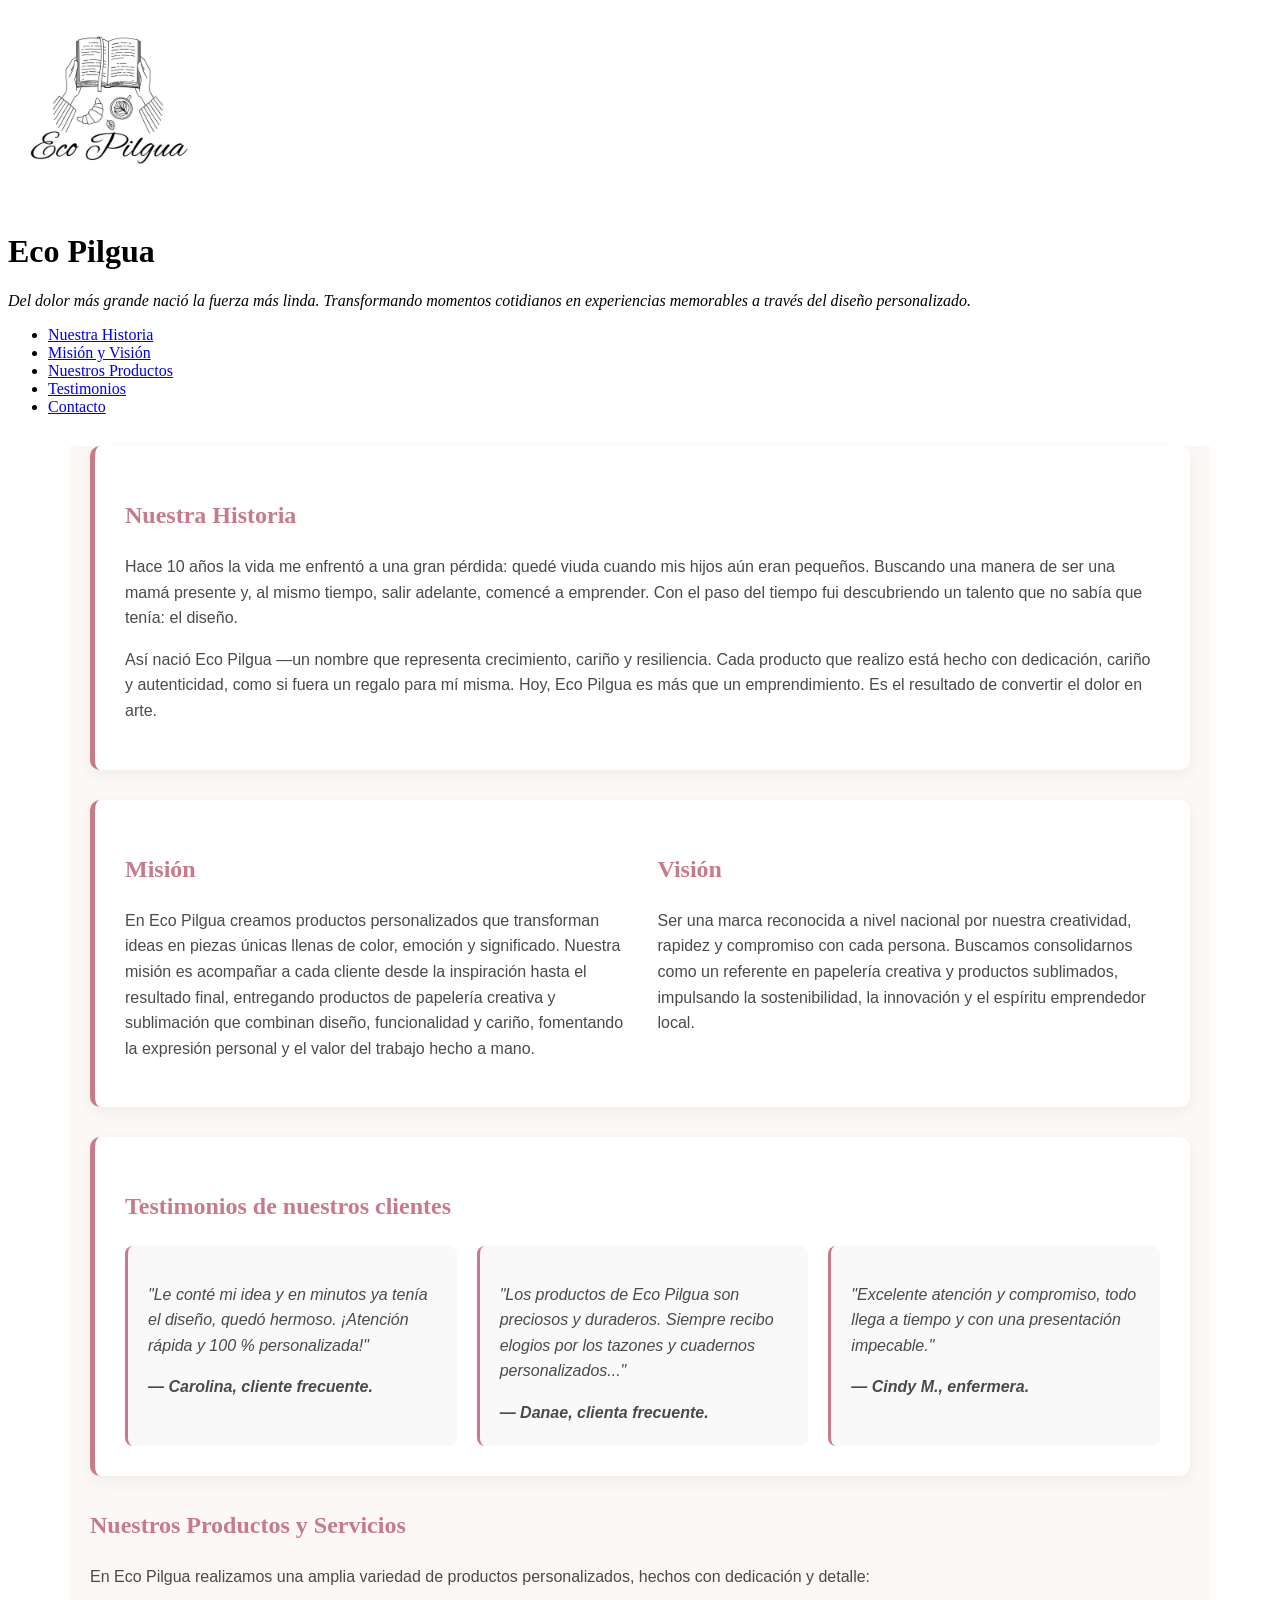
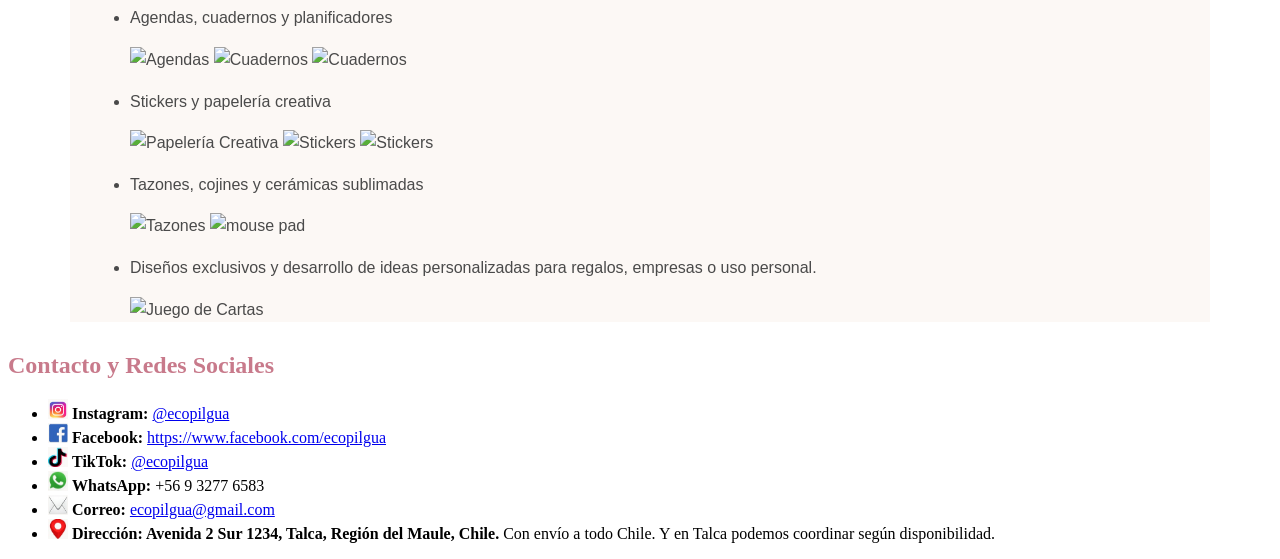
==== ecopilgua/index.html @ d8186669 "cambios en el estilo" ====
﻿<!DOCTYPE html>
<html>

<head>
    <meta charset="UTF-8">
    <meta http-equiv="X-UA-Compatible" content="IE=edge">
    <meta name="viewport" content="width=device-width, initial-scale=1.0">
    <meta name="description" content="Eco Pilgua - Diseño personalizado y papelería creativa">
    <meta name="author" content="Jose Saldivia, Claudio Salvatierra, Marcelo Soto, Priscila Sanchez">
    <title>Eco Pilgua</title>
    <link rel="stylesheet" href="css/mision_vision.css">
</head>

<body>
    <header>
        <img src="imagenes/logo.jpg" alt="Logo oficial de Eco Pilgua" width="200">
        <h1>Eco Pilgua</h1>
        <p><em>Del dolor más grande nació la fuerza más linda. Transformando momentos cotidianos en experiencias
                memorables a través del diseño personalizado.</em></p>
    </header>

    <!-- navegación para el contenido principal -->
    <nav>
        <ul>
            <li><a href="#historia">Nuestra Historia</a></li>
            <li><a href="#mision-vision">Misión y Visión</a></li>
            <li><a href="#productos">Nuestros Productos</a></li>
            <li><a href="#testimonios">Testimonios</a></li>
            <li><a href="#contacto">Contacto</a></li>
        </ul>
    </nav>

    <main class="contenedor">
        <!-- Sección de Historia de la Empresa -->
<section id="historia" class="tarjeta">
    <h2>Nuestra Historia</h2>
    <p>Hace 10 años la vida me enfrentó a una gran pérdida: quedé viuda cuando mis hijos aún eran pequeños. Buscando una manera de ser una mamá presente y, al mismo tiempo, salir adelante, comencé a emprender. Con el paso del tiempo fui descubriendo un talento que no sabía que tenía: el diseño.</p>
    <p>Así nació Eco Pilgua —un nombre que representa crecimiento, cariño y resiliencia. Cada producto que realizo está hecho con dedicación, cariño y autenticidad, como si fuera un regalo para mí misma. Hoy, Eco Pilgua es más que un emprendimiento. Es el resultado de convertir el dolor en arte.</p>
</section>

<!-- Sección de Misión y Visión -->
<section id="mision-vision" class="tarjeta layout-columnas">
    <div class="columna">
        <h2>Misión</h2>
        <p>En Eco Pilgua creamos productos personalizados que transforman ideas en piezas únicas llenas de color, emoción y significado. Nuestra misión es acompañar a cada cliente desde la inspiración hasta el resultado final, entregando productos de papelería creativa y sublimación que combinan diseño, funcionalidad y cariño, fomentando la expresión personal y el valor del trabajo hecho a mano.</p>
    </div>
    <div class="columna">
        <h2>Visión</h2>
        <p>Ser una marca reconocida a nivel nacional por nuestra creatividad, rapidez y compromiso con cada persona. Buscamos consolidarnos como un referente en papelería creativa y productos sublimados, impulsando la sostenibilidad, la innovación y el espíritu emprendedor local.</p>
    </div>
</section>

<!-- Sección de Testimonios -->
<section id="testimonios" class="tarjeta">
    <h2>Testimonios de nuestros clientes</h2>
    <div class="grilla-testimonios">
        <div class="testimonio-item">
            <p>"Le conté mi idea y en minutos ya tenía el diseño, quedó hermoso. ¡Atención rápida y 100 % personalizada!"</p>
            <strong>— Carolina, cliente frecuente.</strong>
        </div>
        <div class="testimonio-item">
            <p>"Los productos de Eco Pilgua son preciosos y duraderos. Siempre recibo elogios por los tazones y cuadernos personalizados..."</p>
            <strong>— Danae, clienta frecuente.</strong>
        </div>
        <div class="testimonio-item">
            <p>"Excelente atención y compromiso, todo llega a tiempo y con una presentación impecable."</p>
            <strong>— Cindy M., enfermera.</strong>
        </div>
    </div>
</section>

        <!-- Sección de Productos -->
        <section id="productos">
            <h2>Nuestros Productos y Servicios</h2>
            <p>En Eco Pilgua realizamos una amplia variedad de productos personalizados, hechos con dedicación y
                detalle:</p>
            <ul>
                <li>
                    <p>Agendas, cuadernos y
                        planificadores</p>
                    <img src="imagenes/productos/agendas1.jpg" alt="Agendas" height="270">
                    <img src="imagenes/productos/cuaderno1.jpg" alt="Cuadernos" height="270">
                    <img src="imagenes/productos/cuaderno2.jpg" alt="Cuadernos" height="270">
                </li>

                <li>
                    <p>Stickers y papelería creativa</p>
                    <img src="imagenes/productos/papeleriaCreativa1.jpg" alt="Papelería Creativa" height="270">
                    <img src="imagenes/productos/stickers1.jpg" alt="Stickers" height="270">
                    <img src="imagenes/productos/stickers2.jpg" alt="Stickers" height="270">
                </li>
                <li>
                    <p>Tazones, cojines y cerámicas
                        sublimadas</p>
                    <img src="imagenes/productos/tazones1.jpg" alt="Tazones" height="270">
                    <img src="imagenes/productos/mousePad1.jpg" alt="mouse pad" height="270">
                </li>
                <li>
                    <p>Diseños exclusivos y desarrollo
                        de ideas personalizadas para regalos, empresas o uso personal.</p>
                    <img src="imagenes/productos/juegoDeCartas1.jpg" alt="Juego de Cartas" height="270">
                </li>
            </ul>
        </section>

        
            <!-- Formulario de Contacto -->
    <!-- <section id="contacto-form" class="tarjeta">
    <h2>Escríbenos</h2>
    <form action="/enviar_datos" method="post" class="formulario">
        <div class="grupo-input">
            <label for="nombre">Nombre:</label>
            <input type="text" id="nombre" name="nombre" required>
        </div>
        <div class="grupo-input">
            <label for="correo">Correo electrónico:</label>
            <input type="email" id="correo" name="correo" required>
        </div>
        <div class="grupo-input">
            <label for="mensaje">Idea o diseño que buscas:</label>
            <textarea id="mensaje" name="mensaje" rows="4" required></textarea>
        </div>
        <button type="submit" class="btn-enviar">Enviar Mensaje</button>
    </form>
</section-->
    <!--el formulario de contacto por el momento lo he dejado comentado ya que contiene un boton que no va a tener funcionamiento
para efectos de este trabajo, sin embargo puede ser útil en el futuro-->
    </main>

    <!-- Footer con Datos de Contacto y Redes Sociales -->
    <footer id="contacto">
        <h2>Contacto y Redes Sociales</h2>
        <ul>
            <li>
                <img src="imagenes/icons/icon-instagram.jpg" alt="Instagram" width="20" height="20">
                <strong>Instagram:</strong> <a href="https://instagram.com/ecopilgua">@ecopilgua</a>
            </li>
            <li>
                <img src="imagenes/icons/icon-facebook.jpg" alt="Facebook" width="20" height="20">
                <strong>Facebook:</strong> <a href=" https://www.facebook.com/ecopilgua">https://www.facebook.com/ecopilgua</a>

            </li>
            <li>
                <img src="imagenes/icons/icon-tiktok.jpg" alt="TikTok" width="20" height="20">
                <strong>TikTok:</strong> <a href="https://www.tiktok.com/@ecopilgua">@ecopilgua</a>
            </li>
            <li>
                <img src="imagenes/icons/icon-whatsapp.jpg" alt="WhatsApp" width="20" height="20">
                <strong>WhatsApp:</strong> +56 9 3277 6583
            </li>
            <li>
                <img src="imagenes/icons/icon-email.jpg" alt="Correo" width="20" height="20">
                <strong>Correo:</strong> <a href="mailto:ecopilgua@gmail.com">ecopilgua@gmail.com</a>
            </li>
            <li>
                <img src="imagenes/icons/icon-ubicacion.jpg" alt="Dirección" width="20" height="20">
                <strong>Dirección: Avenida 2 Sur 1234, Talca, Región del Maule, Chile.</strong> Con envío a todo Chile. Y en Talca podemos coordinar según disponibilidad.
            </li>
        </ul>
    </footer>
</body>

</html>
---- ecopilgua/css/mision_vision.css ----
/* Tipografía, Colores de Fondo y Texto */
main {
    font-family: 'Helvetica Neue', Arial, sans-serif;
    background-color: #fcf8f5;
    color: #4a4a4a;
    margin: 0;
    padding: 0;
    line-height: 1.6;
}

h2, h3 {
    color: #c87a8b;
    font-family: 'Georgia', serif;
}

/* Contenedor y Tarjetas (Box Model y Sombras) */
.contenedor {
    max-width: 1100px;
    margin: 30px auto;
    padding: 0 20px;
}

.tarjeta {
    background-color: #ffffff;
    margin-bottom: 30px;
    padding: 30px;
    border-radius: 10px;
    border-left: 5px solid #c87a8b;
    box-shadow: 0 5px 15px rgba(0,0,0,0.05);
}

/* Columnas para Misión y Visión usando Flexbox */
.layout-columnas {
    display: flex;
    gap: 30px;
}

.columna {
    flex: 1;
}
/* Layouts: CSS Grid (Grilla para Testimonios) */
.grilla-testimonios {
    display: grid;
    grid-template-columns: repeat(auto-fit, minmax(250px, 1fr));
    gap: 20px;
}

.testimonio-item {
    background-color: #f9f9f9;
    padding: 20px;
    border-radius: 8px;
    font-style: italic;
    border-left: 3px solid #c87a8b;
}

/*  Estilización de Formularios */
.formulario {
    max-width: 600px;
    margin: 0 auto;
}

.grupo-input {
    margin-bottom: 15px;
}

    .grupo-input label {
        display: block;
        font-weight: bold;
        margin-bottom: 5px;
        color: #333;
    }

    .grupo-input input,
    .grupo-input textarea {
        width: 100%;
        padding: 10px;
        border: 1px solid #ccc;
        border-radius: 5px;
        box-sizing: border-box;
        font-family: Arial, sans-serif;
    }

.btn-enviar {
    background-color: #c87a8b;
    color: #ffffff;
    padding: 12px 25px;
    border: none;
    border-radius: 5px;
    font-size: 1em;
    font-weight: bold;
    cursor: pointer;
    box-shadow: 0 4px 6px rgba(0,0,0,0.1);
    width: 100%;
}

    .btn-enviar:hover {
        background-color: #a65c6c;
    }
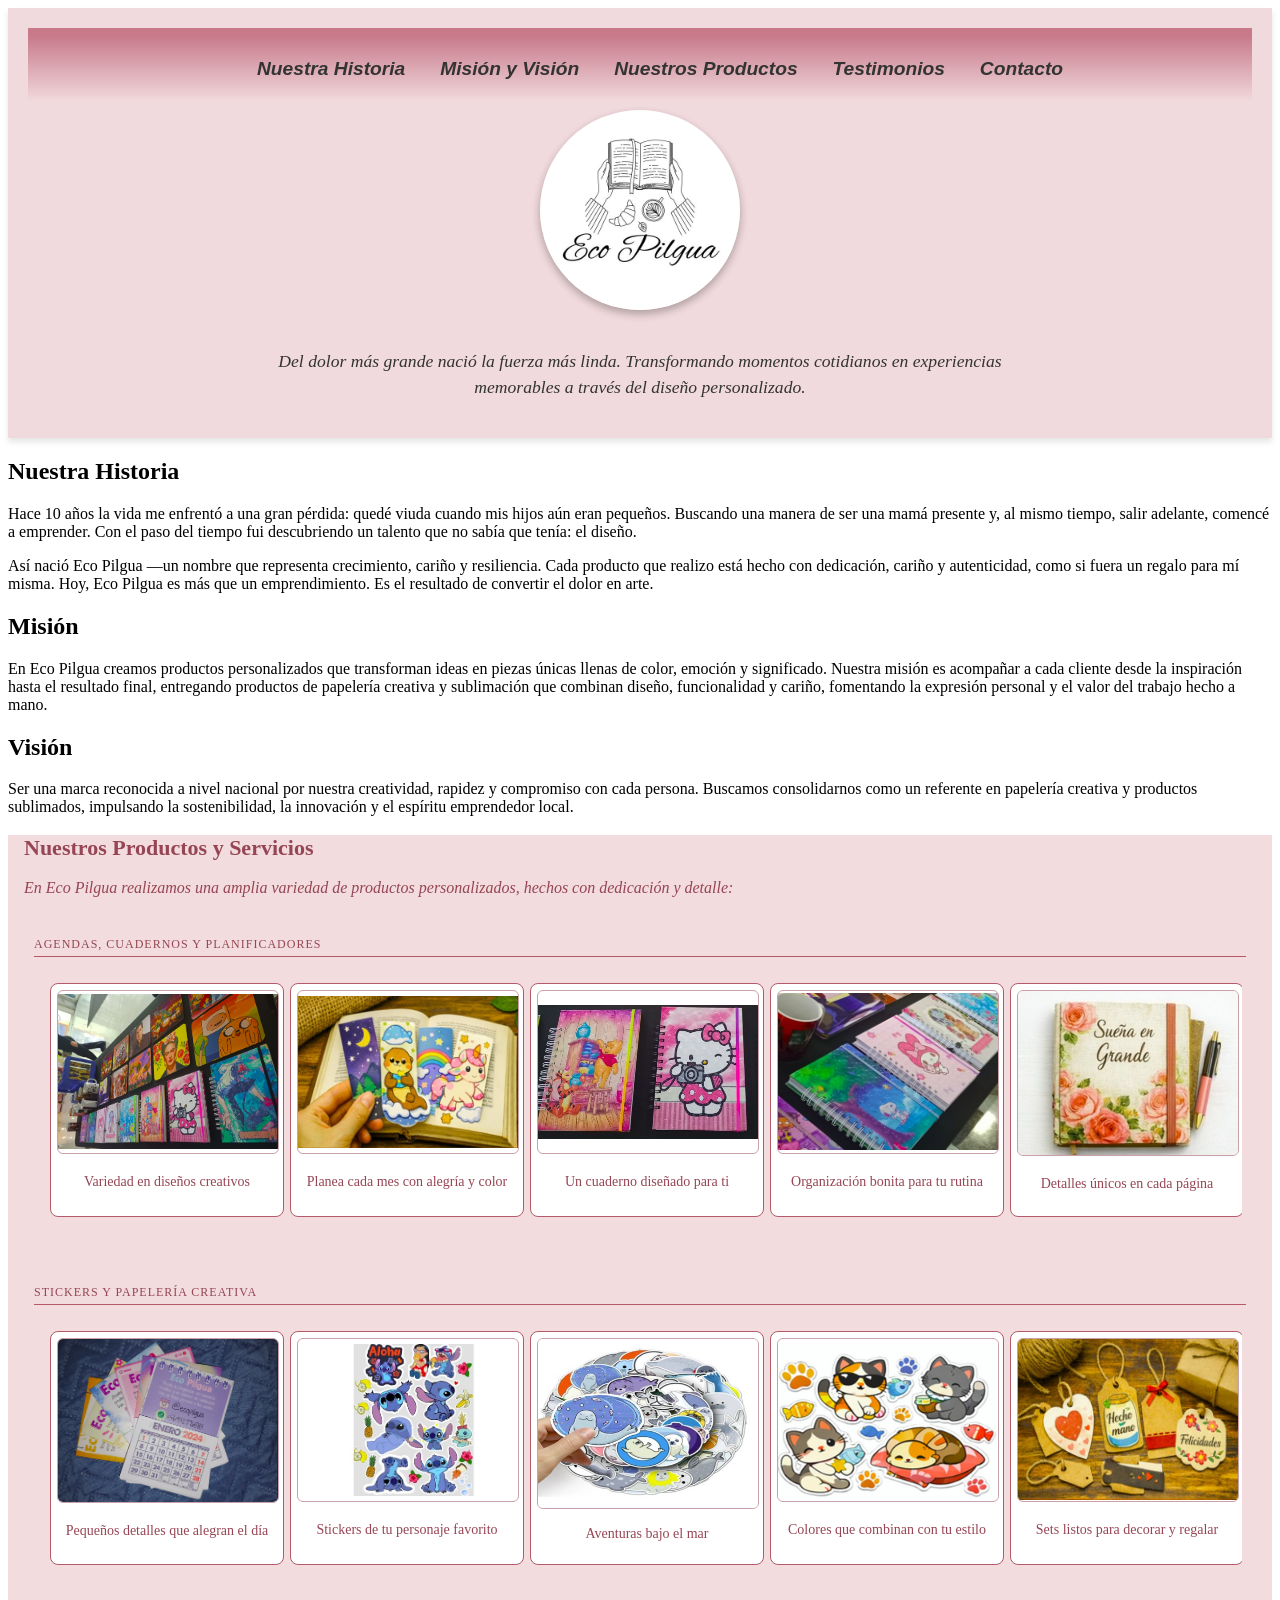
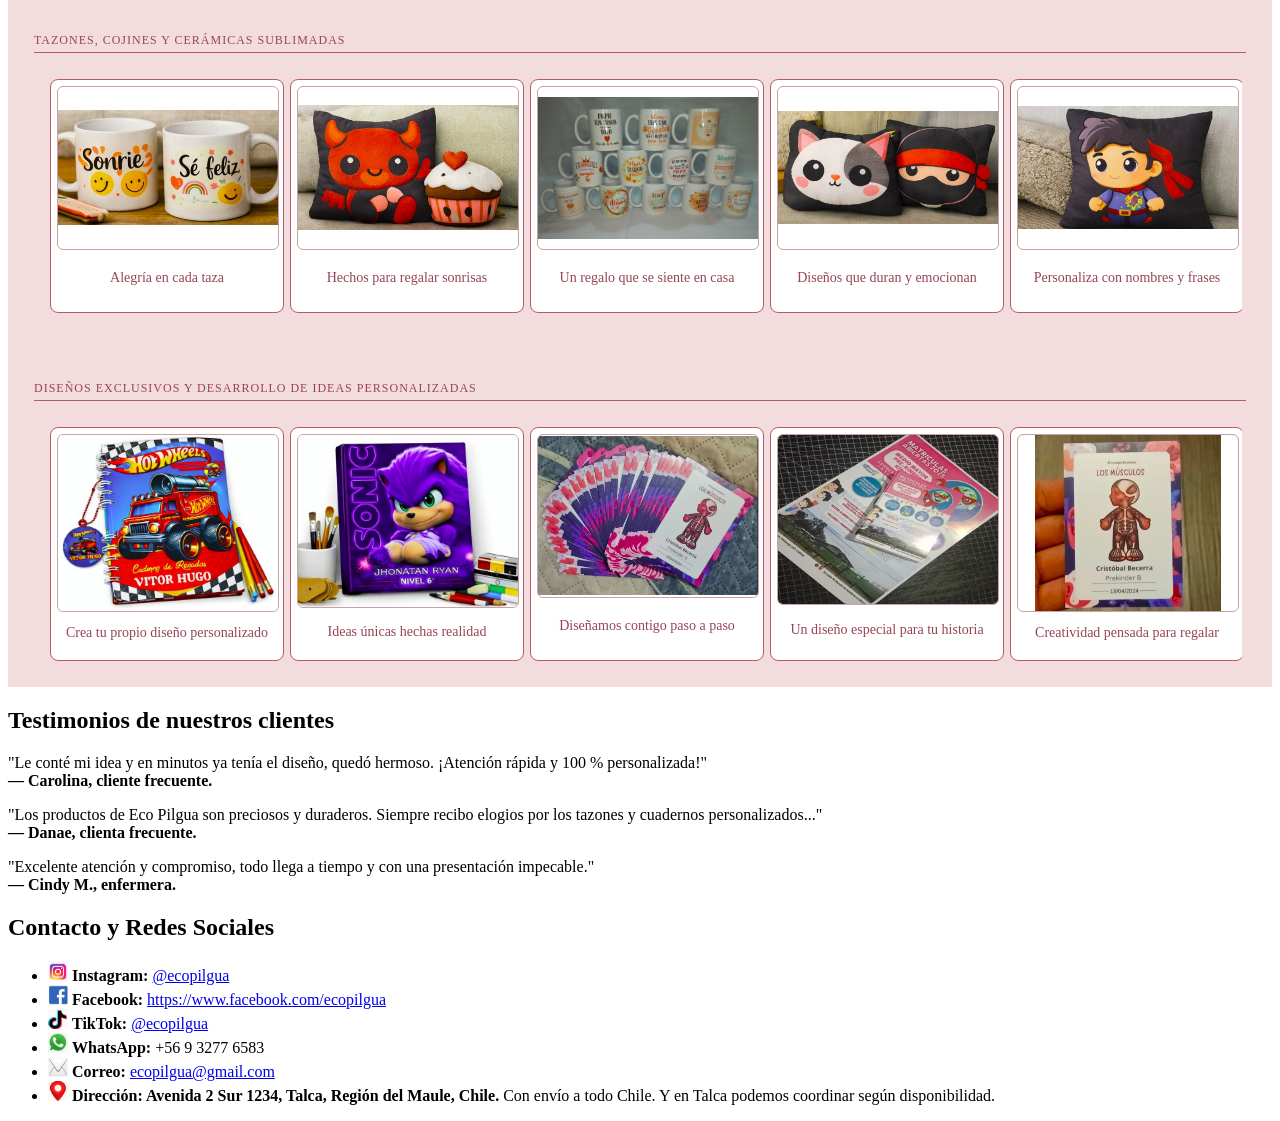
==== commit a2d03a02: "finalizando integracion del header de Pri" ====
--- a/ecopilgua/index.html
+++ b/ecopilgua/index.html
@@ -7,124 +7,308 @@
     <meta name="viewport" content="width=device-width, initial-scale=1.0">
     <meta name="description" content="Eco Pilgua - Diseño personalizado y papelería creativa">
     <meta name="author" content="Jose Saldivia, Claudio Salvatierra, Marcelo Soto, Priscila Sanchez">
+         <!--  VINCULACIÓN DEL ARCHIVO CSS EXTERNO -->
+    <link rel="stylesheet" href="css/estilo_header.css">
+    <link rel="stylesheet" href="css/style.css">
+    <link rel="stylesheet" href="css/productos.css">
+    
     <title>Eco Pilgua</title>
-    <link rel="stylesheet" href="css/mision_vision.css">
 </head>
 
 <body>
-    <header>
-        <img src="imagenes/logo.jpg" alt="Logo oficial de Eco Pilgua" width="200">
-        <h1>Eco Pilgua</h1>
-        <p><em>Del dolor más grande nació la fuerza más linda. Transformando momentos cotidianos en experiencias
-                memorables a través del diseño personalizado.</em></p>
+
+    <header class="header-container">
+
+        <!-- Menú con formato horizontal -->
+        <div class="menu-container">
+            <nav class="nav">
+                <ul>
+                    <li><a href="#historia">Nuestra Historia</a></li>
+                    <li><a href="#mision-vision">Misión y Visión</a></li>
+                    <li><a href="#productos">Nuestros Productos</a></li>
+                    <li><a href="#testimonios">Testimonios</a></li>
+                    <li><a href="#contacto">Contacto</a></li>
+                </ul>
+            </nav>
+
+        </div>
+        <div class="logo">
+            <img src="imagenes/logo.jpg" alt="Eco Pilgua">
+
+        </div>
+
+        <div class="texto-principal">
+            <p><em>Del dolor más grande nació la fuerza más linda. Transformando momentos cotidianos en experiencias
+                    memorables a través del diseño personalizado.</em></p>
+        </div>
     </header>
 
+
+
+
     <!-- navegación para el contenido principal -->
-    <nav>
-        <ul>
-            <li><a href="#historia">Nuestra Historia</a></li>
-            <li><a href="#mision-vision">Misión y Visión</a></li>
-            <li><a href="#productos">Nuestros Productos</a></li>
-            <li><a href="#testimonios">Testimonios</a></li>
-            <li><a href="#contacto">Contacto</a></li>
-        </ul>
-    </nav>
-
-    <main class="contenedor">
+
+    <main>
+
         <!-- Sección de Historia de la Empresa -->
-<section id="historia" class="tarjeta">
-    <h2>Nuestra Historia</h2>
-    <p>Hace 10 años la vida me enfrentó a una gran pérdida: quedé viuda cuando mis hijos aún eran pequeños. Buscando una manera de ser una mamá presente y, al mismo tiempo, salir adelante, comencé a emprender. Con el paso del tiempo fui descubriendo un talento que no sabía que tenía: el diseño.</p>
-    <p>Así nació Eco Pilgua —un nombre que representa crecimiento, cariño y resiliencia. Cada producto que realizo está hecho con dedicación, cariño y autenticidad, como si fuera un regalo para mí misma. Hoy, Eco Pilgua es más que un emprendimiento. Es el resultado de convertir el dolor en arte.</p>
-</section>
-
-<!-- Sección de Misión y Visión -->
-<section id="mision-vision" class="tarjeta layout-columnas">
-    <div class="columna">
-        <h2>Misión</h2>
-        <p>En Eco Pilgua creamos productos personalizados que transforman ideas en piezas únicas llenas de color, emoción y significado. Nuestra misión es acompañar a cada cliente desde la inspiración hasta el resultado final, entregando productos de papelería creativa y sublimación que combinan diseño, funcionalidad y cariño, fomentando la expresión personal y el valor del trabajo hecho a mano.</p>
-    </div>
-    <div class="columna">
-        <h2>Visión</h2>
-        <p>Ser una marca reconocida a nivel nacional por nuestra creatividad, rapidez y compromiso con cada persona. Buscamos consolidarnos como un referente en papelería creativa y productos sublimados, impulsando la sostenibilidad, la innovación y el espíritu emprendedor local.</p>
-    </div>
-</section>
-
-<!-- Sección de Testimonios -->
-<section id="testimonios" class="tarjeta">
-    <h2>Testimonios de nuestros clientes</h2>
-    <div class="grilla-testimonios">
-        <div class="testimonio-item">
-            <p>"Le conté mi idea y en minutos ya tenía el diseño, quedó hermoso. ¡Atención rápida y 100 % personalizada!"</p>
-            <strong>— Carolina, cliente frecuente.</strong>
-        </div>
-        <div class="testimonio-item">
-            <p>"Los productos de Eco Pilgua son preciosos y duraderos. Siempre recibo elogios por los tazones y cuadernos personalizados..."</p>
-            <strong>— Danae, clienta frecuente.</strong>
-        </div>
-        <div class="testimonio-item">
-            <p>"Excelente atención y compromiso, todo llega a tiempo y con una presentación impecable."</p>
-            <strong>— Cindy M., enfermera.</strong>
-        </div>
-    </div>
-</section>
+        <section id="historia">
+            <h2>Nuestra Historia</h2>
+            <p>Hace 10 años la vida me enfrentó a una gran pérdida: quedé viuda cuando mis hijos aún eran pequeños.
+                Buscando una manera de ser una mamá presente y, al mismo tiempo, salir adelante, comencé a emprender.
+                Con el paso del tiempo fui descubriendo un talento que no sabía que tenía: el diseño.</p>
+            <p>Así nació Eco Pilgua —un nombre que representa crecimiento, cariño y resiliencia. Cada producto que
+                realizo está hecho con dedicación, cariño y autenticidad, como si fuera un regalo para mí misma. Hoy,
+                Eco Pilgua es más que un emprendimiento. Es el resultado de convertir el dolor en arte.</p>
+        </section>
+
+        <!-- Sección de Misión y Visión -->
+        <section id="mision-vision">
+            <h2>Misión</h2>
+            <p>En Eco Pilgua creamos productos personalizados que transforman ideas en piezas únicas llenas de color,
+                emoción y significado. Nuestra misión es acompañar a cada cliente desde la inspiración hasta el
+                resultado final, entregando productos de papelería creativa y sublimación que combinan diseño,
+                funcionalidad y cariño, fomentando la expresión personal y el valor del trabajo hecho a mano.</p>
+
+            <h2>Visión</h2>
+            <p>Ser una marca reconocida a nivel nacional por nuestra creatividad, rapidez y compromiso con cada persona.
+                Buscamos consolidarnos como un referente en papelería creativa y productos sublimados, impulsando la
+                sostenibilidad, la innovación y el espíritu emprendedor local.</p>
+        </section>
 
         <!-- Sección de Productos -->
         <section id="productos">
             <h2>Nuestros Productos y Servicios</h2>
             <p>En Eco Pilgua realizamos una amplia variedad de productos personalizados, hechos con dedicación y
                 detalle:</p>
-            <ul>
-                <li>
-                    <p>Agendas, cuadernos y
-                        planificadores</p>
-                    <img src="imagenes/productos/agendas1.jpg" alt="Agendas" height="270">
-                    <img src="imagenes/productos/cuaderno1.jpg" alt="Cuadernos" height="270">
-                    <img src="imagenes/productos/cuaderno2.jpg" alt="Cuadernos" height="270">
-                </li>
-
-                <li>
-                    <p>Stickers y papelería creativa</p>
-                    <img src="imagenes/productos/papeleriaCreativa1.jpg" alt="Papelería Creativa" height="270">
-                    <img src="imagenes/productos/stickers1.jpg" alt="Stickers" height="270">
-                    <img src="imagenes/productos/stickers2.jpg" alt="Stickers" height="270">
-                </li>
-                <li>
-                    <p>Tazones, cojines y cerámicas
-                        sublimadas</p>
-                    <img src="imagenes/productos/tazones1.jpg" alt="Tazones" height="270">
-                    <img src="imagenes/productos/mousePad1.jpg" alt="mouse pad" height="270">
-                </li>
-                <li>
-                    <p>Diseños exclusivos y desarrollo
-                        de ideas personalizadas para regalos, empresas o uso personal.</p>
-                    <img src="imagenes/productos/juegoDeCartas1.jpg" alt="Juego de Cartas" height="270">
-                </li>
-            </ul>
+         <ul>
+            <!-- CATEGORIA 1 -->
+            <li>
+               <p>Agendas, cuadernos y planificadores</p>
+
+                <div class="carrusel">
+                 <div class="carrusel-track productos-track">
+
+                   <figure class="producto-card">
+                      <img src="imagenes/productos/img_categoria1_1.jpg" alt="Agenda personalizada">
+                      <figcaption>Variedad en diseños creativos</figcaption>
+                   </figure>
+
+                   <figure class="producto-card">
+                      <img src="imagenes/productos/img_categoria1_2.jpg" alt="Cuaderno personalizado">
+                     <figcaption>Planea cada mes con alegría y color</figcaption>
+                   </figure>
+
+                   <figure class="producto-card">
+                      <img src="imagenes/productos/img_categoria1_3.jpg" alt="Cuaderno creativo">
+                      <figcaption>Un cuaderno diseñado para ti</figcaption>
+                   </figure>
+
+                    <figure class="producto-card">
+                       <img src="imagenes/productos/img_categoria1_4.jpg" alt="Planner personalizado">
+                       <figcaption>Organización bonita para tu rutina</figcaption>
+                   </figure>
+
+                   <figure class="producto-card">
+                      <img src="imagenes/productos/img_categoria1_5.jpg" alt="Agenda creativa">
+                      <figcaption>Detalles únicos en cada página</figcaption>
+                   </figure>
+
+                   <figure class="producto-card">
+                      <img src="imagenes/productos/img_categoria1_6.jpg" alt="Planificador mensual">
+                      <figcaption>Diseños pensados para inspirarte</figcaption>
+                   </figure>
+
+                  </div>
+                </div>
+            </li>
+
+            <!-- CATEGORIA 2 -->
+            <li>
+                <p>Stickers y papelería creativa</p>
+
+                <div class="carrusel">
+                 <div class="carrusel-track productos-track">
+
+                   <figure class="producto-card">
+                       <img src="imagenes/productos/img_categoria2_1.jpg" alt="Papelería creativa">
+                       <figcaption>Pequeños detalles que alegran el día</figcaption>
+                   </figure>
+
+                   <figure class="producto-card">
+                      <img src="imagenes/productos/img_categoria2_2.jpg" alt="Stickers personalizados">
+                      <figcaption>Stickers de tu personaje favorito</figcaption>
+                   </figure>
+
+                   <figure class="producto-card">
+                      <img src="imagenes/productos/img_categoria2_3.jpg" alt="Stickers creativos">
+                      <figcaption>Aventuras bajo el mar</figcaption>
+                   </figure>
+
+                   <figure class="producto-card">
+                      <img src="imagenes/productos/img_categoria2_4.jpg" alt="Stickers decorativos">
+                      <figcaption>Colores que combinan con tu estilo</figcaption>
+                   </figure>
+
+                   <figure class="producto-card">
+                      <img src="imagenes/productos/img_categoria2_5.jpg" alt="Set de papelería">
+                      <figcaption>Sets listos para decorar y regalar</figcaption>
+                   </figure>
+
+                   <figure class="producto-card">
+                      <img src="imagenes/productos/img_categoria2_6.jpg" alt="Etiquetas creativas">
+                       <figcaption>Etiquetas bonitas para tus detalles</figcaption>
+                   </figure>
+
+                   <figure class="producto-card">
+                       <img src="imagenes/productos/img_categoria2_7.jpg" alt="Papelería personalizada">
+                       <figcaption>Papelería hecha a tu medida</figcaption>
+                   </figure>
+
+                   <figure class="producto-card">
+                      <img src="imagenes/productos/img_categoria2_8.jpg" alt="Stickers temáticos">
+                      <figcaption>Toques creativos para cada ocasión</figcaption>
+                   </figure>
+
+                  </div>
+                </div>
+            </li>
+
+            <!-- CATEGORIA 3 -->
+            <li>
+               <p>Tazones, cojines y cerámicas sublimadas</p>
+
+                <div class="carrusel">
+                 <div class="carrusel-track productos-track">
+
+                    <figure class="producto-card">
+                      <img src="imagenes/productos/img_categoria3_1.jpg" alt="Tazón sublimado">
+                      <figcaption>Alegría en cada taza</figcaption>
+                   </figure>
+
+                   <figure class="producto-card">
+                      <img src="imagenes/productos/img_categoria3_2.jpg" alt="Mousepad sublimado">
+                      <figcaption>Hechos para regalar sonrisas</figcaption>
+                   </figure>
+
+                   <figure class="producto-card">
+                      <img src="imagenes/productos/img_categoria3_3.jpg" alt="Tazón personalizado">
+                      <figcaption>Un regalo que se siente en casa</figcaption>
+                   </figure>
+
+                   <figure class="producto-card">
+                      <img src="imagenes/productos/img_categoria3_4.jpg" alt="Cojín sublimado">
+                      <figcaption>Diseños que duran y emocionan</figcaption>
+                   </figure>
+
+                   <figure class="producto-card">
+                      <img src="imagenes/productos/img_categoria3_5.jpg" alt="Cerámica personalizada">
+                      <figcaption>Personaliza con nombres y frases</figcaption>
+                   </figure>
+
+                   <figure class="producto-card">
+                      <img src="imagenes/productos/img_categoria3_6.jpg" alt="Cojín decorativo">
+                      <figcaption>Detalles suaves, recuerdos bonitos</figcaption>
+                   </figure>
+
+                   <figure class="producto-card">
+                      <img src="imagenes/productos/img_categoria3_7.jpg" alt="Producto sublimado">
+                      <figcaption>Tu idea convertida en diseño</figcaption>
+                   </figure>
+
+                   <figure class="producto-card">
+                      <img src="imagenes/productos/img_categoria3_8.jpg" alt="Regalo personalizado">
+                      <figcaption>Colores vivos en cada impresión</figcaption>
+                    </figure>
+
+                    <figure class="producto-card">
+                      <img src="imagenes/productos/img_categoria3_9.jpg" alt="Detalle sublimado">
+                      <figcaption>Perfectos para sorprender</figcaption>
+                    </figure>
+
+                    <figure class="producto-card">
+                      <img src="imagenes/productos/img_categoria3_10.jpg" alt="Producto creativo">
+                      <figcaption>Diseños únicos para ocasiones especiales</figcaption>
+                    </figure>
+
+                    <figure class="producto-card">
+                      <img src="imagenes/productos/img_categoria3_11.jpg" alt="Sublimación creativa">
+                      <figcaption>Hecho con cariño, pensado para ti</figcaption>
+                    </figure>
+
+                 </div>
+                </div>
+            </li>
+
+            <!-- CATEGORIA 4 -->
+             <li>
+                <p>Diseños exclusivos y desarrollo de ideas personalizadas</p>
+
+                <div class="carrusel">
+                 <div class="carrusel-track productos-track">
+
+                    <figure class="producto-card">
+                      <img src="imagenes/productos/img_categoria4_1.jpg" alt="Diseño personalizado">
+                      <figcaption>Crea tu propio diseño personalizado</figcaption>
+                   </figure>
+
+                   <figure class="producto-card">
+                      <img src="imagenes/productos/img_categoria4_2.jpg" alt="Idea creativa">
+                      <figcaption>Ideas únicas hechas realidad</figcaption>
+                   </figure>
+
+                   <figure class="producto-card">
+                      <img src="imagenes/productos/img_categoria4_3.jpg" alt="Diseño exclusivo">
+                      <figcaption>Diseñamos contigo paso a paso</figcaption>
+                   </figure>
+
+                   <figure class="producto-card">
+                      <img src="imagenes/productos/img_categoria4_4.jpg" alt="Regalo personalizado">
+                      <figcaption>Un diseño especial para tu historia</figcaption>
+                   </figure>
+
+                   <figure class="producto-card">
+                      <img src="imagenes/productos/img_categoria4_5.jpg" alt="Creatividad a medida">
+                      <figcaption>Creatividad pensada para regalar</figcaption>
+                   </figure>
+
+                 </div>
+                </div>
+           </li>
+         </ul>
         </section>
 
-        
-            <!-- Formulario de Contacto -->
-    <!-- <section id="contacto-form" class="tarjeta">
-    <h2>Escríbenos</h2>
-    <form action="/enviar_datos" method="post" class="formulario">
-        <div class="grupo-input">
-            <label for="nombre">Nombre:</label>
-            <input type="text" id="nombre" name="nombre" required>
-        </div>
-        <div class="grupo-input">
-            <label for="correo">Correo electrónico:</label>
-            <input type="email" id="correo" name="correo" required>
-        </div>
-        <div class="grupo-input">
-            <label for="mensaje">Idea o diseño que buscas:</label>
-            <textarea id="mensaje" name="mensaje" rows="4" required></textarea>
-        </div>
-        <button type="submit" class="btn-enviar">Enviar Mensaje</button>
-    </form>
-</section-->
-    <!--el formulario de contacto por el momento lo he dejado comentado ya que contiene un boton que no va a tener funcionamiento
-para efectos de este trabajo, sin embargo puede ser útil en el futuro-->
+        <!-- Sección de Testimonios -->
+        <section id="testimonios">
+            <h2>Testimonios de nuestros clientes</h2>
+            <div>
+                <p>"Le conté mi idea y en minutos ya tenía el diseño, quedó hermoso. ¡Atención rápida y 100 %
+                    personalizada!"<br> <strong>— Carolina, cliente frecuente.</strong></p>
+                <p>"Los productos de Eco Pilgua son preciosos y duraderos. Siempre recibo elogios por los tazones y
+                    cuadernos personalizados..."<br> <strong>— Danae, clienta frecuente.</strong></p>
+                <p>"Excelente atención y compromiso, todo llega a tiempo y con una presentación impecable."<br>
+                    <strong>— Cindy M., enfermera.</strong>
+                </p>
+            </div>
+        </section>
+
+        <!-- Formulario de Contacto Básico 
+        <section id="contacto">
+            <h2>Escríbenos</h2>
+            <form action="/enviar_datos" method="post">
+                <label for="nombre">Nombre:</label><br>
+                <input type="text" id="nombre" name="nombre" required><br><br>
+
+                <label for="correo">Correo electrónico:</label><br>
+                <input type="email" id="correo" name="correo" required><br><br>
+
+                <label for="mensaje">Idea o diseño que buscas:</label><br>
+                <textarea id="mensaje" name="mensaje" required></textarea><br><br>
+
+                <button type="submit">Enviar</button>
+            </form>
+        </section>-->
+        <!--el formulario de contacto por el momento lo he dejado comentado ya que contiene un boton que no va a tener funcionamiento
+        para efectos de este trabajo, sin embargo puede ser útil en el futuro-->
     </main>
 
     <!-- Footer con Datos de Contacto y Redes Sociales -->
@@ -137,7 +321,8 @@
             </li>
             <li>
                 <img src="imagenes/icons/icon-facebook.jpg" alt="Facebook" width="20" height="20">
-                <strong>Facebook:</strong> <a href=" https://www.facebook.com/ecopilgua">https://www.facebook.com/ecopilgua</a>
+                <strong>Facebook:</strong> <a
+                    href=" https://www.facebook.com/ecopilgua">https://www.facebook.com/ecopilgua</a>
 
             </li>
             <li>
@@ -154,10 +339,11 @@
             </li>
             <li>
                 <img src="imagenes/icons/icon-ubicacion.jpg" alt="Dirección" width="20" height="20">
-                <strong>Dirección: Avenida 2 Sur 1234, Talca, Región del Maule, Chile.</strong> Con envío a todo Chile. Y en Talca podemos coordinar según disponibilidad.
+                <strong>Dirección: Avenida 2 Sur 1234, Talca, Región del Maule, Chile.</strong> Con envío a todo Chile.
+                Y en Talca podemos coordinar según disponibilidad.
             </li>
         </ul>
     </footer>
 </body>
 
-</html>
+</html>
--- a/ecopilgua/css/estilo_header.css
+++ b/ecopilgua/css/estilo_header.css
@@ -0,0 +1,102 @@
+/* Selector CSS para Header */
+.header-container {
+    display: flex;
+    flex-direction: column;
+     align-items: center;
+    padding: 20px 20px;
+    background: #f1dadd;
+    box-shadow: 0 4px 6px rgba(0, 0, 0, 0.1);
+ }
+
+/* Selector CSS para Logo principal */
+.logo {
+    display: flex;
+    align-items: center;
+    gap: 20px;
+    margin-bottom: 15px;
+    border-radius: 50%;
+    /* Borde redondeado */
+    box-shadow: 0 4px 8px rgba(0, 0, 0, 0.15);
+    /* Sombras */
+}
+
+.logo img {
+    height: 200px;
+    transition: transform 0.3s ease;
+    border-radius: 50%;
+    /* Borde redondeado */
+    box-shadow: 0 4px 8px rgba(0, 0, 0, 0.15);
+    /* Sombras */
+}
+
+.logo img:hover {
+    transform: scale(1.05);
+}
+
+.logo h1 {
+    font-size: 1.8em;
+    font-weight: bold;
+    color: #333;
+}
+
+/* Contenedor del menú principal con efecto gradiente de fondo */
+.menu-container {
+    width: 100%;
+    background-color: #fcf8f5;
+    /* Fondo suave y cálido */
+
+    background: linear-gradient(180deg, #c87a8b 10%, #f1dadd 90%);
+    /* degradado solo en el bloque del menú */
+
+    padding: 30px 0;
+}
+
+/* Selector para menu de navegación */
+.nav ul {
+    list-style: none;
+    display: flex;
+    justify-content: center;
+    gap: 35px;
+    margin: 0;
+}
+
+.nav a {
+    text-decoration: none;
+    font-weight: 600;
+    font-size: 1.2em;
+    font-family: "Segoe UI", Arial, sans-serif;
+    font-style: italic;
+    color: #333;
+    transition: color 0.3s ease, border-bottom 0.3s ease;
+}
+
+.nav a:hover {
+    color: #eeeded;
+}
+
+/* Selector para texto inspirador debajo del logo menú */
+.texto-principal {
+    text-align: center;
+    max-width: 800px;
+    margin-top: 5px;
+}
+
+.texto-principal p {
+    font-size: 1.1em;
+    font-style: italic;
+    color: #333;
+    line-height: 1.5;
+}
+
+ 
+/* Efecto responsivo para el menu principal */
+@media (max-width: 768px) {
+    .nav ul {
+        flex-direction: column;
+        gap: 15px;
+    }
+
+    .nav a {
+        font-size: 1em;
+    }
+}
--- a/ecopilgua/css/productos.css
+++ b/ecopilgua/css/productos.css
@@ -0,0 +1,151 @@
+/* CSS para la sección PRODUCTOS
+   -------------------------------  */
+
+/* Variables de color (EcoPilgua)  */
+:root{
+  --bg: #f2dcdd;
+  --panel: #ffffff;
+  --line: #b45a69;
+  --bar: #e6c3c6;
+  --text: #964554;
+  --muted: #6b6b6b;
+
+  --white: #ffffff;
+  --scrollTrack: #f2dcdd;
+  --scrollThumb: #b45a69;
+  --scrollThumbHover: #964554;
+
+  /* Tokens para carrusel responsive */
+  --cardW: 220px;   /* escritorio */
+  --cardH: 220px;   /* escritorio */
+  --cardW-md: 180px;/* tablet */
+  --cardH-md: 240px;/* tablet */
+  --cardW-sm: 150px;/* móvil */
+  --cardH-sm: 200px;/* móvil */
+  --gap: 20px;
+}
+
+#productos{
+  background: var(--bg);
+  padding-inline: 16px;
+}
+
+/* TÍTULO "Nuestros productos y servicios" */
+#productos h2{
+  font-size: 22px;
+  color: var(--text);
+}
+#productos h2 + p{
+  color: var(--text);
+  font-style: italic;
+  font-size: 16px;
+}
+
+/* Lista */
+#productos ul{
+  list-style: none;
+  padding: 0;
+  margin: 14px 0;
+  display: grid;
+  gap: 18px;
+}
+#productos li{
+  padding: 10px;
+  background: var(--bg);
+}
+#productos li > p{
+  font-size: 12px;
+  letter-spacing: 1px;
+  text-transform: uppercase;
+  margin: 14px 0 10px;
+  padding-bottom: 4px;
+  border-bottom: 1px solid var(--line);
+  color: var(--text);
+}
+
+/* CARRUSEL (BASE) */
+.carrusel{
+  margin-top: 6px;
+}
+.carrusel-track{
+  display: grid;
+  grid-auto-flow: column;
+  gap: var(--gap);
+  overflow-x: auto;
+  scroll-snap-type: x mandatory;
+  scroll-behavior: smooth;
+  -webkit-overflow-scrolling: touch;
+}
+
+/* CARRUSEL PRODUCTOS */
+#productos .carrusel-track.productos-track{
+  grid-auto-columns: var(--cardW);
+  max-width: calc(5 * var(--cardW) + 4 * var(--gap)); /* 5 productos visibles en escritorio */
+  margin-inline: auto;
+  padding-inline: 12px;
+  scroll-padding-inline: 12px;
+  gap: var(--gap);
+}
+
+/* TARJETA DE PRODUCTO */
+.producto-card{
+  width: var(--cardW);
+  height: var(--cardH);
+  display: flex;
+  flex-direction: column;
+  scroll-snap-align: start;
+  background: var(--white);
+  border: 1px solid var(--line);
+  border-radius: 8px;
+  padding: 6px;
+}
+
+/* Recuadro de imagen uniforme */
+.producto-card img{
+  width: 100%;
+  height: 80%;                     /* recuadro fijo para la imagen */
+  object-fit: contain;              /* la figura se adapta sin recortarse */
+  border: 1px solid #c9a1a8;
+  background: var(--white);
+  border-radius: 6px;
+}
+
+/* Leyenda */
+.producto-card figcaption{
+  height: 20%;                      /* ocupa el resto de la tarjeta */
+  display: flex;
+  align-items: center;
+  justify-content: center;
+  font-size: 14px;                  /* tipografía uniforme y legible */
+  text-align: center;
+  color: var(--text);
+  line-height: 1.5;
+  padding: 8px;
+}
+
+/* SCROLLBAR */
+.carrusel-track::-webkit-scrollbar{ height: 6px; }
+.carrusel-track::-webkit-scrollbar-track{ background: var(--scrollTrack); }
+.carrusel-track::-webkit-scrollbar-thumb{ background: var(--scrollThumb); }
+.carrusel-track::-webkit-scrollbar-thumb:hover{ background: var(--scrollThumbHover); }
+.carrusel-track{ scrollbar-width: thin; scrollbar-color: var(--scrollThumb) var(--scrollTrack); }
+
+/* RESPONSIVE */
+@media (max-width: 900px){
+  :root{ --cardW: var(--cardW-md); --cardH: var(--cardH-md); }
+  #productos .carrusel-track.productos-track{
+    max-width: calc(4 * var(--cardW) + 3 * var(--gap));
+  }
+}
+@media (max-width: 720px){
+  #productos .carrusel-track.productos-track{
+    max-width: calc(3 * var(--cardW) + 2 * var(--gap));
+  }
+}
+@media (max-width: 540px){
+  :root{ --cardW: var(--cardW-sm); --cardH: var(--cardH-sm); }
+  #productos .carrusel-track.productos-track{
+    max-width: calc(2 * var(--cardW) + 1 * var(--gap));
+    gap: 16px;
+  }
+}
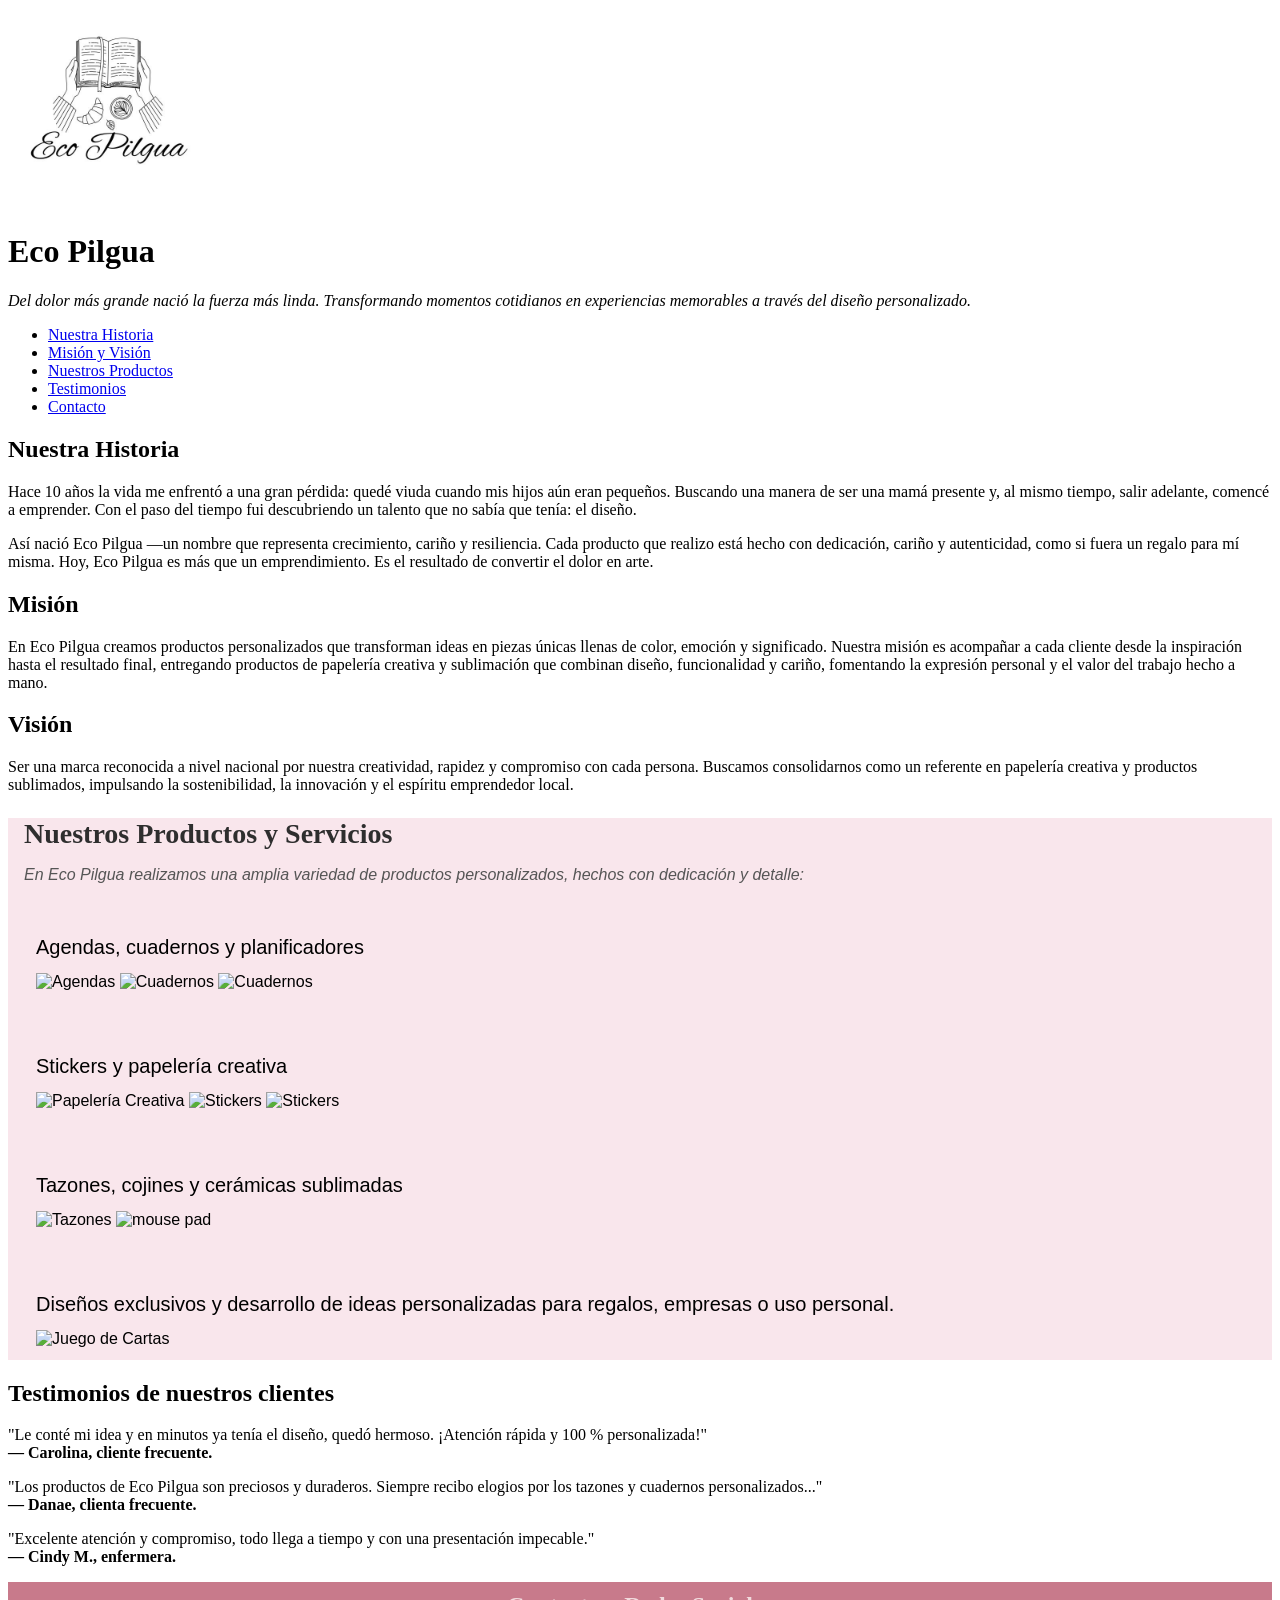
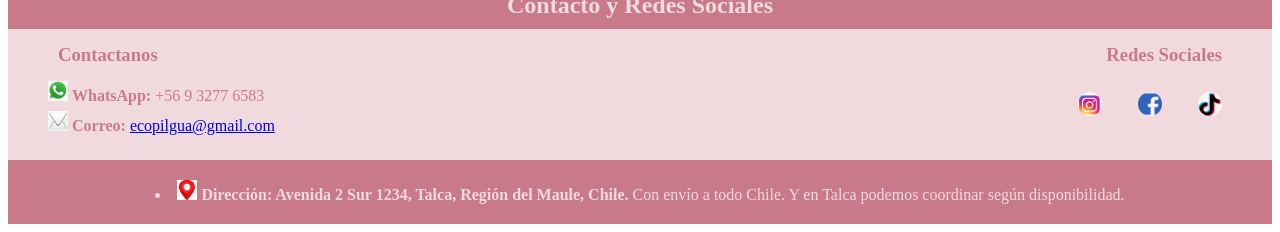
==== commit 4866b539: "mejora estructura htm para iconos en el footer y css para estilos footer" ====
--- a/ecopilgua/index.html
+++ b/ecopilgua/index.html
@@ -7,49 +7,39 @@
     <meta name="viewport" content="width=device-width, initial-scale=1.0">
     <meta name="description" content="Eco Pilgua - Diseño personalizado y papelería creativa">
     <meta name="author" content="Jose Saldivia, Claudio Salvatierra, Marcelo Soto, Priscila Sanchez">
+
          <!--  VINCULACIÓN DEL ARCHIVO CSS EXTERNO -->
     <link rel="stylesheet" href="css/estilo_header.css">
     <link rel="stylesheet" href="css/style.css">
     <link rel="stylesheet" href="css/productos.css">
-    
+    <link rel="stylesheet" href="css/style.footer.css">
+
     <title>Eco Pilgua</title>
+
+
+
 </head>
 
 <body>
-
-    <header class="header-container">
-
-        <!-- Menú con formato horizontal -->
-        <div class="menu-container">
-            <nav class="nav">
-                <ul>
-                    <li><a href="#historia">Nuestra Historia</a></li>
-                    <li><a href="#mision-vision">Misión y Visión</a></li>
-                    <li><a href="#productos">Nuestros Productos</a></li>
-                    <li><a href="#testimonios">Testimonios</a></li>
-                    <li><a href="#contacto">Contacto</a></li>
-                </ul>
-            </nav>
-
-        </div>
-        <div class="logo">
-            <img src="imagenes/logo.jpg" alt="Eco Pilgua">
-
-        </div>
-
-        <div class="texto-principal">
-            <p><em>Del dolor más grande nació la fuerza más linda. Transformando momentos cotidianos en experiencias
-                    memorables a través del diseño personalizado.</em></p>
-        </div>
+    <header>
+        <img src="imagenes/logo.jpg" alt="Logo oficial de Eco Pilgua" width="200">
+        <h1>Eco Pilgua</h1>
+        <p><em>Del dolor más grande nació la fuerza más linda. Transformando momentos cotidianos en experiencias
+                memorables a través del diseño personalizado.</em></p>
     </header>
 
-
-
-
     <!-- navegación para el contenido principal -->
+    <nav>
+        <ul>
+            <li><a href="#historia">Nuestra Historia</a></li>
+            <li><a href="#mision-vision">Misión y Visión</a></li>
+            <li><a href="#productos">Nuestros Productos</a></li>
+            <li><a href="#testimonios">Testimonios</a></li>
+            <li><a href="#contacto">Contacto</a></li>
+        </ul>
+    </nav>
 
     <main>
-
         <!-- Sección de Historia de la Empresa -->
         <section id="historia">
             <h2>Nuestra Historia</h2>
@@ -80,201 +70,33 @@
             <h2>Nuestros Productos y Servicios</h2>
             <p>En Eco Pilgua realizamos una amplia variedad de productos personalizados, hechos con dedicación y
                 detalle:</p>
-         <ul>
-            <!-- CATEGORIA 1 -->
-            <li>
-               <p>Agendas, cuadernos y planificadores</p>
+            <ul>
+                <li>
+                    <p>Agendas, cuadernos y
+                        planificadores</p>
+                    <img src="imagenes/productos/agendas1.jpg" alt="Agendas" height="270">
+                    <img src="imagenes/productos/cuaderno1.jpg" alt="Cuadernos" height="270">
+                    <img src="imagenes/productos/cuaderno2.jpg" alt="Cuadernos" height="270">
+                </li>
 
-                <div class="carrusel">
-                 <div class="carrusel-track productos-track">
-
-                   <figure class="producto-card">
-                      <img src="imagenes/productos/img_categoria1_1.jpg" alt="Agenda personalizada">
-                      <figcaption>Variedad en diseños creativos</figcaption>
-                   </figure>
-
-                   <figure class="producto-card">
-                      <img src="imagenes/productos/img_categoria1_2.jpg" alt="Cuaderno personalizado">
-                     <figcaption>Planea cada mes con alegría y color</figcaption>
-                   </figure>
-
-                   <figure class="producto-card">
-                      <img src="imagenes/productos/img_categoria1_3.jpg" alt="Cuaderno creativo">
-                      <figcaption>Un cuaderno diseñado para ti</figcaption>
-                   </figure>
-
-                    <figure class="producto-card">
-                       <img src="imagenes/productos/img_categoria1_4.jpg" alt="Planner personalizado">
-                       <figcaption>Organización bonita para tu rutina</figcaption>
-                   </figure>
-
-                   <figure class="producto-card">
-                      <img src="imagenes/productos/img_categoria1_5.jpg" alt="Agenda creativa">
-                      <figcaption>Detalles únicos en cada página</figcaption>
-                   </figure>
-
-                   <figure class="producto-card">
-                      <img src="imagenes/productos/img_categoria1_6.jpg" alt="Planificador mensual">
-                      <figcaption>Diseños pensados para inspirarte</figcaption>
-                   </figure>
-
-                  </div>
-                </div>
-            </li>
-
-            <!-- CATEGORIA 2 -->
-            <li>
-                <p>Stickers y papelería creativa</p>
-
-                <div class="carrusel">
-                 <div class="carrusel-track productos-track">
-
-                   <figure class="producto-card">
-                       <img src="imagenes/productos/img_categoria2_1.jpg" alt="Papelería creativa">
-                       <figcaption>Pequeños detalles que alegran el día</figcaption>
-                   </figure>
-
-                   <figure class="producto-card">
-                      <img src="imagenes/productos/img_categoria2_2.jpg" alt="Stickers personalizados">
-                      <figcaption>Stickers de tu personaje favorito</figcaption>
-                   </figure>
-
-                   <figure class="producto-card">
-                      <img src="imagenes/productos/img_categoria2_3.jpg" alt="Stickers creativos">
-                      <figcaption>Aventuras bajo el mar</figcaption>
-                   </figure>
-
-                   <figure class="producto-card">
-                      <img src="imagenes/productos/img_categoria2_4.jpg" alt="Stickers decorativos">
-                      <figcaption>Colores que combinan con tu estilo</figcaption>
-                   </figure>
-
-                   <figure class="producto-card">
-                      <img src="imagenes/productos/img_categoria2_5.jpg" alt="Set de papelería">
-                      <figcaption>Sets listos para decorar y regalar</figcaption>
-                   </figure>
-
-                   <figure class="producto-card">
-                      <img src="imagenes/productos/img_categoria2_6.jpg" alt="Etiquetas creativas">
-                       <figcaption>Etiquetas bonitas para tus detalles</figcaption>
-                   </figure>
-
-                   <figure class="producto-card">
-                       <img src="imagenes/productos/img_categoria2_7.jpg" alt="Papelería personalizada">
-                       <figcaption>Papelería hecha a tu medida</figcaption>
-                   </figure>
-
-                   <figure class="producto-card">
-                      <img src="imagenes/productos/img_categoria2_8.jpg" alt="Stickers temáticos">
-                      <figcaption>Toques creativos para cada ocasión</figcaption>
-                   </figure>
-
-                  </div>
-                </div>
-            </li>
-
-            <!-- CATEGORIA 3 -->
-            <li>
-               <p>Tazones, cojines y cerámicas sublimadas</p>
-
-                <div class="carrusel">
-                 <div class="carrusel-track productos-track">
-
-                    <figure class="producto-card">
-                      <img src="imagenes/productos/img_categoria3_1.jpg" alt="Tazón sublimado">
-                      <figcaption>Alegría en cada taza</figcaption>
-                   </figure>
-
-                   <figure class="producto-card">
-                      <img src="imagenes/productos/img_categoria3_2.jpg" alt="Mousepad sublimado">
-                      <figcaption>Hechos para regalar sonrisas</figcaption>
-                   </figure>
-
-                   <figure class="producto-card">
-                      <img src="imagenes/productos/img_categoria3_3.jpg" alt="Tazón personalizado">
-                      <figcaption>Un regalo que se siente en casa</figcaption>
-                   </figure>
-
-                   <figure class="producto-card">
-                      <img src="imagenes/productos/img_categoria3_4.jpg" alt="Cojín sublimado">
-                      <figcaption>Diseños que duran y emocionan</figcaption>
-                   </figure>
-
-                   <figure class="producto-card">
-                      <img src="imagenes/productos/img_categoria3_5.jpg" alt="Cerámica personalizada">
-                      <figcaption>Personaliza con nombres y frases</figcaption>
-                   </figure>
-
-                   <figure class="producto-card">
-                      <img src="imagenes/productos/img_categoria3_6.jpg" alt="Cojín decorativo">
-                      <figcaption>Detalles suaves, recuerdos bonitos</figcaption>
-                   </figure>
-
-                   <figure class="producto-card">
-                      <img src="imagenes/productos/img_categoria3_7.jpg" alt="Producto sublimado">
-                      <figcaption>Tu idea convertida en diseño</figcaption>
-                   </figure>
-
-                   <figure class="producto-card">
-                      <img src="imagenes/productos/img_categoria3_8.jpg" alt="Regalo personalizado">
-                      <figcaption>Colores vivos en cada impresión</figcaption>
-                    </figure>
-
-                    <figure class="producto-card">
-                      <img src="imagenes/productos/img_categoria3_9.jpg" alt="Detalle sublimado">
-                      <figcaption>Perfectos para sorprender</figcaption>
-                    </figure>
-
-                    <figure class="producto-card">
-                      <img src="imagenes/productos/img_categoria3_10.jpg" alt="Producto creativo">
-                      <figcaption>Diseños únicos para ocasiones especiales</figcaption>
-                    </figure>
-
-                    <figure class="producto-card">
-                      <img src="imagenes/productos/img_categoria3_11.jpg" alt="Sublimación creativa">
-                      <figcaption>Hecho con cariño, pensado para ti</figcaption>
-                    </figure>
-
-                 </div>
-                </div>
-            </li>
-
-            <!-- CATEGORIA 4 -->
-             <li>
-                <p>Diseños exclusivos y desarrollo de ideas personalizadas</p>
-
-                <div class="carrusel">
-                 <div class="carrusel-track productos-track">
-
-                    <figure class="producto-card">
-                      <img src="imagenes/productos/img_categoria4_1.jpg" alt="Diseño personalizado">
-                      <figcaption>Crea tu propio diseño personalizado</figcaption>
-                   </figure>
-
-                   <figure class="producto-card">
-                      <img src="imagenes/productos/img_categoria4_2.jpg" alt="Idea creativa">
-                      <figcaption>Ideas únicas hechas realidad</figcaption>
-                   </figure>
-
-                   <figure class="producto-card">
-                      <img src="imagenes/productos/img_categoria4_3.jpg" alt="Diseño exclusivo">
-                      <figcaption>Diseñamos contigo paso a paso</figcaption>
-                   </figure>
-
-                   <figure class="producto-card">
-                      <img src="imagenes/productos/img_categoria4_4.jpg" alt="Regalo personalizado">
-                      <figcaption>Un diseño especial para tu historia</figcaption>
-                   </figure>
-
-                   <figure class="producto-card">
-                      <img src="imagenes/productos/img_categoria4_5.jpg" alt="Creatividad a medida">
-                      <figcaption>Creatividad pensada para regalar</figcaption>
-                   </figure>
-
-                 </div>
-                </div>
-           </li>
-         </ul>
+                <li>
+                    <p>Stickers y papelería creativa</p>
+                    <img src="imagenes/productos/papeleriaCreativa1.jpg" alt="Papelería Creativa" height="270">
+                    <img src="imagenes/productos/stickers1.jpg" alt="Stickers" height="270">
+                    <img src="imagenes/productos/stickers2.jpg" alt="Stickers" height="270">
+                </li>
+                <li>
+                    <p>Tazones, cojines y cerámicas
+                        sublimadas</p>
+                    <img src="imagenes/productos/tazones1.jpg" alt="Tazones" height="270">
+                    <img src="imagenes/productos/mousePad1.jpg" alt="mouse pad" height="270">
+                </li>
+                <li>
+                    <p>Diseños exclusivos y desarrollo
+                        de ideas personalizadas para regalos, empresas o uso personal.</p>
+                    <img src="imagenes/productos/juegoDeCartas1.jpg" alt="Juego de Cartas" height="270">
+                </li>
+            </ul>
         </section>
 
         <!-- Sección de Testimonios -->
@@ -286,8 +108,7 @@
                 <p>"Los productos de Eco Pilgua son preciosos y duraderos. Siempre recibo elogios por los tazones y
                     cuadernos personalizados..."<br> <strong>— Danae, clienta frecuente.</strong></p>
                 <p>"Excelente atención y compromiso, todo llega a tiempo y con una presentación impecable."<br>
-                    <strong>— Cindy M., enfermera.</strong>
-                </p>
+                    <strong>— Cindy M., enfermera.</strong></p>
             </div>
         </section>
 
@@ -313,22 +134,34 @@
 
     <!-- Footer con Datos de Contacto y Redes Sociales -->
     <footer id="contacto">
-        <h2>Contacto y Redes Sociales</h2>
-        <ul>
+        <h2>Contacto y Redes Sociales</h2> 
+        
+         <div class="redes-sociales">
+            <h3>Redes Sociales</h3>
+            <ul>
             <li>
-                <img src="imagenes/icons/icon-instagram.jpg" alt="Instagram" width="20" height="20">
-                <strong>Instagram:</strong> <a href="https://instagram.com/ecopilgua">@ecopilgua</a>
+                
+                 <a href="https://instagram.com/ecopilgua" target="_blank">
+                    <img src="imagenes/icons/icon-instagram.jpg" alt="Instagram" width="20" height="20">
+                </a>
             </li>
-            <li>
-                <img src="imagenes/icons/icon-facebook.jpg" alt="Facebook" width="20" height="20">
-                <strong>Facebook:</strong> <a
-                    href=" https://www.facebook.com/ecopilgua">https://www.facebook.com/ecopilgua</a>
+
+            <li>                
+                 <a href=" https://www.facebook.com/ecopilgua" target="_blank">
+                    <img src="imagenes/icons/icon-facebook.jpg" alt="Facebook" width="20" height="20">
+                 </a>
 
             </li>
-            <li>
-                <img src="imagenes/icons/icon-tiktok.jpg" alt="TikTok" width="20" height="20">
-                <strong>TikTok:</strong> <a href="https://www.tiktok.com/@ecopilgua">@ecopilgua</a>
+            <li>                
+                 <a href="https://www.tiktok.com/@ecopilgua" target="_blank">
+                    <img src="imagenes/icons/icon-tiktok.jpg" alt="TikTok" width="20" height="20">
+                </a>
             </li>
+            </ul>
+        </div>
+        <div class="info-contacto">
+            <h3>Contactanos</h3>
+            <ul>
             <li>
                 <img src="imagenes/icons/icon-whatsapp.jpg" alt="WhatsApp" width="20" height="20">
                 <strong>WhatsApp:</strong> +56 9 3277 6583
@@ -337,13 +170,21 @@
                 <img src="imagenes/icons/icon-email.jpg" alt="Correo" width="20" height="20">
                 <strong>Correo:</strong> <a href="mailto:ecopilgua@gmail.com">ecopilgua@gmail.com</a>
             </li>
+            </ul>
+        </div>          
+
+
+        </section>
+
+        <section class="ubicacion">
             <li>
                 <img src="imagenes/icons/icon-ubicacion.jpg" alt="Dirección" width="20" height="20">
-                <strong>Dirección: Avenida 2 Sur 1234, Talca, Región del Maule, Chile.</strong> Con envío a todo Chile.
-                Y en Talca podemos coordinar según disponibilidad.
+                <strong>Dirección: Avenida 2 Sur 1234, Talca, Región del Maule, Chile.</strong> Con envío a todo Chile. Y en Talca podemos coordinar según disponibilidad.
             </li>
-        </ul>
+        </section>
+             
+        
     </footer>
 </body>
 
-</html>+</html>
--- a/ecopilgua/css/productos.css
+++ b/ecopilgua/css/productos.css
@@ -3,16 +3,16 @@
 
 /* Variables de color (EcoPilgua)  */
 :root{
-  --bg: #f2dcdd;
+  --bg: #F9E6EC;       /* rosa suave */
   --panel: #ffffff;
-  --line: #b45a69;
+  --line: #D4AF37;     /* dorado suave */
   --bar: #e6c3c6;
-  --text: #964554;
-  --muted: #6b6b6b;
+  --text: #2E2E2E;     /* gris oscuro elegante */
+  --muted: #555555;    /* gris medio */
 
   --white: #ffffff;
-  --scrollTrack: #f2dcdd;
-  --scrollThumb: #b45a69;
+  --scrollTrack: #F9E6EC;
+  --scrollThumb: #E63946;   /* coral */
   --scrollThumbHover: #964554;
 
   /* Tokens para carrusel responsive */
@@ -25,18 +25,24 @@
   --gap: 20px;
 }
 
+/*Se Importan tipografías Playfair+Display y Montserrat */
+@import url('https://fonts.googleapis.com/css2?family=Playfair+Display:wght@600&family=Montserrat:wght@400;600&display=swap');
+
 #productos{
   background: var(--bg);
   padding-inline: 16px;
+  font-family: 'Montserrat', sans-serif;
 }
 
 /* TÍTULO "Nuestros productos y servicios" */
 #productos h2{
-  font-size: 22px;
+  font-family: 'Playfair Display', serif;
+  font-size: 28px;
   color: var(--text);
+  margin-bottom: 8px;
 }
 #productos h2 + p{
-  color: var(--text);
+  color: var(--muted);
   font-style: italic;
   font-size: 16px;
 }
@@ -45,28 +51,34 @@
 #productos ul{
   list-style: none;
   padding: 0;
-  margin: 14px 0;
+  margin: 20px 0;
   display: grid;
-  gap: 18px;
-}
+  gap: 20px;
+}
+
 #productos li{
-  padding: 10px;
-  background: var(--bg);
-}
-#productos li > p{
-  font-size: 12px;
-  letter-spacing: 1px;
-  text-transform: uppercase;
-  margin: 14px 0 10px;
-  padding-bottom: 4px;
-  border-bottom: 1px solid var(--line);
-  color: var(--text);
+  padding: 12px;
 }
 
 /* CARRUSEL (BASE) */
 .carrusel{
   margin-top: 6px;
-}
+
+  /* Fondo para separar las categorías de productos */
+  background-image: url("../imagenes/ColorFondo/fondo_categorias.png");
+  background-repeat: repeat;
+  background-size: auto;
+
+  padding: 12px;
+  border-radius: 10px;
+
+  /* Marco en categorías de productos */
+  box-shadow:
+    0 8px 18px rgba(0,0,0,0.08),
+    inset 0 0 0 1px rgba(255,255,255,0.65),
+    inset 0 0 0 2px rgba(212,175,55,0.12);
+}
+
 .carrusel-track{
   display: grid;
   grid-auto-flow: column;
@@ -75,6 +87,7 @@
   scroll-snap-type: x mandatory;
   scroll-behavior: smooth;
   -webkit-overflow-scrolling: touch;
+  background: transparent;
 }
 
 /* CARRUSEL PRODUCTOS */
@@ -96,31 +109,37 @@
   scroll-snap-align: start;
   background: var(--white);
   border: 1px solid var(--line);
-  border-radius: 8px;
-  padding: 6px;
+  border-radius: 12px;
+  padding: 8px;
+  transition: transform 0.3s ease, box-shadow 0.3s ease;
+}
+.producto-card:hover{
+  transform: translateY(-4px);
+  box-shadow: 0 6px 12px rgba(0,0,0,0.12);
 }
 
 /* Recuadro de imagen uniforme */
 .producto-card img{
   width: 100%;
-  height: 80%;                     /* recuadro fijo para la imagen */
-  object-fit: contain;              /* la figura se adapta sin recortarse */
-  border: 1px solid #c9a1a8;
+  height: 75%;                     /* recuadro fijo para la imagen */
+  object-fit: cover;               /* para adaptar la imagen al recuadro */
+  border-radius: 8px;
+  border: none;
   background: var(--white);
-  border-radius: 6px;
 }
 
 /* Leyenda */
 .producto-card figcaption{
-  height: 20%;                      /* ocupa el resto de la tarjeta */
+  height: 25%;                      /* ocupa el resto de la tarjeta después de la imagen */
   display: flex;
   align-items: center;
   justify-content: center;
-  font-size: 14px;                  /* tipografía uniforme y legible */
+  font-size: 15px;
   text-align: center;
-  color: var(--text);
-  line-height: 1.5;
+  color: var(--muted);
+  line-height: 1.4;
   padding: 8px;
+  font-family: 'Montserrat', sans-serif;
 }
 
 /* SCROLLBAR */
@@ -137,15 +156,68 @@
     max-width: calc(4 * var(--cardW) + 3 * var(--gap));
   }
 }
+
 @media (max-width: 720px){
   #productos .carrusel-track.productos-track{
     max-width: calc(3 * var(--cardW) + 2 * var(--gap));
   }
 }
+
 @media (max-width: 540px){
-  :root{ --cardW: var(--cardW-sm); --cardH: var(--cardH-sm); }
+  #productos{
+    padding-inline: 0;
+  }
+
+    .carrusel{
+    margin-inline: -16px;
+    border-radius: 0;
+    box-shadow:
+      0 4px 10px rgba(0,0,0,0.06),
+      inset 0 0 0 1px rgba(255,255,255,0.6);
+  }
+
+    :root{
+    --cardW: 140px;
+    --cardH: var(--cardH-sm);
+    --gap: 24px;
+  }
+
   #productos .carrusel-track.productos-track{
     max-width: calc(2 * var(--cardW) + 1 * var(--gap));
-    gap: 16px;
-  }
-}
+    gap: var(--gap);
+  }
+}
+
+/* Ajuste de escala en el navegador */
+@media (min-width: 901px){
+  :root{
+    --cardW: 280px;
+    --cardH: 280px;
+    --gap: 28px;
+  }
+
+  .producto-card img{
+    height: 72%;
+  }
+
+  .producto-card figcaption{
+    height: 28%;
+    font-size: 17px;
+    line-height: 1.45;
+    font-style: italic;
+    padding: 10px;
+  }
+
+  .producto-card figcaption::before{
+    content: "“";
+  }
+
+  .producto-card figcaption::after{
+    content: "”";
+  }
+  
+#productos li > p{
+    font-size: 20px;
+    margin-bottom: 14px;
+  }
+}
--- a/ecopilgua/css/style.footer.css
+++ b/ecopilgua/css/style.footer.css
@@ -0,0 +1,164 @@
+footer,
+footer * {
+    box-sizing: border-box;
+}
+
+footer { 
+    display: flex;
+    flex-wrap: wrap;
+    justify-content: space-between;   /* separa izquierda/derecha */
+    align-items: flex-start;          /* alinea arriba */
+    background-color: #f1dadd;
+    margin-top: auto;
+    width: 100%;
+}
+
+footer h2 {
+    order: 0;
+    width: 100%;
+    text-align: center;
+    font-size: 1.5em;
+    background-color: #c87a8b;
+    color: #f1dadd;
+    margin: 0;
+    padding: 10px 0;
+   
+}
+
+footer ul {
+    list-style: none;
+    padding: 0;
+    margin: 0;
+}
+
+
+/*contacto*/
+footer .info-contacto {
+    order: 1;
+    background-color: #f1dadd;
+    color: #c87a8b;
+    padding: 5px 40px 20px 40px;
+    text-align: left;
+    align-items: flex-start;
+}
+
+footer .info-contacto h3 {
+    
+    margin: 0 0 5px 0;
+    color: #c87a8b;
+    padding: 10px;
+}
+footer .info-contacto ul {
+    display: block;
+    margin-top: 0;                  
+}
+
+footer .info-contacto li {
+    margin-bottom: 5px;             
+    line-height: 1.2;               
+}
+
+/*redes sociales*/
+footer .redes-sociales {
+    order: 2;
+    text-align: right;
+    padding: 5px 40px 20px 40px;
+
+}
+
+footer .redes-sociales h3 {
+
+    margin: 0 0 5px 0;
+    color: #c87a8b;
+    padding: 10px;
+    
+}
+footer .redes-sociales ul {
+    display: flex;
+    justify-content: flex-end;
+    gap: 15px;
+    margin-top: 0;  
+}
+
+footer .redes-sociales li {
+    display: flex;
+}
+footer .redes-sociales a {
+    display: flex;
+    align-items: center;
+    justify-content: center;
+    width: 45px;
+    height: 45px;
+    background-color: #f1dadd;
+    border-radius: 50%;
+    transition: transform 0.2s, background-color 0.2s;
+    overflow: hidden;
+    position: relative;
+    text-decoration: none;
+}
+
+footer .redes-sociales a:hover {
+    transform: scale(1.1);
+    background-color: #c87a8b;
+}
+
+footer .redes-sociales a img {
+    width: 24px;
+    height: 24px;
+    object-fit: cover;
+    border-radius: 50%;
+    display: block;          
+    margin: 0;              
+    padding: 0;              
+}
+
+
+    /*ubicacion*/
+ footer .ubicacion {
+    order: 3;
+    width: 100%;
+    text-align: center;
+    background-color: #c87a8b;
+    padding: 20px 0;
+    color: #f1dadd;
+}
+
+@media (max-width: 600px) {
+    footer {
+        flex-direction: column;
+        align-items: stretch;
+        text-align: center; /*para centrar el texto en móviles */
+    }
+
+
+    footer .info-contacto, footer .redes-sociales, footer .ubicacion {
+        flex:1;
+        width: 100%;
+        text-align: center;
+        padding: 15px 20px;
+    }
+
+    footer .info-contacto ul, footer .redes-sociales ul {
+        display: flex;
+        flex-direction: column;
+        align-items: center;
+        justify-content: center;
+    }
+
+    footer .redes-sociales ul {
+        display: flex;
+        align-items: center;
+        justify-content: center;
+        gap: 15px;
+        flex-direction: row;
+
+    }
+
+    footer .ubicacion{
+        
+        text-align: center;
+        padding: 15px 20px;
+    }
+
+}
+
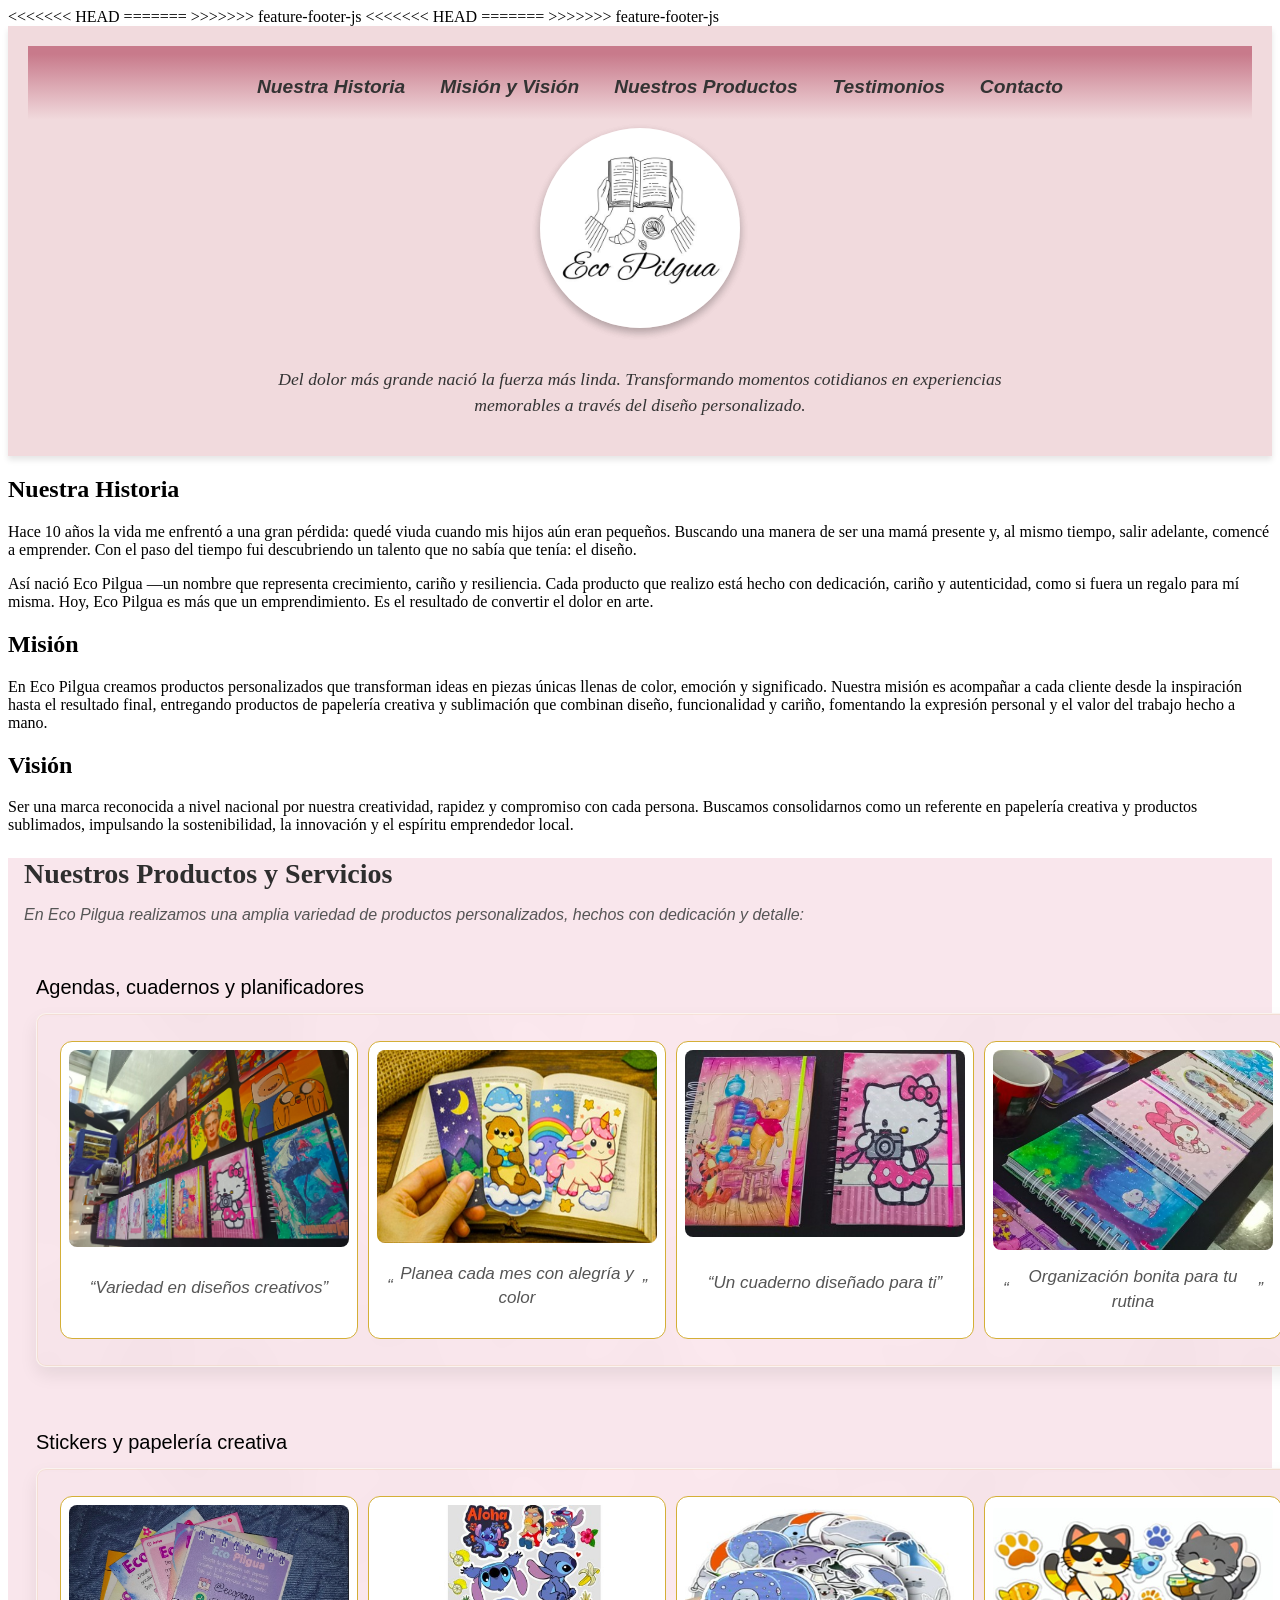
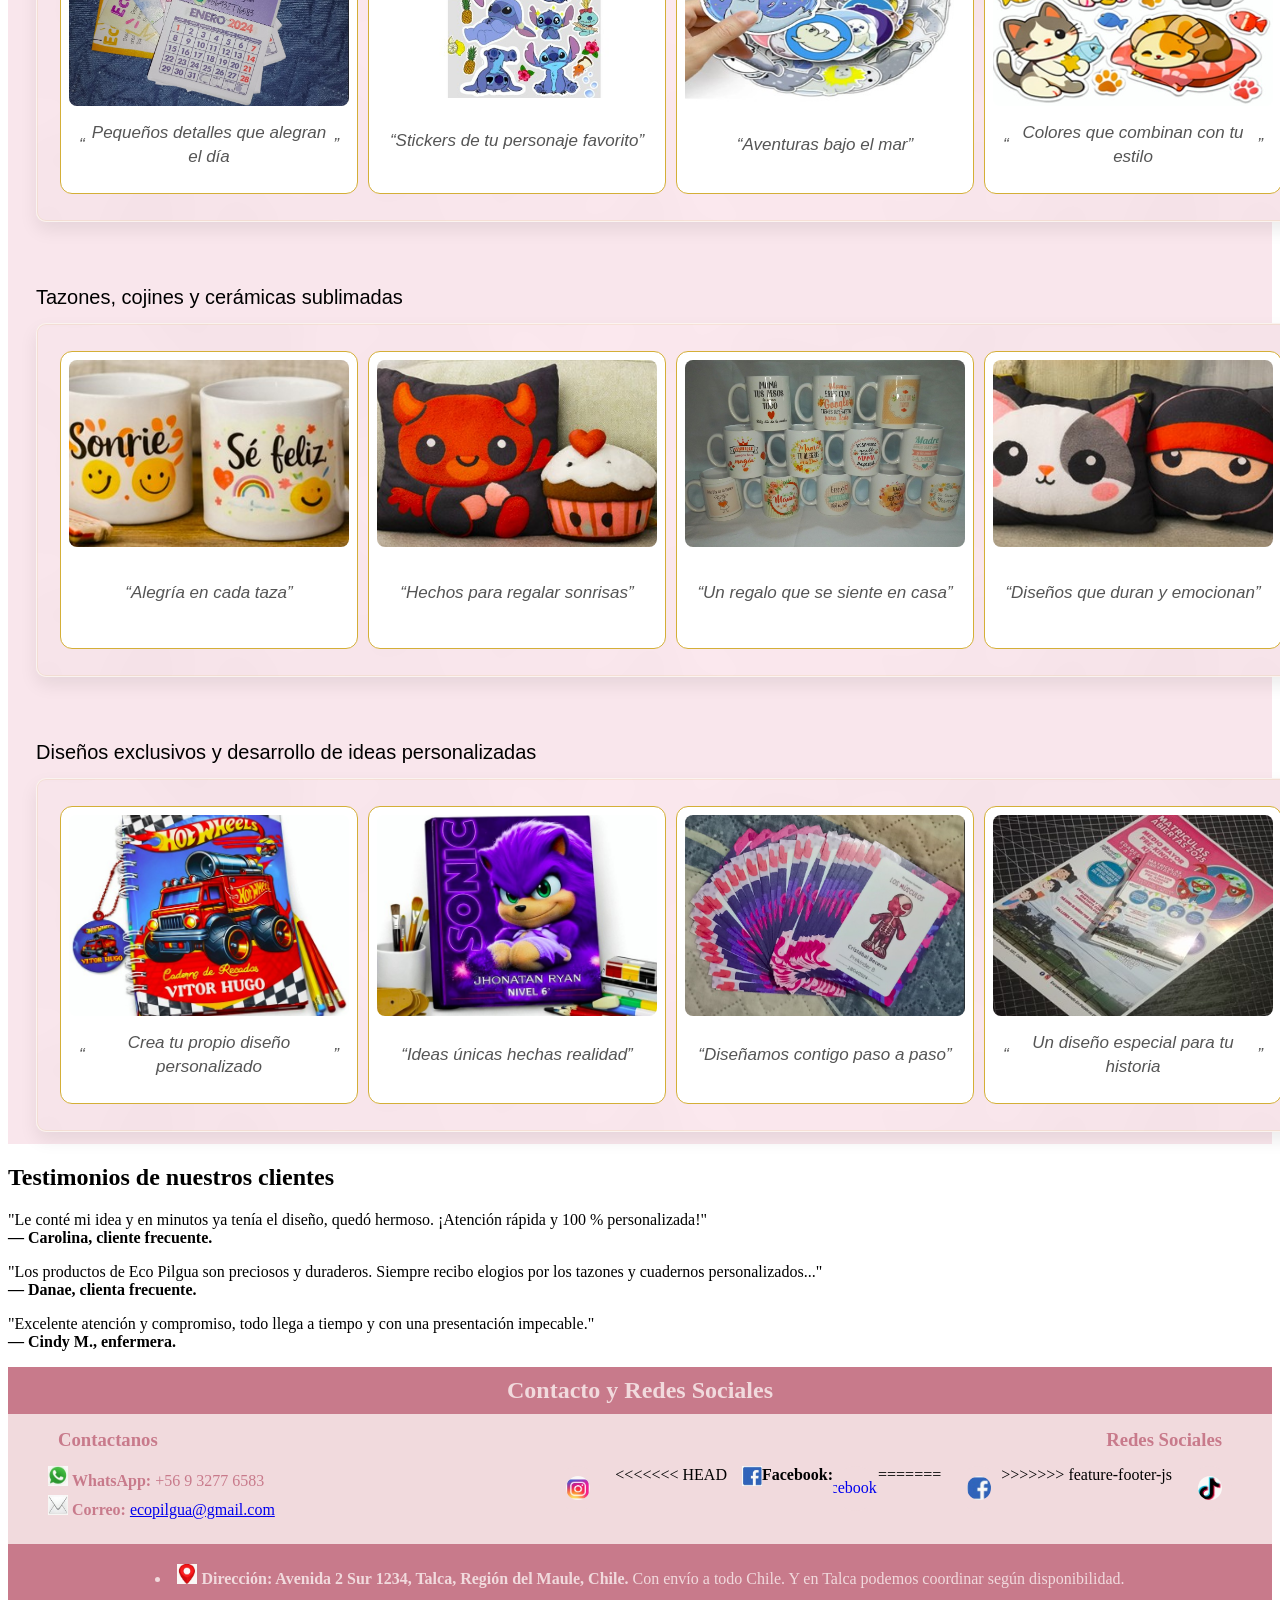
==== commit 007214bc: "Merge final: Integración de footer con cambios de compañeros" ====
--- a/ecopilgua/index.html
+++ b/ecopilgua/index.html
@@ -7,13 +7,20 @@
     <meta name="viewport" content="width=device-width, initial-scale=1.0">
     <meta name="description" content="Eco Pilgua - Diseño personalizado y papelería creativa">
     <meta name="author" content="Jose Saldivia, Claudio Salvatierra, Marcelo Soto, Priscila Sanchez">
-
+<<<<<<< HEAD
+=======
+
+>>>>>>> feature-footer-js
          <!--  VINCULACIÓN DEL ARCHIVO CSS EXTERNO -->
     <link rel="stylesheet" href="css/estilo_header.css">
     <link rel="stylesheet" href="css/style.css">
     <link rel="stylesheet" href="css/productos.css">
+<<<<<<< HEAD
+    
+=======
     <link rel="stylesheet" href="css/style.footer.css">
 
+>>>>>>> feature-footer-js
     <title>Eco Pilgua</title>
 
 
@@ -21,25 +28,40 @@
 </head>
 
 <body>
-    <header>
-        <img src="imagenes/logo.jpg" alt="Logo oficial de Eco Pilgua" width="200">
-        <h1>Eco Pilgua</h1>
-        <p><em>Del dolor más grande nació la fuerza más linda. Transformando momentos cotidianos en experiencias
-                memorables a través del diseño personalizado.</em></p>
+
+    <header class="header-container">
+
+        <!-- Menú con formato horizontal -->
+        <div class="menu-container">
+            <nav class="nav">
+                <ul>
+                    <li><a href="#historia">Nuestra Historia</a></li>
+                    <li><a href="#mision-vision">Misión y Visión</a></li>
+                    <li><a href="#productos">Nuestros Productos</a></li>
+                    <li><a href="#testimonios">Testimonios</a></li>
+                    <li><a href="#contacto">Contacto</a></li>
+                </ul>
+            </nav>
+
+        </div>
+        <div class="logo">
+            <img src="imagenes/logo.jpg" alt="Eco Pilgua">
+
+        </div>
+
+        <div class="texto-principal">
+            <p><em>Del dolor más grande nació la fuerza más linda. Transformando momentos cotidianos en experiencias
+                    memorables a través del diseño personalizado.</em></p>
+        </div>
     </header>
 
+
+
+
     <!-- navegación para el contenido principal -->
-    <nav>
-        <ul>
-            <li><a href="#historia">Nuestra Historia</a></li>
-            <li><a href="#mision-vision">Misión y Visión</a></li>
-            <li><a href="#productos">Nuestros Productos</a></li>
-            <li><a href="#testimonios">Testimonios</a></li>
-            <li><a href="#contacto">Contacto</a></li>
-        </ul>
-    </nav>
 
     <main>
+
         <!-- Sección de Historia de la Empresa -->
         <section id="historia">
             <h2>Nuestra Historia</h2>
@@ -70,33 +92,201 @@
             <h2>Nuestros Productos y Servicios</h2>
             <p>En Eco Pilgua realizamos una amplia variedad de productos personalizados, hechos con dedicación y
                 detalle:</p>
-            <ul>
-                <li>
-                    <p>Agendas, cuadernos y
-                        planificadores</p>
-                    <img src="imagenes/productos/agendas1.jpg" alt="Agendas" height="270">
-                    <img src="imagenes/productos/cuaderno1.jpg" alt="Cuadernos" height="270">
-                    <img src="imagenes/productos/cuaderno2.jpg" alt="Cuadernos" height="270">
-                </li>
-
-                <li>
-                    <p>Stickers y papelería creativa</p>
-                    <img src="imagenes/productos/papeleriaCreativa1.jpg" alt="Papelería Creativa" height="270">
-                    <img src="imagenes/productos/stickers1.jpg" alt="Stickers" height="270">
-                    <img src="imagenes/productos/stickers2.jpg" alt="Stickers" height="270">
-                </li>
-                <li>
-                    <p>Tazones, cojines y cerámicas
-                        sublimadas</p>
-                    <img src="imagenes/productos/tazones1.jpg" alt="Tazones" height="270">
-                    <img src="imagenes/productos/mousePad1.jpg" alt="mouse pad" height="270">
-                </li>
-                <li>
-                    <p>Diseños exclusivos y desarrollo
-                        de ideas personalizadas para regalos, empresas o uso personal.</p>
-                    <img src="imagenes/productos/juegoDeCartas1.jpg" alt="Juego de Cartas" height="270">
-                </li>
-            </ul>
+         <ul>
+            <!-- CATEGORIA 1 -->
+            <li>
+               <p>Agendas, cuadernos y planificadores</p>
+
+                <div class="carrusel">
+                 <div class="carrusel-track productos-track">
+
+                   <figure class="producto-card">
+                      <img src="imagenes/productos/img_categoria1_1.jpg" alt="Agenda personalizada">
+                      <figcaption>Variedad en diseños creativos</figcaption>
+                   </figure>
+
+                   <figure class="producto-card">
+                      <img src="imagenes/productos/img_categoria1_2.jpg" alt="Cuaderno personalizado">
+                     <figcaption>Planea cada mes con alegría y color</figcaption>
+                   </figure>
+
+                   <figure class="producto-card">
+                      <img src="imagenes/productos/img_categoria1_3.jpg" alt="Cuaderno creativo">
+                      <figcaption>Un cuaderno diseñado para ti</figcaption>
+                   </figure>
+
+                    <figure class="producto-card">
+                       <img src="imagenes/productos/img_categoria1_4.jpg" alt="Planner personalizado">
+                       <figcaption>Organización bonita para tu rutina</figcaption>
+                   </figure>
+
+                   <figure class="producto-card">
+                      <img src="imagenes/productos/img_categoria1_5.jpg" alt="Agenda creativa">
+                      <figcaption>Detalles únicos en cada página</figcaption>
+                   </figure>
+
+                   <figure class="producto-card">
+                      <img src="imagenes/productos/img_categoria1_6.jpg" alt="Planificador mensual">
+                      <figcaption>Diseños pensados para inspirarte</figcaption>
+                   </figure>
+
+                  </div>
+                </div>
+            </li>
+
+            <!-- CATEGORIA 2 -->
+            <li>
+                <p>Stickers y papelería creativa</p>
+
+                <div class="carrusel">
+                 <div class="carrusel-track productos-track">
+
+                   <figure class="producto-card">
+                       <img src="imagenes/productos/img_categoria2_1.jpg" alt="Papelería creativa">
+                       <figcaption>Pequeños detalles que alegran el día</figcaption>
+                   </figure>
+
+                   <figure class="producto-card">
+                      <img src="imagenes/productos/img_categoria2_2.jpg" alt="Stickers personalizados">
+                      <figcaption>Stickers de tu personaje favorito</figcaption>
+                   </figure>
+
+                   <figure class="producto-card">
+                      <img src="imagenes/productos/img_categoria2_3.jpg" alt="Stickers creativos">
+                      <figcaption>Aventuras bajo el mar</figcaption>
+                   </figure>
+
+                   <figure class="producto-card">
+                      <img src="imagenes/productos/img_categoria2_4.jpg" alt="Stickers decorativos">
+                      <figcaption>Colores que combinan con tu estilo</figcaption>
+                   </figure>
+
+                   <figure class="producto-card">
+                      <img src="imagenes/productos/img_categoria2_5.jpg" alt="Set de papelería">
+                      <figcaption>Sets listos para decorar y regalar</figcaption>
+                   </figure>
+
+                   <figure class="producto-card">
+                      <img src="imagenes/productos/img_categoria2_6.jpg" alt="Etiquetas creativas">
+                       <figcaption>Etiquetas bonitas para tus detalles</figcaption>
+                   </figure>
+
+                   <figure class="producto-card">
+                       <img src="imagenes/productos/img_categoria2_7.jpg" alt="Papelería personalizada">
+                       <figcaption>Papelería hecha a tu medida</figcaption>
+                   </figure>
+
+                   <figure class="producto-card">
+                      <img src="imagenes/productos/img_categoria2_8.jpg" alt="Stickers temáticos">
+                      <figcaption>Toques creativos para cada ocasión</figcaption>
+                   </figure>
+
+                  </div>
+                </div>
+            </li>
+
+            <!-- CATEGORIA 3 -->
+            <li>
+               <p>Tazones, cojines y cerámicas sublimadas</p>
+
+                <div class="carrusel">
+                 <div class="carrusel-track productos-track">
+
+                    <figure class="producto-card">
+                      <img src="imagenes/productos/img_categoria3_1.jpg" alt="Tazón sublimado">
+                      <figcaption>Alegría en cada taza</figcaption>
+                   </figure>
+
+                   <figure class="producto-card">
+                      <img src="imagenes/productos/img_categoria3_2.jpg" alt="Mousepad sublimado">
+                      <figcaption>Hechos para regalar sonrisas</figcaption>
+                   </figure>
+
+                   <figure class="producto-card">
+                      <img src="imagenes/productos/img_categoria3_3.jpg" alt="Tazón personalizado">
+                      <figcaption>Un regalo que se siente en casa</figcaption>
+                   </figure>
+
+                   <figure class="producto-card">
+                      <img src="imagenes/productos/img_categoria3_4.jpg" alt="Cojín sublimado">
+                      <figcaption>Diseños que duran y emocionan</figcaption>
+                   </figure>
+
+                   <figure class="producto-card">
+                      <img src="imagenes/productos/img_categoria3_5.jpg" alt="Cerámica personalizada">
+                      <figcaption>Personaliza con nombres y frases</figcaption>
+                   </figure>
+
+                   <figure class="producto-card">
+                      <img src="imagenes/productos/img_categoria3_6.jpg" alt="Cojín decorativo">
+                      <figcaption>Detalles suaves, recuerdos bonitos</figcaption>
+                   </figure>
+
+                   <figure class="producto-card">
+                      <img src="imagenes/productos/img_categoria3_7.jpg" alt="Producto sublimado">
+                      <figcaption>Tu idea convertida en diseño</figcaption>
+                   </figure>
+
+                   <figure class="producto-card">
+                      <img src="imagenes/productos/img_categoria3_8.jpg" alt="Regalo personalizado">
+                      <figcaption>Colores vivos en cada impresión</figcaption>
+                    </figure>
+
+                    <figure class="producto-card">
+                      <img src="imagenes/productos/img_categoria3_9.jpg" alt="Detalle sublimado">
+                      <figcaption>Perfectos para sorprender</figcaption>
+                    </figure>
+
+                    <figure class="producto-card">
+                      <img src="imagenes/productos/img_categoria3_10.jpg" alt="Producto creativo">
+                      <figcaption>Diseños únicos para ocasiones especiales</figcaption>
+                    </figure>
+
+                    <figure class="producto-card">
+                      <img src="imagenes/productos/img_categoria3_11.jpg" alt="Sublimación creativa">
+                      <figcaption>Hecho con cariño, pensado para ti</figcaption>
+                    </figure>
+
+                 </div>
+                </div>
+            </li>
+
+            <!-- CATEGORIA 4 -->
+             <li>
+                <p>Diseños exclusivos y desarrollo de ideas personalizadas</p>
+
+                <div class="carrusel">
+                 <div class="carrusel-track productos-track">
+
+                    <figure class="producto-card">
+                      <img src="imagenes/productos/img_categoria4_1.jpg" alt="Diseño personalizado">
+                      <figcaption>Crea tu propio diseño personalizado</figcaption>
+                   </figure>
+
+                   <figure class="producto-card">
+                      <img src="imagenes/productos/img_categoria4_2.jpg" alt="Idea creativa">
+                      <figcaption>Ideas únicas hechas realidad</figcaption>
+                   </figure>
+
+                   <figure class="producto-card">
+                      <img src="imagenes/productos/img_categoria4_3.jpg" alt="Diseño exclusivo">
+                      <figcaption>Diseñamos contigo paso a paso</figcaption>
+                   </figure>
+
+                   <figure class="producto-card">
+                      <img src="imagenes/productos/img_categoria4_4.jpg" alt="Regalo personalizado">
+                      <figcaption>Un diseño especial para tu historia</figcaption>
+                   </figure>
+
+                   <figure class="producto-card">
+                      <img src="imagenes/productos/img_categoria4_5.jpg" alt="Creatividad a medida">
+                      <figcaption>Creatividad pensada para regalar</figcaption>
+                   </figure>
+
+                 </div>
+                </div>
+           </li>
+         </ul>
         </section>
 
         <!-- Sección de Testimonios -->
@@ -108,7 +298,8 @@
                 <p>"Los productos de Eco Pilgua son preciosos y duraderos. Siempre recibo elogios por los tazones y
                     cuadernos personalizados..."<br> <strong>— Danae, clienta frecuente.</strong></p>
                 <p>"Excelente atención y compromiso, todo llega a tiempo y con una presentación impecable."<br>
-                    <strong>— Cindy M., enfermera.</strong></p>
+                    <strong>— Cindy M., enfermera.</strong>
+                </p>
             </div>
         </section>
 
@@ -145,11 +336,18 @@
                     <img src="imagenes/icons/icon-instagram.jpg" alt="Instagram" width="20" height="20">
                 </a>
             </li>
+<<<<<<< HEAD
+            <li>
+                <img src="imagenes/icons/icon-facebook.jpg" alt="Facebook" width="20" height="20">
+                <strong>Facebook:</strong> <a
+                    href=" https://www.facebook.com/ecopilgua">https://www.facebook.com/ecopilgua</a>
+=======
 
             <li>                
                  <a href=" https://www.facebook.com/ecopilgua" target="_blank">
                     <img src="imagenes/icons/icon-facebook.jpg" alt="Facebook" width="20" height="20">
                  </a>
+>>>>>>> feature-footer-js
 
             </li>
             <li>                
@@ -179,7 +377,8 @@
         <section class="ubicacion">
             <li>
                 <img src="imagenes/icons/icon-ubicacion.jpg" alt="Dirección" width="20" height="20">
-                <strong>Dirección: Avenida 2 Sur 1234, Talca, Región del Maule, Chile.</strong> Con envío a todo Chile. Y en Talca podemos coordinar según disponibilidad.
+                <strong>Dirección: Avenida 2 Sur 1234, Talca, Región del Maule, Chile.</strong> Con envío a todo Chile.
+                Y en Talca podemos coordinar según disponibilidad.
             </li>
         </section>
              
@@ -187,4 +386,4 @@
     </footer>
 </body>
 
-</html>
+</html>
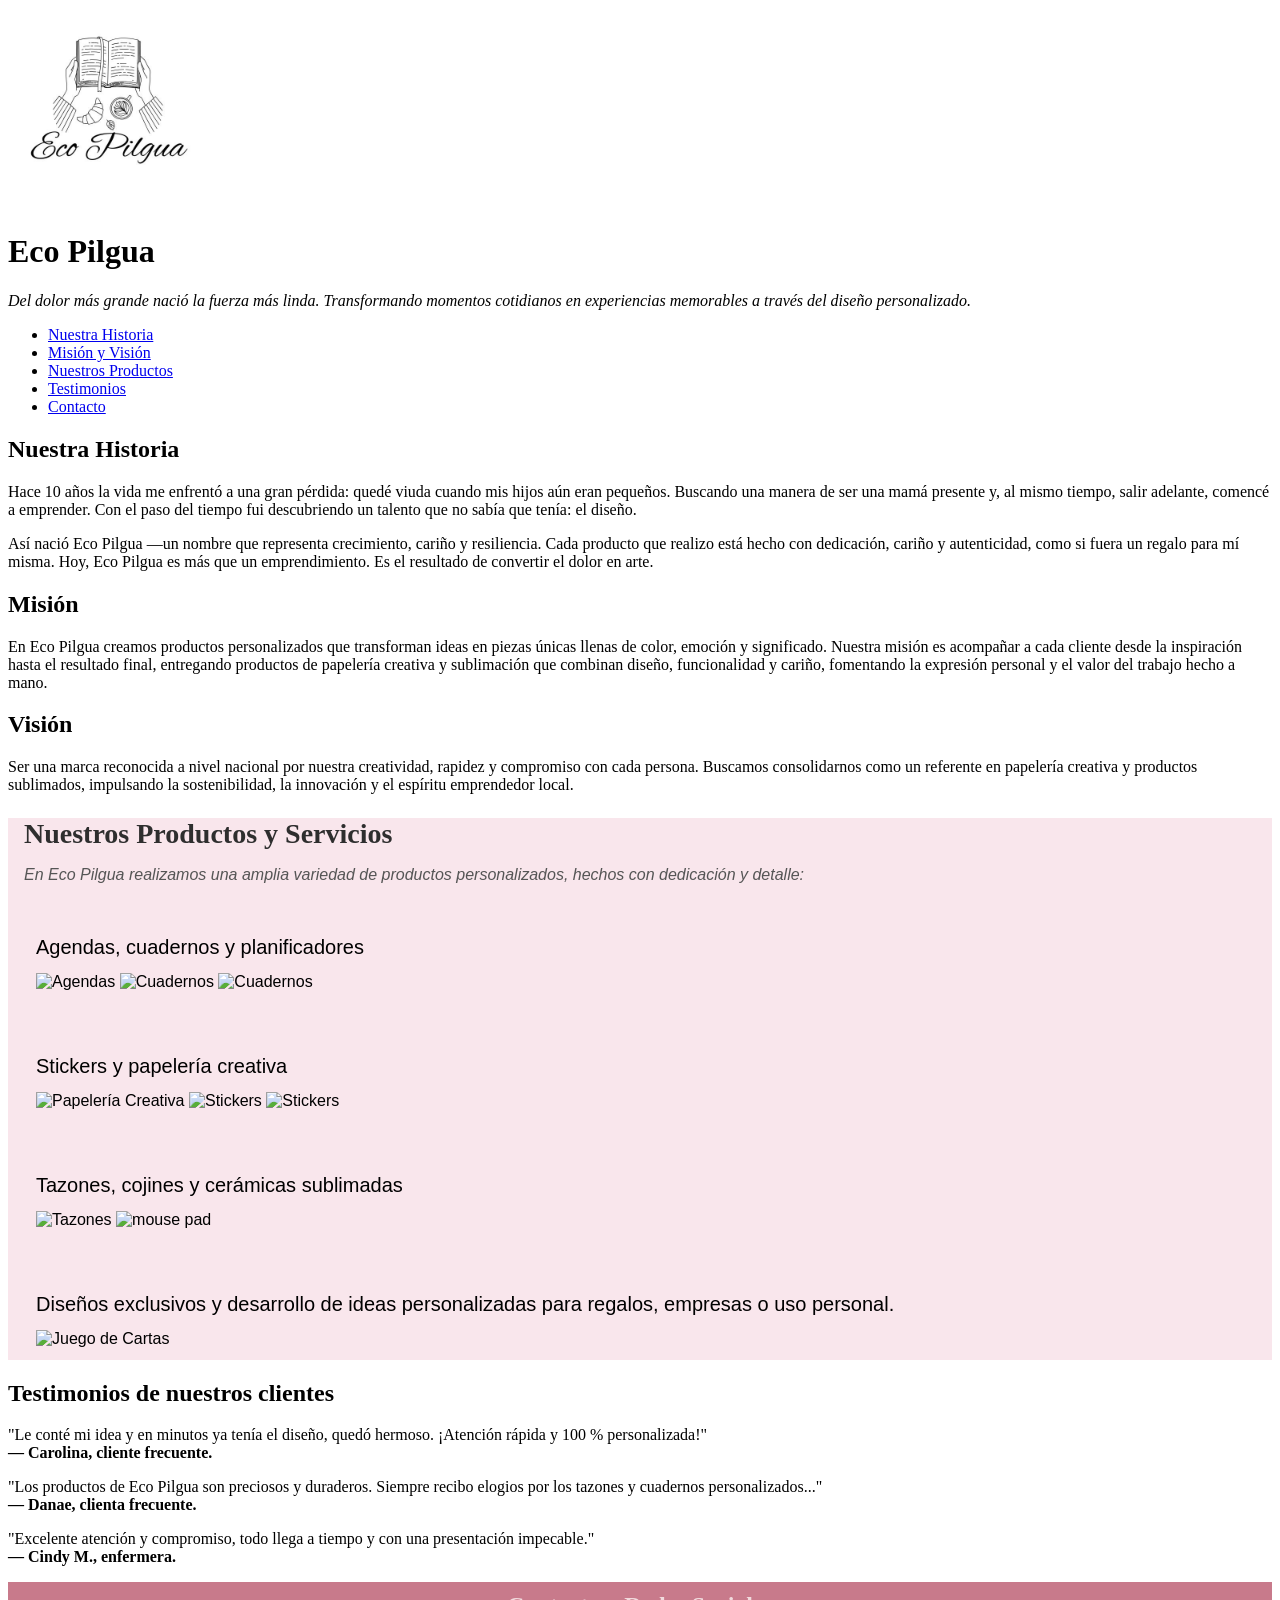
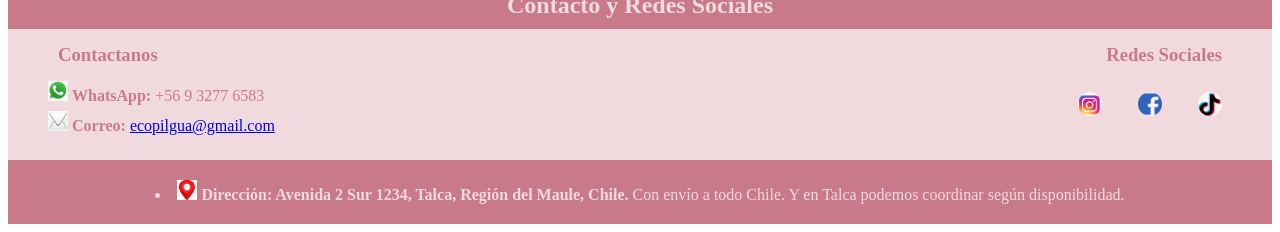
==== commit d2ebb041: "Merge final: Código unificado y limpio" ====
--- a/ecopilgua/index.html
+++ b/ecopilgua/index.html
@@ -7,20 +7,13 @@
     <meta name="viewport" content="width=device-width, initial-scale=1.0">
     <meta name="description" content="Eco Pilgua - Diseño personalizado y papelería creativa">
     <meta name="author" content="Jose Saldivia, Claudio Salvatierra, Marcelo Soto, Priscila Sanchez">
-<<<<<<< HEAD
-=======
 
->>>>>>> feature-footer-js
          <!--  VINCULACIÓN DEL ARCHIVO CSS EXTERNO -->
     <link rel="stylesheet" href="css/estilo_header.css">
     <link rel="stylesheet" href="css/style.css">
     <link rel="stylesheet" href="css/productos.css">
-<<<<<<< HEAD
-    
-=======
     <link rel="stylesheet" href="css/style.footer.css">
 
->>>>>>> feature-footer-js
     <title>Eco Pilgua</title>
 
 
@@ -28,40 +21,25 @@
 </head>
 
 <body>
-
-    <header class="header-container">
-
-        <!-- Menú con formato horizontal -->
-        <div class="menu-container">
-            <nav class="nav">
-                <ul>
-                    <li><a href="#historia">Nuestra Historia</a></li>
-                    <li><a href="#mision-vision">Misión y Visión</a></li>
-                    <li><a href="#productos">Nuestros Productos</a></li>
-                    <li><a href="#testimonios">Testimonios</a></li>
-                    <li><a href="#contacto">Contacto</a></li>
-                </ul>
-            </nav>
-
-        </div>
-        <div class="logo">
-            <img src="imagenes/logo.jpg" alt="Eco Pilgua">
-
-        </div>
-
-        <div class="texto-principal">
-            <p><em>Del dolor más grande nació la fuerza más linda. Transformando momentos cotidianos en experiencias
-                    memorables a través del diseño personalizado.</em></p>
-        </div>
+    <header>
+        <img src="imagenes/logo.jpg" alt="Logo oficial de Eco Pilgua" width="200">
+        <h1>Eco Pilgua</h1>
+        <p><em>Del dolor más grande nació la fuerza más linda. Transformando momentos cotidianos en experiencias
+                memorables a través del diseño personalizado.</em></p>
     </header>
 
-
-
-
     <!-- navegación para el contenido principal -->
+    <nav>
+        <ul>
+            <li><a href="#historia">Nuestra Historia</a></li>
+            <li><a href="#mision-vision">Misión y Visión</a></li>
+            <li><a href="#productos">Nuestros Productos</a></li>
+            <li><a href="#testimonios">Testimonios</a></li>
+            <li><a href="#contacto">Contacto</a></li>
+        </ul>
+    </nav>
 
     <main>
-
         <!-- Sección de Historia de la Empresa -->
         <section id="historia">
             <h2>Nuestra Historia</h2>
@@ -92,201 +70,33 @@
             <h2>Nuestros Productos y Servicios</h2>
             <p>En Eco Pilgua realizamos una amplia variedad de productos personalizados, hechos con dedicación y
                 detalle:</p>
-         <ul>
-            <!-- CATEGORIA 1 -->
-            <li>
-               <p>Agendas, cuadernos y planificadores</p>
+            <ul>
+                <li>
+                    <p>Agendas, cuadernos y
+                        planificadores</p>
+                    <img src="imagenes/productos/agendas1.jpg" alt="Agendas" height="270">
+                    <img src="imagenes/productos/cuaderno1.jpg" alt="Cuadernos" height="270">
+                    <img src="imagenes/productos/cuaderno2.jpg" alt="Cuadernos" height="270">
+                </li>
 
-                <div class="carrusel">
-                 <div class="carrusel-track productos-track">
-
-                   <figure class="producto-card">
-                      <img src="imagenes/productos/img_categoria1_1.jpg" alt="Agenda personalizada">
-                      <figcaption>Variedad en diseños creativos</figcaption>
-                   </figure>
-
-                   <figure class="producto-card">
-                      <img src="imagenes/productos/img_categoria1_2.jpg" alt="Cuaderno personalizado">
-                     <figcaption>Planea cada mes con alegría y color</figcaption>
-                   </figure>
-
-                   <figure class="producto-card">
-                      <img src="imagenes/productos/img_categoria1_3.jpg" alt="Cuaderno creativo">
-                      <figcaption>Un cuaderno diseñado para ti</figcaption>
-                   </figure>
-
-                    <figure class="producto-card">
-                       <img src="imagenes/productos/img_categoria1_4.jpg" alt="Planner personalizado">
-                       <figcaption>Organización bonita para tu rutina</figcaption>
-                   </figure>
-
-                   <figure class="producto-card">
-                      <img src="imagenes/productos/img_categoria1_5.jpg" alt="Agenda creativa">
-                      <figcaption>Detalles únicos en cada página</figcaption>
-                   </figure>
-
-                   <figure class="producto-card">
-                      <img src="imagenes/productos/img_categoria1_6.jpg" alt="Planificador mensual">
-                      <figcaption>Diseños pensados para inspirarte</figcaption>
-                   </figure>
-
-                  </div>
-                </div>
-            </li>
-
-            <!-- CATEGORIA 2 -->
-            <li>
-                <p>Stickers y papelería creativa</p>
-
-                <div class="carrusel">
-                 <div class="carrusel-track productos-track">
-
-                   <figure class="producto-card">
-                       <img src="imagenes/productos/img_categoria2_1.jpg" alt="Papelería creativa">
-                       <figcaption>Pequeños detalles que alegran el día</figcaption>
-                   </figure>
-
-                   <figure class="producto-card">
-                      <img src="imagenes/productos/img_categoria2_2.jpg" alt="Stickers personalizados">
-                      <figcaption>Stickers de tu personaje favorito</figcaption>
-                   </figure>
-
-                   <figure class="producto-card">
-                      <img src="imagenes/productos/img_categoria2_3.jpg" alt="Stickers creativos">
-                      <figcaption>Aventuras bajo el mar</figcaption>
-                   </figure>
-
-                   <figure class="producto-card">
-                      <img src="imagenes/productos/img_categoria2_4.jpg" alt="Stickers decorativos">
-                      <figcaption>Colores que combinan con tu estilo</figcaption>
-                   </figure>
-
-                   <figure class="producto-card">
-                      <img src="imagenes/productos/img_categoria2_5.jpg" alt="Set de papelería">
-                      <figcaption>Sets listos para decorar y regalar</figcaption>
-                   </figure>
-
-                   <figure class="producto-card">
-                      <img src="imagenes/productos/img_categoria2_6.jpg" alt="Etiquetas creativas">
-                       <figcaption>Etiquetas bonitas para tus detalles</figcaption>
-                   </figure>
-
-                   <figure class="producto-card">
-                       <img src="imagenes/productos/img_categoria2_7.jpg" alt="Papelería personalizada">
-                       <figcaption>Papelería hecha a tu medida</figcaption>
-                   </figure>
-
-                   <figure class="producto-card">
-                      <img src="imagenes/productos/img_categoria2_8.jpg" alt="Stickers temáticos">
-                      <figcaption>Toques creativos para cada ocasión</figcaption>
-                   </figure>
-
-                  </div>
-                </div>
-            </li>
-
-            <!-- CATEGORIA 3 -->
-            <li>
-               <p>Tazones, cojines y cerámicas sublimadas</p>
-
-                <div class="carrusel">
-                 <div class="carrusel-track productos-track">
-
-                    <figure class="producto-card">
-                      <img src="imagenes/productos/img_categoria3_1.jpg" alt="Tazón sublimado">
-                      <figcaption>Alegría en cada taza</figcaption>
-                   </figure>
-
-                   <figure class="producto-card">
-                      <img src="imagenes/productos/img_categoria3_2.jpg" alt="Mousepad sublimado">
-                      <figcaption>Hechos para regalar sonrisas</figcaption>
-                   </figure>
-
-                   <figure class="producto-card">
-                      <img src="imagenes/productos/img_categoria3_3.jpg" alt="Tazón personalizado">
-                      <figcaption>Un regalo que se siente en casa</figcaption>
-                   </figure>
-
-                   <figure class="producto-card">
-                      <img src="imagenes/productos/img_categoria3_4.jpg" alt="Cojín sublimado">
-                      <figcaption>Diseños que duran y emocionan</figcaption>
-                   </figure>
-
-                   <figure class="producto-card">
-                      <img src="imagenes/productos/img_categoria3_5.jpg" alt="Cerámica personalizada">
-                      <figcaption>Personaliza con nombres y frases</figcaption>
-                   </figure>
-
-                   <figure class="producto-card">
-                      <img src="imagenes/productos/img_categoria3_6.jpg" alt="Cojín decorativo">
-                      <figcaption>Detalles suaves, recuerdos bonitos</figcaption>
-                   </figure>
-
-                   <figure class="producto-card">
-                      <img src="imagenes/productos/img_categoria3_7.jpg" alt="Producto sublimado">
-                      <figcaption>Tu idea convertida en diseño</figcaption>
-                   </figure>
-
-                   <figure class="producto-card">
-                      <img src="imagenes/productos/img_categoria3_8.jpg" alt="Regalo personalizado">
-                      <figcaption>Colores vivos en cada impresión</figcaption>
-                    </figure>
-
-                    <figure class="producto-card">
-                      <img src="imagenes/productos/img_categoria3_9.jpg" alt="Detalle sublimado">
-                      <figcaption>Perfectos para sorprender</figcaption>
-                    </figure>
-
-                    <figure class="producto-card">
-                      <img src="imagenes/productos/img_categoria3_10.jpg" alt="Producto creativo">
-                      <figcaption>Diseños únicos para ocasiones especiales</figcaption>
-                    </figure>
-
-                    <figure class="producto-card">
-                      <img src="imagenes/productos/img_categoria3_11.jpg" alt="Sublimación creativa">
-                      <figcaption>Hecho con cariño, pensado para ti</figcaption>
-                    </figure>
-
-                 </div>
-                </div>
-            </li>
-
-            <!-- CATEGORIA 4 -->
-             <li>
-                <p>Diseños exclusivos y desarrollo de ideas personalizadas</p>
-
-                <div class="carrusel">
-                 <div class="carrusel-track productos-track">
-
-                    <figure class="producto-card">
-                      <img src="imagenes/productos/img_categoria4_1.jpg" alt="Diseño personalizado">
-                      <figcaption>Crea tu propio diseño personalizado</figcaption>
-                   </figure>
-
-                   <figure class="producto-card">
-                      <img src="imagenes/productos/img_categoria4_2.jpg" alt="Idea creativa">
-                      <figcaption>Ideas únicas hechas realidad</figcaption>
-                   </figure>
-
-                   <figure class="producto-card">
-                      <img src="imagenes/productos/img_categoria4_3.jpg" alt="Diseño exclusivo">
-                      <figcaption>Diseñamos contigo paso a paso</figcaption>
-                   </figure>
-
-                   <figure class="producto-card">
-                      <img src="imagenes/productos/img_categoria4_4.jpg" alt="Regalo personalizado">
-                      <figcaption>Un diseño especial para tu historia</figcaption>
-                   </figure>
-
-                   <figure class="producto-card">
-                      <img src="imagenes/productos/img_categoria4_5.jpg" alt="Creatividad a medida">
-                      <figcaption>Creatividad pensada para regalar</figcaption>
-                   </figure>
-
-                 </div>
-                </div>
-           </li>
-         </ul>
+                <li>
+                    <p>Stickers y papelería creativa</p>
+                    <img src="imagenes/productos/papeleriaCreativa1.jpg" alt="Papelería Creativa" height="270">
+                    <img src="imagenes/productos/stickers1.jpg" alt="Stickers" height="270">
+                    <img src="imagenes/productos/stickers2.jpg" alt="Stickers" height="270">
+                </li>
+                <li>
+                    <p>Tazones, cojines y cerámicas
+                        sublimadas</p>
+                    <img src="imagenes/productos/tazones1.jpg" alt="Tazones" height="270">
+                    <img src="imagenes/productos/mousePad1.jpg" alt="mouse pad" height="270">
+                </li>
+                <li>
+                    <p>Diseños exclusivos y desarrollo
+                        de ideas personalizadas para regalos, empresas o uso personal.</p>
+                    <img src="imagenes/productos/juegoDeCartas1.jpg" alt="Juego de Cartas" height="270">
+                </li>
+            </ul>
         </section>
 
         <!-- Sección de Testimonios -->
@@ -298,8 +108,7 @@
                 <p>"Los productos de Eco Pilgua son preciosos y duraderos. Siempre recibo elogios por los tazones y
                     cuadernos personalizados..."<br> <strong>— Danae, clienta frecuente.</strong></p>
                 <p>"Excelente atención y compromiso, todo llega a tiempo y con una presentación impecable."<br>
-                    <strong>— Cindy M., enfermera.</strong>
-                </p>
+                    <strong>— Cindy M., enfermera.</strong></p>
             </div>
         </section>
 
@@ -332,22 +141,15 @@
             <ul>
             <li>
                 
-                 <a href="https://instagram.com/ecopilgua" target="_blank">
+                 <a href="https://instagram.com/ecopilgua">
                     <img src="imagenes/icons/icon-instagram.jpg" alt="Instagram" width="20" height="20">
                 </a>
             </li>
-<<<<<<< HEAD
-            <li>
-                <img src="imagenes/icons/icon-facebook.jpg" alt="Facebook" width="20" height="20">
-                <strong>Facebook:</strong> <a
-                    href=" https://www.facebook.com/ecopilgua">https://www.facebook.com/ecopilgua</a>
-=======
 
             <li>                
                  <a href=" https://www.facebook.com/ecopilgua" target="_blank">
                     <img src="imagenes/icons/icon-facebook.jpg" alt="Facebook" width="20" height="20">
                  </a>
->>>>>>> feature-footer-js
 
             </li>
             <li>                
@@ -377,8 +179,7 @@
         <section class="ubicacion">
             <li>
                 <img src="imagenes/icons/icon-ubicacion.jpg" alt="Dirección" width="20" height="20">
-                <strong>Dirección: Avenida 2 Sur 1234, Talca, Región del Maule, Chile.</strong> Con envío a todo Chile.
-                Y en Talca podemos coordinar según disponibilidad.
+                <strong>Dirección: Avenida 2 Sur 1234, Talca, Región del Maule, Chile.</strong> Con envío a todo Chile. Y en Talca podemos coordinar según disponibilidad.
             </li>
         </section>
              
@@ -386,4 +187,4 @@
     </footer>
 </body>
 
-</html>+</html>
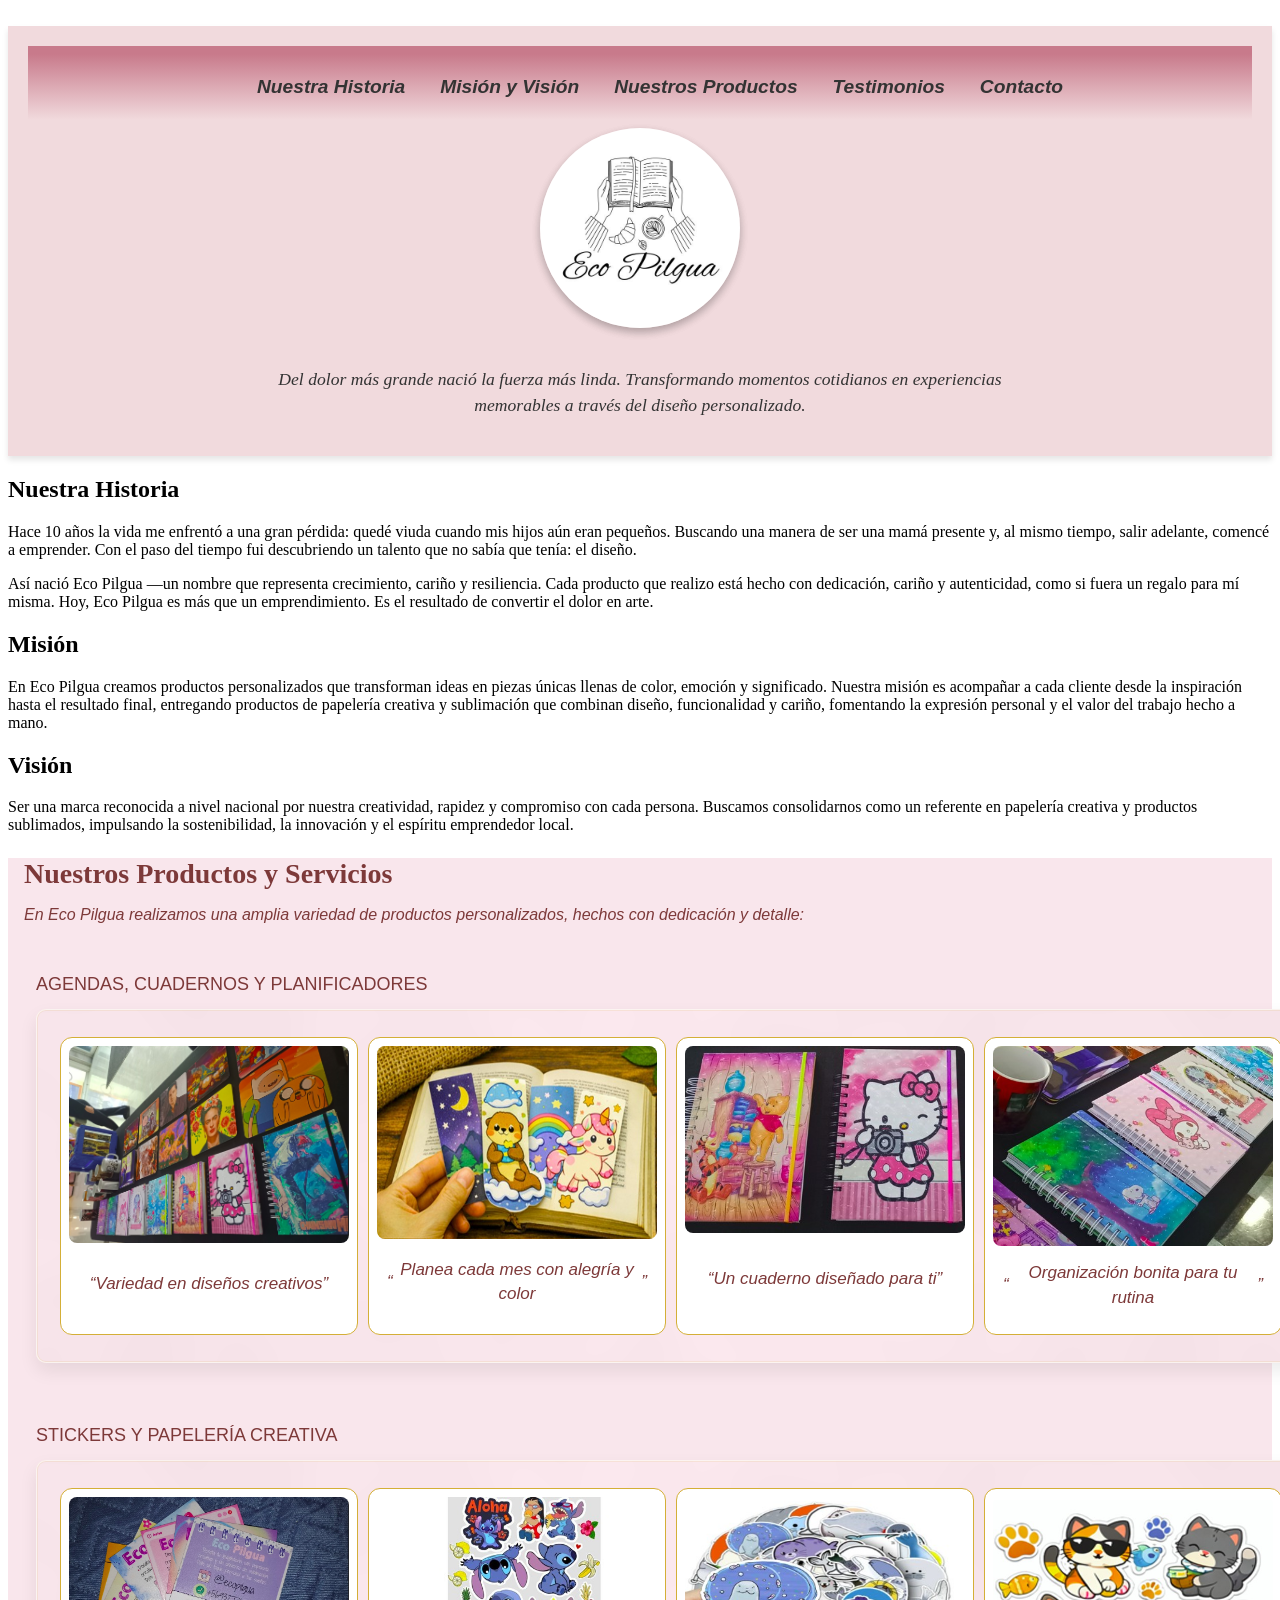
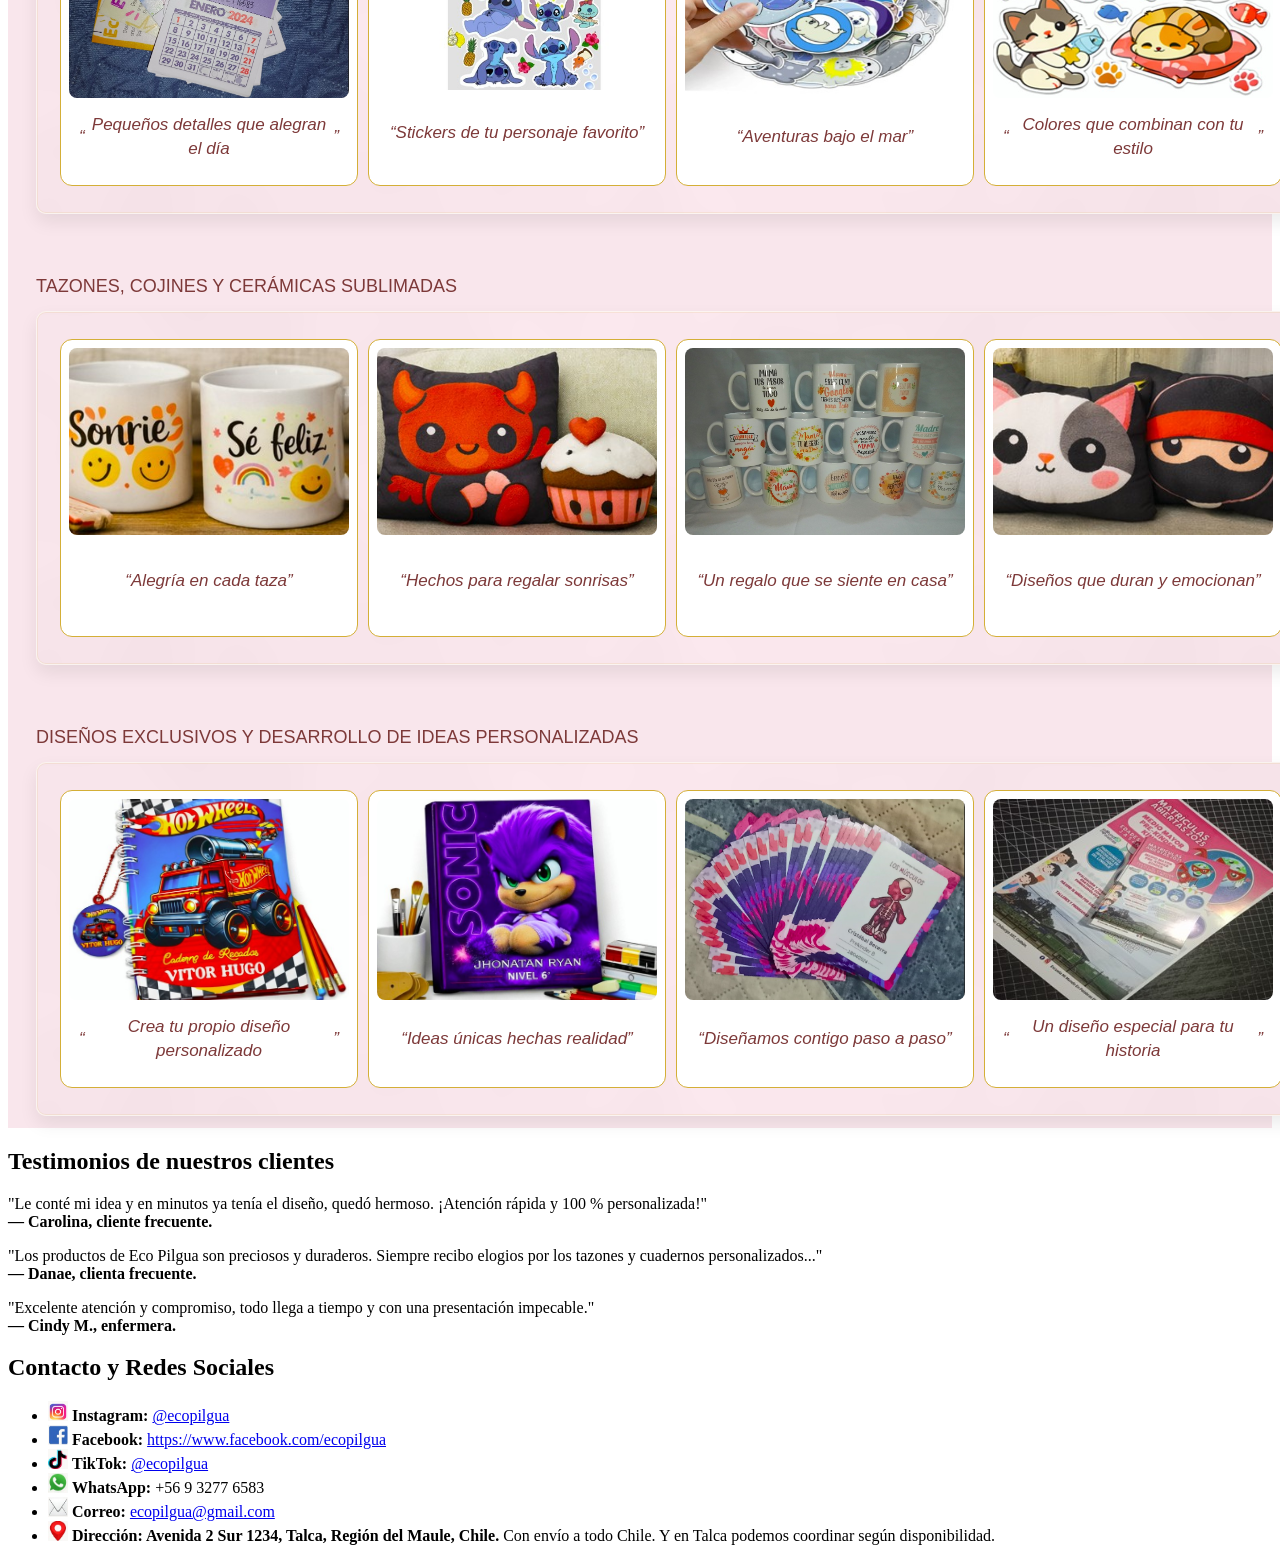
==== commit 9dcfd0d8: "recuperando codigo" ====
--- a/ecopilgua/index.html
+++ b/ecopilgua/index.html
@@ -1,4 +1,4 @@
-﻿<!DOCTYPE html>
+﻿﻿<!DOCTYPE html>
 <html>
 
 <head>
@@ -7,39 +7,49 @@
     <meta name="viewport" content="width=device-width, initial-scale=1.0">
     <meta name="description" content="Eco Pilgua - Diseño personalizado y papelería creativa">
     <meta name="author" content="Jose Saldivia, Claudio Salvatierra, Marcelo Soto, Priscila Sanchez">
-
          <!--  VINCULACIÓN DEL ARCHIVO CSS EXTERNO -->
     <link rel="stylesheet" href="css/estilo_header.css">
     <link rel="stylesheet" href="css/style.css">
     <link rel="stylesheet" href="css/productos.css">
-    <link rel="stylesheet" href="css/style.footer.css">
-
+    
     <title>Eco Pilgua</title>
-
-
-
 </head>
 
 <body>
-    <header>
-        <img src="imagenes/logo.jpg" alt="Logo oficial de Eco Pilgua" width="200">
-        <h1>Eco Pilgua</h1>
-        <p><em>Del dolor más grande nació la fuerza más linda. Transformando momentos cotidianos en experiencias
-                memorables a través del diseño personalizado.</em></p>
+
+    <header class="header-container">
+
+        <!-- Menú con formato horizontal -->
+        <div class="menu-container">
+            <nav class="nav">
+                <ul>
+                    <li><a href="#historia">Nuestra Historia</a></li>
+                    <li><a href="#mision-vision">Misión y Visión</a></li>
+                    <li><a href="#productos">Nuestros Productos</a></li>
+                    <li><a href="#testimonios">Testimonios</a></li>
+                    <li><a href="#contacto">Contacto</a></li>
+                </ul>
+            </nav>
+
+        </div>
+        <div class="logo">
+            <img src="imagenes/logo.jpg" alt="Eco Pilgua">
+
+        </div>
+
+        <div class="texto-principal">
+            <p><em>Del dolor más grande nació la fuerza más linda. Transformando momentos cotidianos en experiencias
+                    memorables a través del diseño personalizado.</em></p>
+        </div>
     </header>
 
+
+
+
     <!-- navegación para el contenido principal -->
-    <nav>
-        <ul>
-            <li><a href="#historia">Nuestra Historia</a></li>
-            <li><a href="#mision-vision">Misión y Visión</a></li>
-            <li><a href="#productos">Nuestros Productos</a></li>
-            <li><a href="#testimonios">Testimonios</a></li>
-            <li><a href="#contacto">Contacto</a></li>
-        </ul>
-    </nav>
 
     <main>
+
         <!-- Sección de Historia de la Empresa -->
         <section id="historia">
             <h2>Nuestra Historia</h2>
@@ -70,33 +80,201 @@
             <h2>Nuestros Productos y Servicios</h2>
             <p>En Eco Pilgua realizamos una amplia variedad de productos personalizados, hechos con dedicación y
                 detalle:</p>
-            <ul>
-                <li>
-                    <p>Agendas, cuadernos y
-                        planificadores</p>
-                    <img src="imagenes/productos/agendas1.jpg" alt="Agendas" height="270">
-                    <img src="imagenes/productos/cuaderno1.jpg" alt="Cuadernos" height="270">
-                    <img src="imagenes/productos/cuaderno2.jpg" alt="Cuadernos" height="270">
-                </li>
-
-                <li>
-                    <p>Stickers y papelería creativa</p>
-                    <img src="imagenes/productos/papeleriaCreativa1.jpg" alt="Papelería Creativa" height="270">
-                    <img src="imagenes/productos/stickers1.jpg" alt="Stickers" height="270">
-                    <img src="imagenes/productos/stickers2.jpg" alt="Stickers" height="270">
-                </li>
-                <li>
-                    <p>Tazones, cojines y cerámicas
-                        sublimadas</p>
-                    <img src="imagenes/productos/tazones1.jpg" alt="Tazones" height="270">
-                    <img src="imagenes/productos/mousePad1.jpg" alt="mouse pad" height="270">
-                </li>
-                <li>
-                    <p>Diseños exclusivos y desarrollo
-                        de ideas personalizadas para regalos, empresas o uso personal.</p>
-                    <img src="imagenes/productos/juegoDeCartas1.jpg" alt="Juego de Cartas" height="270">
-                </li>
-            </ul>
+         <ul>
+            <!-- CATEGORIA 1 -->
+            <li>
+               <p>Agendas, cuadernos y planificadores</p>
+
+                <div class="carrusel">
+                 <div class="carrusel-track productos-track">
+
+                   <figure class="producto-card">
+                      <img src="imagenes/productos/img_categoria1_1.jpg" alt="Agenda personalizada">
+                      <figcaption>Variedad en diseños creativos</figcaption>
+                   </figure>
+
+                   <figure class="producto-card">
+                      <img src="imagenes/productos/img_categoria1_2.jpg" alt="Cuaderno personalizado">
+                     <figcaption>Planea cada mes con alegría y color</figcaption>
+                   </figure>
+
+                   <figure class="producto-card">
+                      <img src="imagenes/productos/img_categoria1_3.jpg" alt="Cuaderno creativo">
+                      <figcaption>Un cuaderno diseñado para ti</figcaption>
+                   </figure>
+
+                    <figure class="producto-card">
+                       <img src="imagenes/productos/img_categoria1_4.jpg" alt="Planner personalizado">
+                       <figcaption>Organización bonita para tu rutina</figcaption>
+                   </figure>
+
+                   <figure class="producto-card">
+                      <img src="imagenes/productos/img_categoria1_5.jpg" alt="Agenda creativa">
+                      <figcaption>Detalles únicos en cada página</figcaption>
+                   </figure>
+
+                   <figure class="producto-card">
+                      <img src="imagenes/productos/img_categoria1_6.jpg" alt="Planificador mensual">
+                      <figcaption>Diseños pensados para inspirarte</figcaption>
+                   </figure>
+
+                  </div>
+                </div>
+            </li>
+
+            <!-- CATEGORIA 2 -->
+            <li>
+                <p>Stickers y papelería creativa</p>
+
+                <div class="carrusel">
+                 <div class="carrusel-track productos-track">
+
+                   <figure class="producto-card">
+                       <img src="imagenes/productos/img_categoria2_1.jpg" alt="Papelería creativa">
+                       <figcaption>Pequeños detalles que alegran el día</figcaption>
+                   </figure>
+
+                   <figure class="producto-card">
+                      <img src="imagenes/productos/img_categoria2_2.jpg" alt="Stickers personalizados">
+                      <figcaption>Stickers de tu personaje favorito</figcaption>
+                   </figure>
+
+                   <figure class="producto-card">
+                      <img src="imagenes/productos/img_categoria2_3.jpg" alt="Stickers creativos">
+                      <figcaption>Aventuras bajo el mar</figcaption>
+                   </figure>
+
+                   <figure class="producto-card">
+                      <img src="imagenes/productos/img_categoria2_4.jpg" alt="Stickers decorativos">
+                      <figcaption>Colores que combinan con tu estilo</figcaption>
+                   </figure>
+
+                   <figure class="producto-card">
+                      <img src="imagenes/productos/img_categoria2_5.jpg" alt="Set de papelería">
+                      <figcaption>Sets listos para decorar y regalar</figcaption>
+                   </figure>
+
+                   <figure class="producto-card">
+                      <img src="imagenes/productos/img_categoria2_6.jpg" alt="Etiquetas creativas">
+                       <figcaption>Etiquetas bonitas para tus detalles</figcaption>
+                   </figure>
+
+                   <figure class="producto-card">
+                       <img src="imagenes/productos/img_categoria2_7.jpg" alt="Papelería personalizada">
+                       <figcaption>Papelería hecha a tu medida</figcaption>
+                   </figure>
+
+                   <figure class="producto-card">
+                      <img src="imagenes/productos/img_categoria2_8.jpg" alt="Stickers temáticos">
+                      <figcaption>Toques creativos para cada ocasión</figcaption>
+                   </figure>
+
+                  </div>
+                </div>
+            </li>
+
+            <!-- CATEGORIA 3 -->
+            <li>
+               <p>Tazones, cojines y cerámicas sublimadas</p>
+
+                <div class="carrusel">
+                 <div class="carrusel-track productos-track">
+
+                    <figure class="producto-card">
+                      <img src="imagenes/productos/img_categoria3_1.jpg" alt="Tazón sublimado">
+                      <figcaption>Alegría en cada taza</figcaption>
+                   </figure>
+
+                   <figure class="producto-card">
+                      <img src="imagenes/productos/img_categoria3_2.jpg" alt="Mousepad sublimado">
+                      <figcaption>Hechos para regalar sonrisas</figcaption>
+                   </figure>
+
+                   <figure class="producto-card">
+                      <img src="imagenes/productos/img_categoria3_3.jpg" alt="Tazón personalizado">
+                      <figcaption>Un regalo que se siente en casa</figcaption>
+                   </figure>
+
+                   <figure class="producto-card">
+                      <img src="imagenes/productos/img_categoria3_4.jpg" alt="Cojín sublimado">
+                      <figcaption>Diseños que duran y emocionan</figcaption>
+                   </figure>
+
+                   <figure class="producto-card">
+                      <img src="imagenes/productos/img_categoria3_5.jpg" alt="Cerámica personalizada">
+                      <figcaption>Personaliza con nombres y frases</figcaption>
+                   </figure>
+
+                   <figure class="producto-card">
+                      <img src="imagenes/productos/img_categoria3_6.jpg" alt="Cojín decorativo">
+                      <figcaption>Detalles suaves, recuerdos bonitos</figcaption>
+                   </figure>
+
+                   <figure class="producto-card">
+                      <img src="imagenes/productos/img_categoria3_7.jpg" alt="Producto sublimado">
+                      <figcaption>Tu idea convertida en diseño</figcaption>
+                   </figure>
+
+                   <figure class="producto-card">
+                      <img src="imagenes/productos/img_categoria3_8.jpg" alt="Regalo personalizado">
+                      <figcaption>Colores vivos en cada impresión</figcaption>
+                    </figure>
+
+                    <figure class="producto-card">
+                      <img src="imagenes/productos/img_categoria3_9.jpg" alt="Detalle sublimado">
+                      <figcaption>Perfectos para sorprender</figcaption>
+                    </figure>
+
+                    <figure class="producto-card">
+                      <img src="imagenes/productos/img_categoria3_10.jpg" alt="Producto creativo">
+                      <figcaption>Diseños únicos para ocasiones especiales</figcaption>
+                    </figure>
+
+                    <figure class="producto-card">
+                      <img src="imagenes/productos/img_categoria3_11.jpg" alt="Sublimación creativa">
+                      <figcaption>Hecho con cariño, pensado para ti</figcaption>
+                    </figure>
+
+                 </div>
+                </div>
+            </li>
+
+            <!-- CATEGORIA 4 -->
+             <li>
+                <p>Diseños exclusivos y desarrollo de ideas personalizadas</p>
+
+                <div class="carrusel">
+                 <div class="carrusel-track productos-track">
+
+                    <figure class="producto-card">
+                      <img src="imagenes/productos/img_categoria4_1.jpg" alt="Diseño personalizado">
+                      <figcaption>Crea tu propio diseño personalizado</figcaption>
+                   </figure>
+
+                   <figure class="producto-card">
+                      <img src="imagenes/productos/img_categoria4_2.jpg" alt="Idea creativa">
+                      <figcaption>Ideas únicas hechas realidad</figcaption>
+                   </figure>
+
+                   <figure class="producto-card">
+                      <img src="imagenes/productos/img_categoria4_3.jpg" alt="Diseño exclusivo">
+                      <figcaption>Diseñamos contigo paso a paso</figcaption>
+                   </figure>
+
+                   <figure class="producto-card">
+                      <img src="imagenes/productos/img_categoria4_4.jpg" alt="Regalo personalizado">
+                      <figcaption>Un diseño especial para tu historia</figcaption>
+                   </figure>
+
+                   <figure class="producto-card">
+                      <img src="imagenes/productos/img_categoria4_5.jpg" alt="Creatividad a medida">
+                      <figcaption>Creatividad pensada para regalar</figcaption>
+                   </figure>
+
+                 </div>
+                </div>
+           </li>
+         </ul>
         </section>
 
         <!-- Sección de Testimonios -->
@@ -108,7 +286,8 @@
                 <p>"Los productos de Eco Pilgua son preciosos y duraderos. Siempre recibo elogios por los tazones y
                     cuadernos personalizados..."<br> <strong>— Danae, clienta frecuente.</strong></p>
                 <p>"Excelente atención y compromiso, todo llega a tiempo y con una presentación impecable."<br>
-                    <strong>— Cindy M., enfermera.</strong></p>
+                    <strong>— Cindy M., enfermera.</strong>
+                </p>
             </div>
         </section>
 
@@ -134,34 +313,22 @@
 
     <!-- Footer con Datos de Contacto y Redes Sociales -->
     <footer id="contacto">
-        <h2>Contacto y Redes Sociales</h2> 
-        
-         <div class="redes-sociales">
-            <h3>Redes Sociales</h3>
-            <ul>
-            <li>
-                
-                 <a href="https://instagram.com/ecopilgua">
-                    <img src="imagenes/icons/icon-instagram.jpg" alt="Instagram" width="20" height="20">
-                </a>
-            </li>
-
-            <li>                
-                 <a href=" https://www.facebook.com/ecopilgua" target="_blank">
-                    <img src="imagenes/icons/icon-facebook.jpg" alt="Facebook" width="20" height="20">
-                 </a>
-
-            </li>
-            <li>                
-                 <a href="https://www.tiktok.com/@ecopilgua" target="_blank">
-                    <img src="imagenes/icons/icon-tiktok.jpg" alt="TikTok" width="20" height="20">
-                </a>
-            </li>
-            </ul>
-        </div>
-        <div class="info-contacto">
-            <h3>Contactanos</h3>
-            <ul>
+        <h2>Contacto y Redes Sociales</h2>
+        <ul>
+            <li>
+                <img src="imagenes/icons/icon-instagram.jpg" alt="Instagram" width="20" height="20">
+                <strong>Instagram:</strong> <a href="https://instagram.com/ecopilgua">@ecopilgua</a>
+            </li>
+            <li>
+                <img src="imagenes/icons/icon-facebook.jpg" alt="Facebook" width="20" height="20">
+                <strong>Facebook:</strong> <a
+                    href=" https://www.facebook.com/ecopilgua">https://www.facebook.com/ecopilgua</a>
+
+            </li>
+            <li>
+                <img src="imagenes/icons/icon-tiktok.jpg" alt="TikTok" width="20" height="20">
+                <strong>TikTok:</strong> <a href="https://www.tiktok.com/@ecopilgua">@ecopilgua</a>
+            </li>
             <li>
                 <img src="imagenes/icons/icon-whatsapp.jpg" alt="WhatsApp" width="20" height="20">
                 <strong>WhatsApp:</strong> +56 9 3277 6583
@@ -170,21 +337,13 @@
                 <img src="imagenes/icons/icon-email.jpg" alt="Correo" width="20" height="20">
                 <strong>Correo:</strong> <a href="mailto:ecopilgua@gmail.com">ecopilgua@gmail.com</a>
             </li>
-            </ul>
-        </div>          
-
-
-        </section>
-
-        <section class="ubicacion">
             <li>
                 <img src="imagenes/icons/icon-ubicacion.jpg" alt="Dirección" width="20" height="20">
-                <strong>Dirección: Avenida 2 Sur 1234, Talca, Región del Maule, Chile.</strong> Con envío a todo Chile. Y en Talca podemos coordinar según disponibilidad.
-            </li>
-        </section>
-             
-        
+                <strong>Dirección: Avenida 2 Sur 1234, Talca, Región del Maule, Chile.</strong> Con envío a todo Chile.
+                Y en Talca podemos coordinar según disponibilidad.
+            </li>
+        </ul>
     </footer>
 </body>
 
-</html>
+</html>
--- a/ecopilgua/css/productos.css
+++ b/ecopilgua/css/productos.css
@@ -7,8 +7,8 @@
   --panel: #ffffff;
   --line: #D4AF37;     /* dorado suave */
   --bar: #e6c3c6;
-  --text: #2E2E2E;     /* gris oscuro elegante */
-  --muted: #555555;    /* gris medio */
+  --text: #7d3939;     /* burdeso oscuro */
+  --muted: #7d3939;    /* burdeos oscuro */
 
   --white: #ffffff;
   --scrollTrack: #F9E6EC;
@@ -24,9 +24,6 @@
   --cardH-sm: 200px;/* móvil */
   --gap: 20px;
 }
-
-/*Se Importan tipografías Playfair+Display y Montserrat */
-@import url('https://fonts.googleapis.com/css2?family=Playfair+Display:wght@600&family=Montserrat:wght@400;600&display=swap');
 
 #productos{
   background: var(--bg);
@@ -217,7 +214,9 @@
   }
   
 #productos li > p{
-    font-size: 20px;
+    font-size: 18px;
     margin-bottom: 14px;
-  }
-}
+    color: var(--text);
+    text-transform: uppercase
+  }
+}
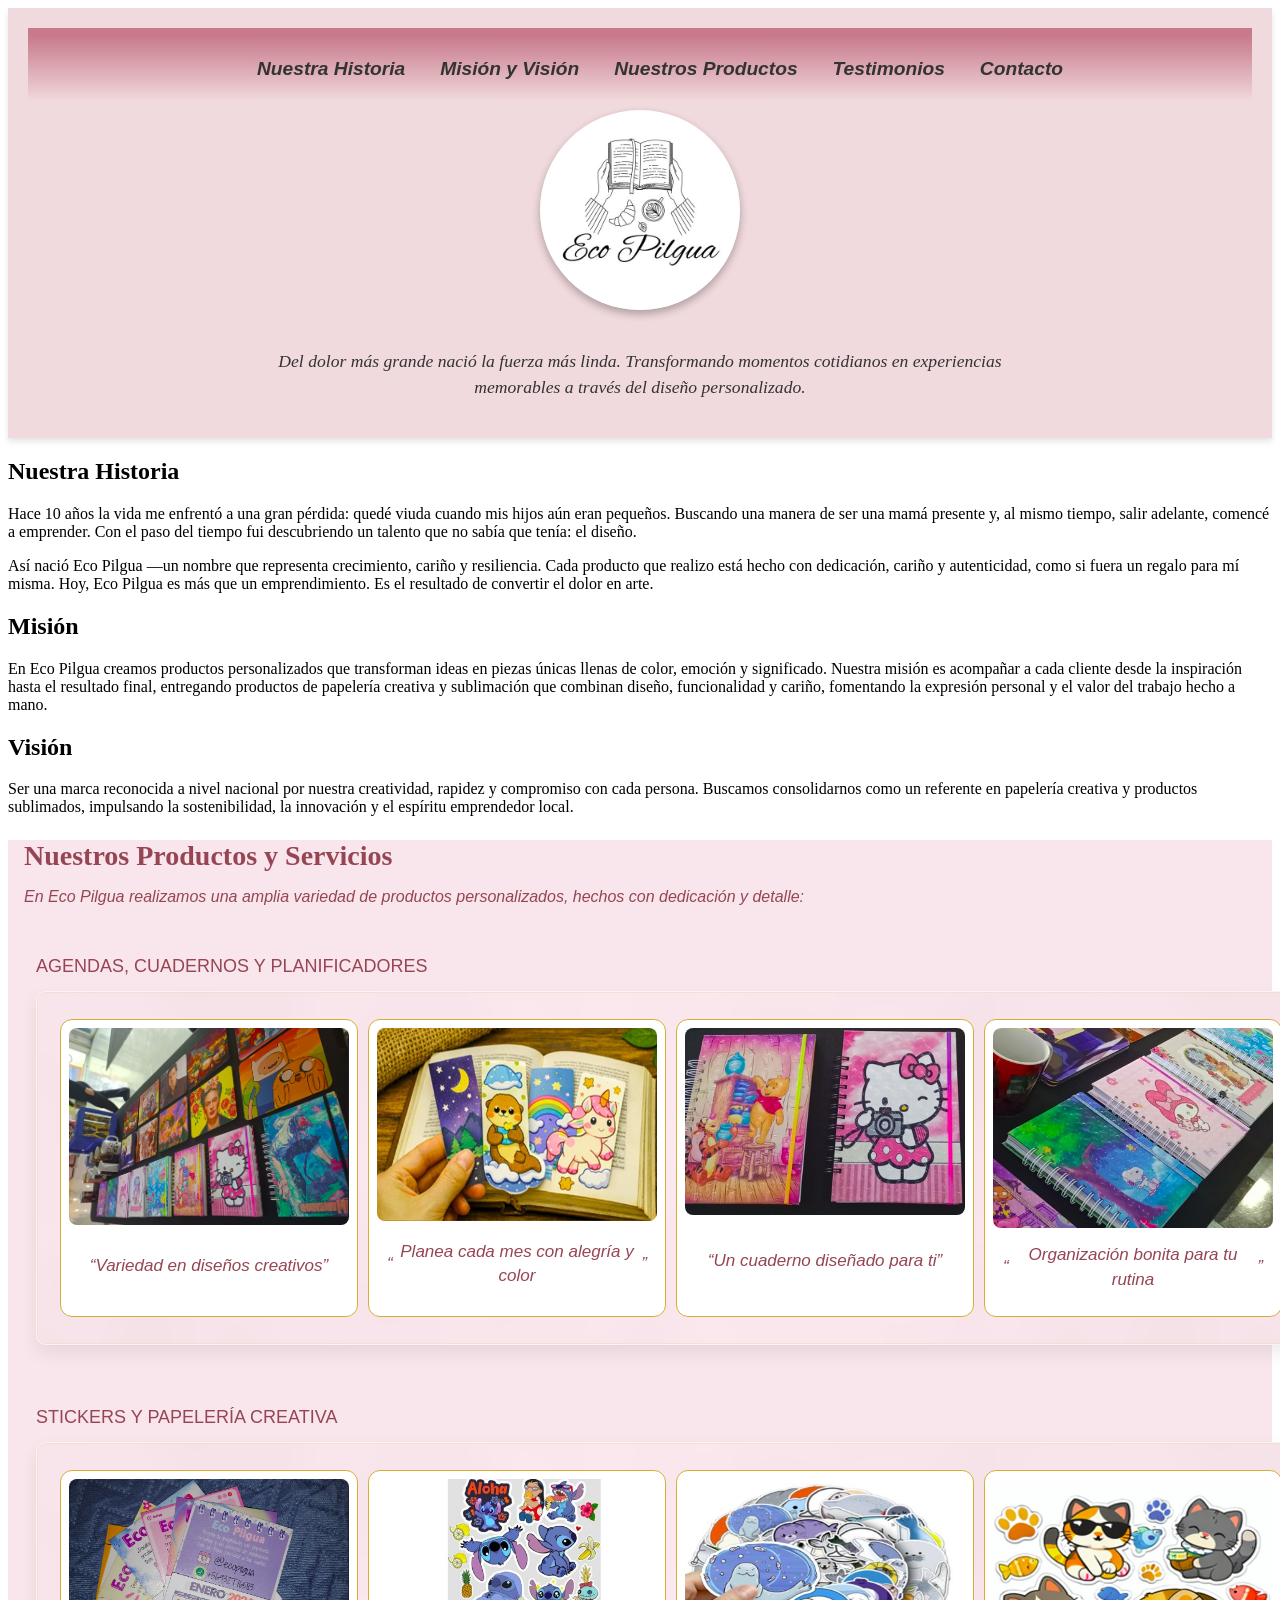
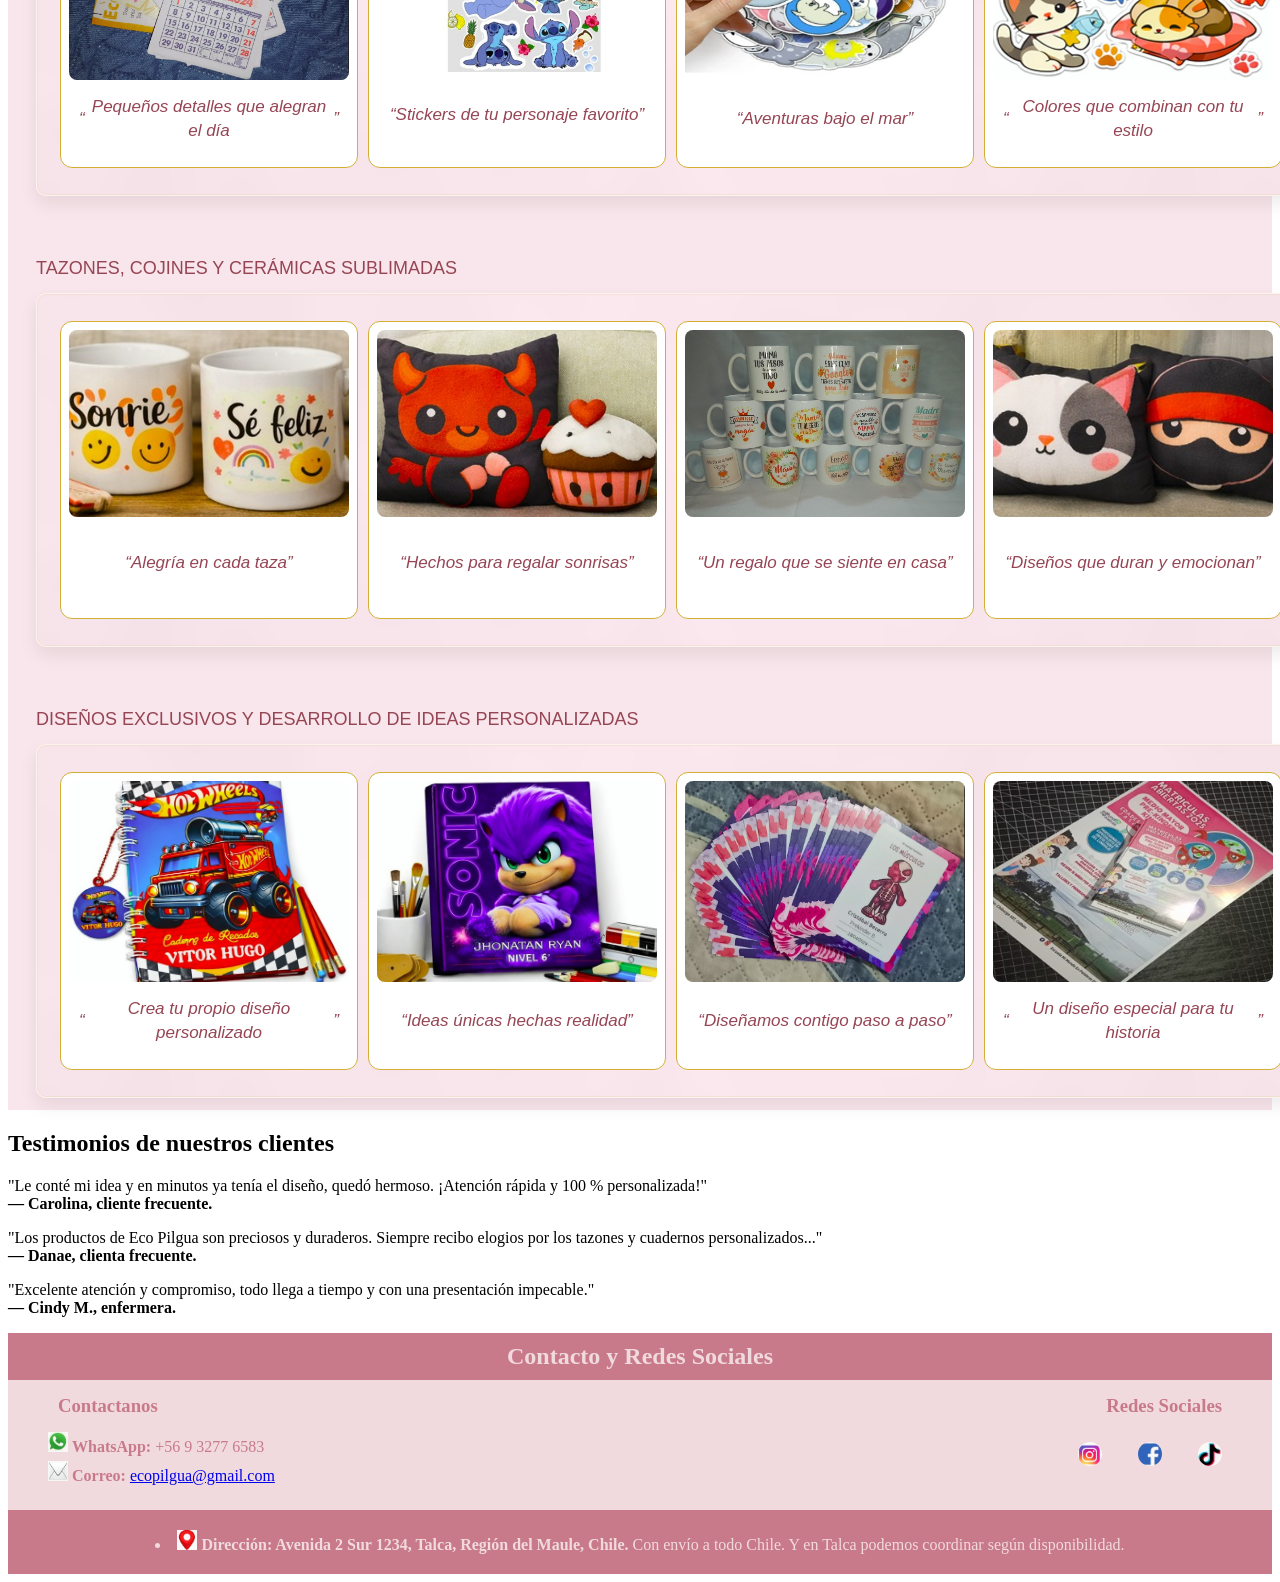
==== commit 6006968d: "footer final responsive + correcciones HTML" ====
--- a/ecopilgua/index.html
+++ b/ecopilgua/index.html
@@ -1,4 +1,4 @@
-﻿﻿<!DOCTYPE html>
+﻿<!DOCTYPE html>
 <html>
 
 <head>
@@ -11,7 +11,7 @@
     <link rel="stylesheet" href="css/estilo_header.css">
     <link rel="stylesheet" href="css/style.css">
     <link rel="stylesheet" href="css/productos.css">
-    
+    <link rel="stylesheet" href="css/style.footer.css">
     <title>Eco Pilgua</title>
 </head>
 
@@ -311,24 +311,36 @@
         para efectos de este trabajo, sin embargo puede ser útil en el futuro-->
     </main>
 
-    <!-- Footer con Datos de Contacto y Redes Sociales -->
+   <!-- Footer con Datos de Contacto y Redes Sociales -->
     <footer id="contacto">
-        <h2>Contacto y Redes Sociales</h2>
-        <ul>
-            <li>
-                <img src="imagenes/icons/icon-instagram.jpg" alt="Instagram" width="20" height="20">
-                <strong>Instagram:</strong> <a href="https://instagram.com/ecopilgua">@ecopilgua</a>
-            </li>
-            <li>
-                <img src="imagenes/icons/icon-facebook.jpg" alt="Facebook" width="20" height="20">
-                <strong>Facebook:</strong> <a
-                    href=" https://www.facebook.com/ecopilgua">https://www.facebook.com/ecopilgua</a>
-
-            </li>
-            <li>
-                <img src="imagenes/icons/icon-tiktok.jpg" alt="TikTok" width="20" height="20">
-                <strong>TikTok:</strong> <a href="https://www.tiktok.com/@ecopilgua">@ecopilgua</a>
-            </li>
+        <h2>Contacto y Redes Sociales</h2> 
+        
+         <div class="redes-sociales">
+            <h3>Redes Sociales</h3>
+            <ul>
+            <li>
+                
+                 <a href="https://instagram.com/ecopilgua" target="_blank">
+                    <img src="imagenes/icons/icon-instagram.jpg" alt="Instagram" width="20" height="20">
+                </a>
+            </li>
+
+            <li>                
+                 <a href=" https://www.facebook.com/ecopilgua" target="_blank">
+                    <img src="imagenes/icons/icon-facebook.jpg" alt="Facebook" width="20" height="20">
+                 </a>
+
+            </li>
+            <li>                
+                 <a href="https://www.tiktok.com/@ecopilgua" target="_blank">
+                    <img src="imagenes/icons/icon-tiktok.jpg" alt="TikTok" width="20" height="20">
+                </a>
+            </li>
+            </ul>
+        </div>
+        <div class="info-contacto">
+            <h3>Contactanos</h3>
+            <ul>
             <li>
                 <img src="imagenes/icons/icon-whatsapp.jpg" alt="WhatsApp" width="20" height="20">
                 <strong>WhatsApp:</strong> +56 9 3277 6583
@@ -337,12 +349,20 @@
                 <img src="imagenes/icons/icon-email.jpg" alt="Correo" width="20" height="20">
                 <strong>Correo:</strong> <a href="mailto:ecopilgua@gmail.com">ecopilgua@gmail.com</a>
             </li>
+            </ul>
+        </div>          
+
+
+        </section>
+
+        <section class="ubicacion">
             <li>
                 <img src="imagenes/icons/icon-ubicacion.jpg" alt="Dirección" width="20" height="20">
-                <strong>Dirección: Avenida 2 Sur 1234, Talca, Región del Maule, Chile.</strong> Con envío a todo Chile.
-                Y en Talca podemos coordinar según disponibilidad.
-            </li>
-        </ul>
+                <strong>Dirección: Avenida 2 Sur 1234, Talca, Región del Maule, Chile.</strong> Con envío a todo Chile. Y en Talca podemos coordinar según disponibilidad.
+            </li>
+        </section>
+             
+        
     </footer>
 </body>
 
--- a/ecopilgua/css/productos.css
+++ b/ecopilgua/css/productos.css
@@ -7,8 +7,8 @@
   --panel: #ffffff;
   --line: #D4AF37;     /* dorado suave */
   --bar: #e6c3c6;
-  --text: #7d3939;     /* burdeso oscuro */
-  --muted: #7d3939;    /* burdeos oscuro */
+  --text: #964554 ;     /* burdeo */
+  --muted: #964554;    /* burdeo */
 
   --white: #ffffff;
   --scrollTrack: #F9E6EC;
--- a/ecopilgua/css/style.footer.css
+++ b/ecopilgua/css/style.footer.css
@@ -0,0 +1,165 @@
+footer { 
+    display: flex;
+    flex-wrap: wrap;
+    justify-content: space-between;   /* separa izquierda/derecha */
+    align-items: flex-start;          /* alinea arriba */
+    background-color: #f1dadd;
+    margin-top: auto;
+    width: 100%;
+}
+
+footer h2 {
+    order: 0;
+    width: 100%;
+    text-align: center;
+    font-size: 1.5em;
+    background-color: #c87a8b;
+    color: #f1dadd;
+    margin: 0;
+    padding: 10px 0;
+   
+}
+
+footer ul {
+    list-style: none;
+    padding: 0;
+    margin: 0;
+}
+
+
+/*contacto*/
+footer .info-contacto {
+    order: 1;
+    background-color: #f1dadd;
+    color: #c87a8b;
+    padding: 5px 40px 20px 40px;
+    text-align: left;
+    align-items: flex-start;
+}
+
+footer .info-contacto h3 {
+    
+    margin: 0 0 5px 0;
+    color: #c87a8b;
+    padding: 10px;
+}
+footer .info-contacto ul {
+    display: block;
+    margin-top: 0;                  
+}
+
+footer .info-contacto li {
+    margin-bottom: 5px;             
+    line-height: 1.2;               
+}
+
+/*redes sociales*/
+footer .redes-sociales {
+    order: 2;
+    text-align: right;
+    padding: 5px 40px 20px 40px;
+
+}
+
+footer .redes-sociales h3 {
+
+    margin: 0 0 5px 0;
+    color: #c87a8b;
+    padding: 10px;
+    
+}
+footer .redes-sociales ul {
+    display: flex;
+    justify-content: flex-end;
+    gap: 15px;
+    margin-top: 0;  
+}
+
+footer .redes-sociales li {
+    display: flex;
+}
+footer .redes-sociales a {
+    display: flex;
+    align-items: center;
+    justify-content: center;
+    width: 45px;
+    height: 45px;
+    background-color: #f1dadd;
+    border-radius: 50%;
+    transition: transform 0.2s, background-color 0.2s;
+    overflow: hidden;
+    position: relative;
+    text-decoration: none;
+}
+
+footer .redes-sociales a:hover {
+    transform: scale(1.1);
+    background-color: #c87a8b;
+}
+
+footer .redes-sociales a img {
+    width: 24px;
+    height: 24px;
+    object-fit: cover;
+    border-radius: 50%;
+    display: block;          
+    margin: 0;              
+    padding: 0;              
+}
+
+
+    /*ubicacion*/
+ footer .ubicacion {
+    order: 3;
+    width: 100%;
+    text-align: center;
+    background-color: #c87a8b;
+    padding: 20px 0;
+    color: #f1dadd;
+}
+
+footer .info-contacto,
+footer .redes-sociales,
+footer .ubicacion {
+    box-sizing: border-box;
+}
+
+@media (max-width: 600px) {
+    footer {
+        flex-direction: column;
+        align-items: stretch;
+        text-align: center; /*para centrar el texto en móviles */
+    }
+
+
+    footer .info-contacto, footer .redes-sociales, footer .ubicacion {
+        flex:1;
+        width: 100%;
+        text-align: center;
+        padding: 15px 20px;
+    }
+
+    footer .info-contacto ul, footer .redes-sociales ul {
+        display: flex;
+        flex-direction: column;
+        align-items: center;
+        justify-content: center;
+    }
+
+    footer .redes-sociales ul {
+        display: flex;
+        align-items: center;
+        justify-content: center;
+        gap: 15px;
+        flex-direction: row;
+
+    }
+
+    footer .ubicacion{
+        
+        text-align: center;
+        padding: 15px 20px;
+    }
+
+}
+
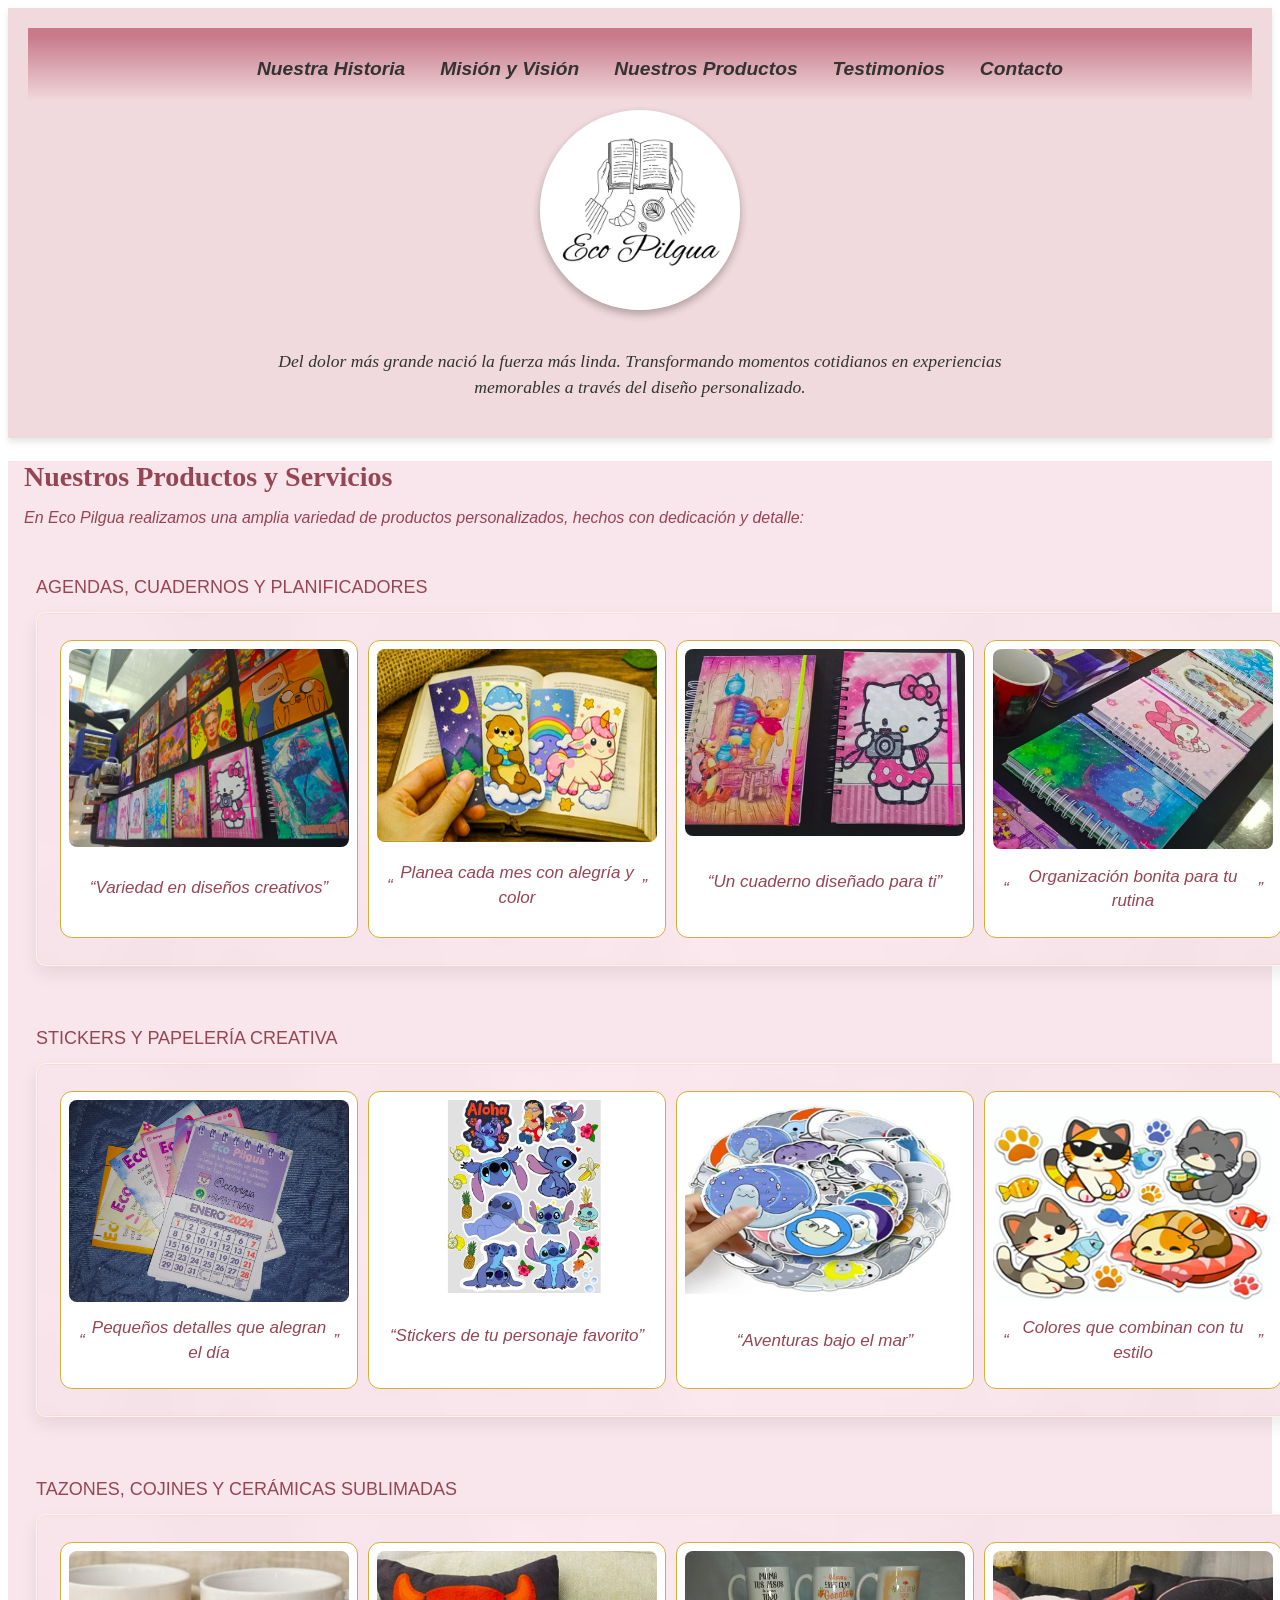
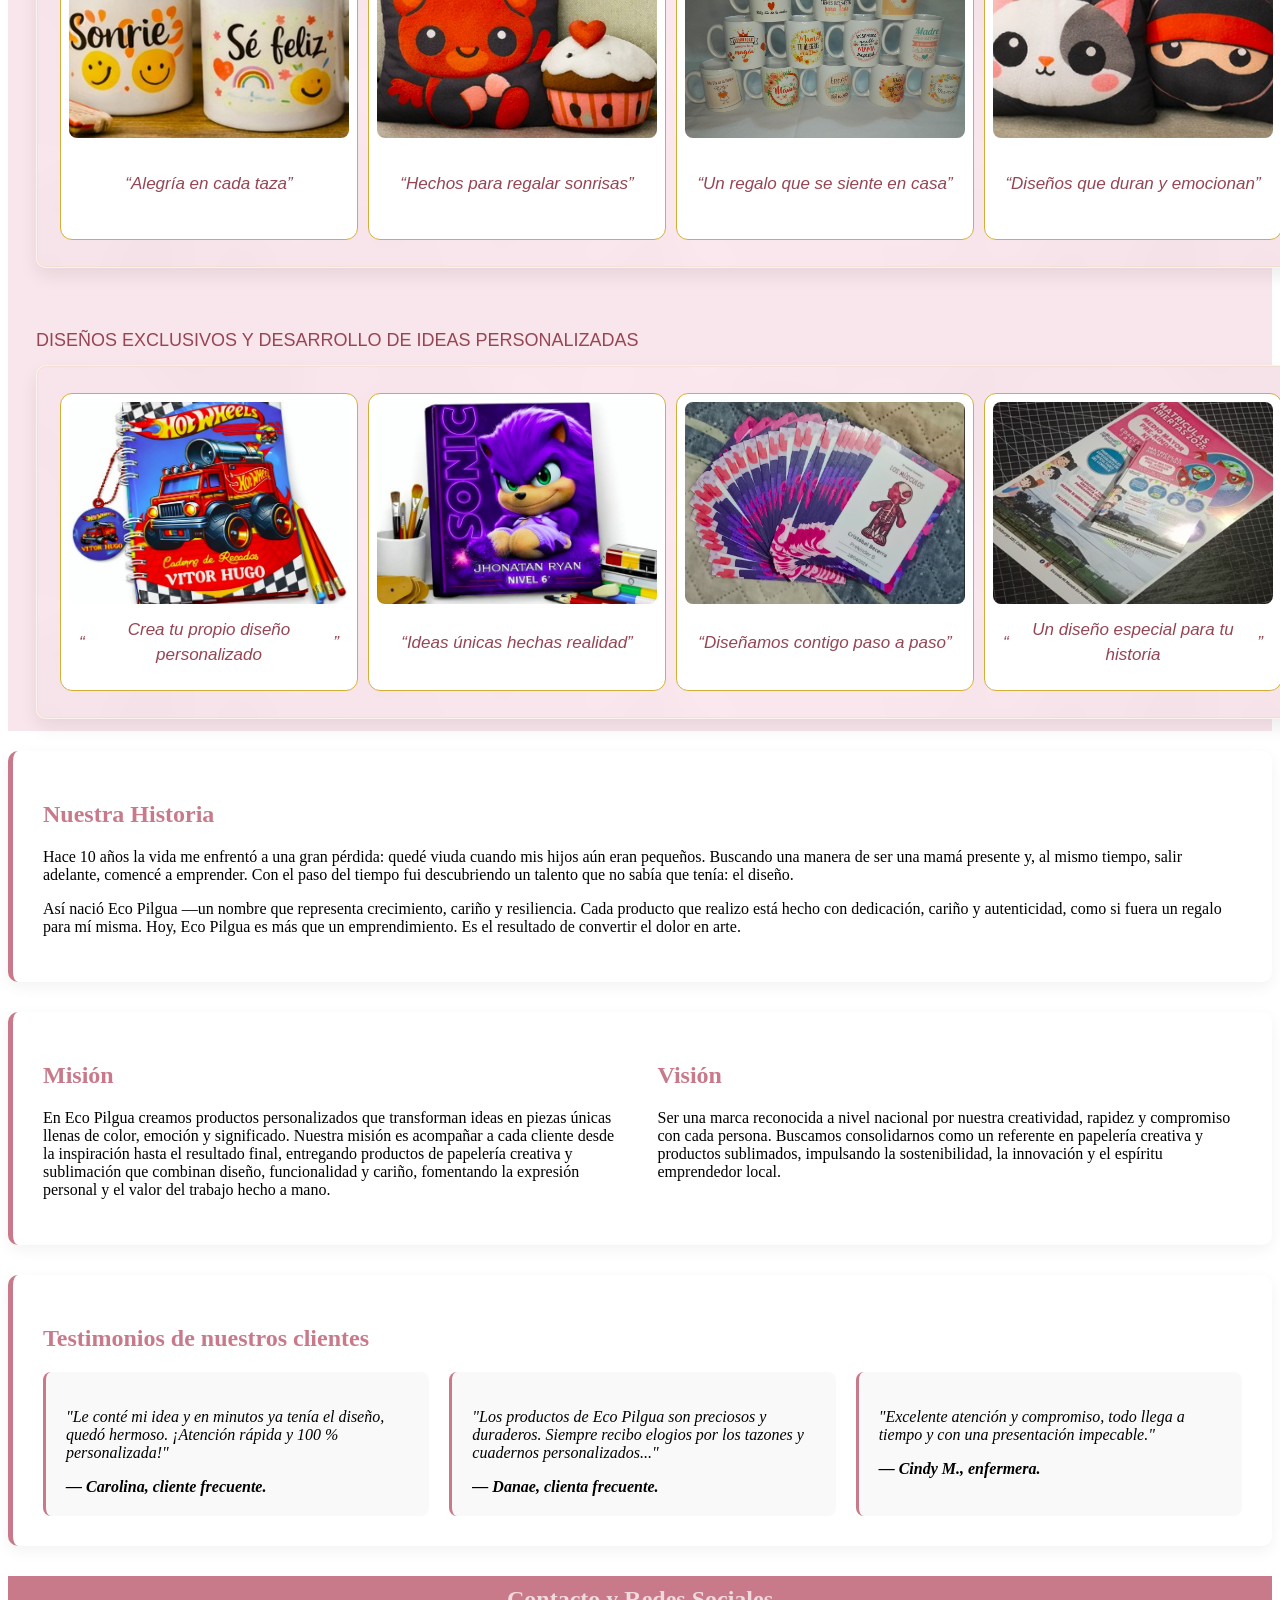
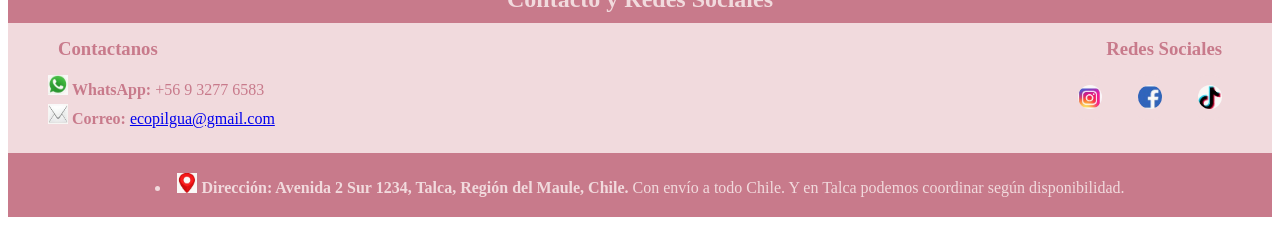
==== commit 5d6e80a2: "estructura y css para historia-mision-vision-testimonio" ====
--- a/ecopilgua/index.html
+++ b/ecopilgua/index.html
@@ -12,6 +12,8 @@
     <link rel="stylesheet" href="css/style.css">
     <link rel="stylesheet" href="css/productos.css">
     <link rel="stylesheet" href="css/style.footer.css">
+    <link rel="stylesheet" href="css/mision_vision.css">
+
     <title>Eco Pilgua</title>
 </head>
 
@@ -50,30 +52,7 @@
 
     <main>
 
-        <!-- Sección de Historia de la Empresa -->
-        <section id="historia">
-            <h2>Nuestra Historia</h2>
-            <p>Hace 10 años la vida me enfrentó a una gran pérdida: quedé viuda cuando mis hijos aún eran pequeños.
-                Buscando una manera de ser una mamá presente y, al mismo tiempo, salir adelante, comencé a emprender.
-                Con el paso del tiempo fui descubriendo un talento que no sabía que tenía: el diseño.</p>
-            <p>Así nació Eco Pilgua —un nombre que representa crecimiento, cariño y resiliencia. Cada producto que
-                realizo está hecho con dedicación, cariño y autenticidad, como si fuera un regalo para mí misma. Hoy,
-                Eco Pilgua es más que un emprendimiento. Es el resultado de convertir el dolor en arte.</p>
-        </section>
-
-        <!-- Sección de Misión y Visión -->
-        <section id="mision-vision">
-            <h2>Misión</h2>
-            <p>En Eco Pilgua creamos productos personalizados que transforman ideas en piezas únicas llenas de color,
-                emoción y significado. Nuestra misión es acompañar a cada cliente desde la inspiración hasta el
-                resultado final, entregando productos de papelería creativa y sublimación que combinan diseño,
-                funcionalidad y cariño, fomentando la expresión personal y el valor del trabajo hecho a mano.</p>
-
-            <h2>Visión</h2>
-            <p>Ser una marca reconocida a nivel nacional por nuestra creatividad, rapidez y compromiso con cada persona.
-                Buscamos consolidarnos como un referente en papelería creativa y productos sublimados, impulsando la
-                sostenibilidad, la innovación y el espíritu emprendedor local.</p>
-        </section>
+        
 
         <!-- Sección de Productos -->
         <section id="productos">
@@ -277,38 +256,67 @@
          </ul>
         </section>
 
-        <!-- Sección de Testimonios -->
-        <section id="testimonios">
-            <h2>Testimonios de nuestros clientes</h2>
-            <div>
-                <p>"Le conté mi idea y en minutos ya tenía el diseño, quedó hermoso. ¡Atención rápida y 100 %
-                    personalizada!"<br> <strong>— Carolina, cliente frecuente.</strong></p>
-                <p>"Los productos de Eco Pilgua son preciosos y duraderos. Siempre recibo elogios por los tazones y
-                    cuadernos personalizados..."<br> <strong>— Danae, clienta frecuente.</strong></p>
-                <p>"Excelente atención y compromiso, todo llega a tiempo y con una presentación impecable."<br>
-                    <strong>— Cindy M., enfermera.</strong>
-                </p>
-            </div>
-        </section>
-
-        <!-- Formulario de Contacto Básico 
-        <section id="contacto">
-            <h2>Escríbenos</h2>
-            <form action="/enviar_datos" method="post">
-                <label for="nombre">Nombre:</label><br>
-                <input type="text" id="nombre" name="nombre" required><br><br>
-
-                <label for="correo">Correo electrónico:</label><br>
-                <input type="email" id="correo" name="correo" required><br><br>
-
-                <label for="mensaje">Idea o diseño que buscas:</label><br>
-                <textarea id="mensaje" name="mensaje" required></textarea><br><br>
-
-                <button type="submit">Enviar</button>
-            </form>
-        </section>-->
-        <!--el formulario de contacto por el momento lo he dejado comentado ya que contiene un boton que no va a tener funcionamiento
-        para efectos de este trabajo, sin embargo puede ser útil en el futuro-->
+     
+        <!-- Sección de Historia de la Empresa -->
+<section id="historia" class="tarjeta">
+    <h2>Nuestra Historia</h2>
+    <p>Hace 10 años la vida me enfrentó a una gran pérdida: quedé viuda cuando mis hijos aún eran pequeños. Buscando una manera de ser una mamá presente y, al mismo tiempo, salir adelante, comencé a emprender. Con el paso del tiempo fui descubriendo un talento que no sabía que tenía: el diseño.</p>
+    <p>Así nació Eco Pilgua —un nombre que representa crecimiento, cariño y resiliencia. Cada producto que realizo está hecho con dedicación, cariño y autenticidad, como si fuera un regalo para mí misma. Hoy, Eco Pilgua es más que un emprendimiento. Es el resultado de convertir el dolor en arte.</p>
+</section>
+
+<!-- Sección de Misión y Visión -->
+<section id="mision-vision" class="tarjeta layout-columnas">
+    <div class="columna">
+        <h2>Misión</h2>
+        <p>En Eco Pilgua creamos productos personalizados que transforman ideas en piezas únicas llenas de color, emoción y significado. Nuestra misión es acompañar a cada cliente desde la inspiración hasta el resultado final, entregando productos de papelería creativa y sublimación que combinan diseño, funcionalidad y cariño, fomentando la expresión personal y el valor del trabajo hecho a mano.</p>
+    </div>
+    <div class="columna">
+        <h2>Visión</h2>
+        <p>Ser una marca reconocida a nivel nacional por nuestra creatividad, rapidez y compromiso con cada persona. Buscamos consolidarnos como un referente en papelería creativa y productos sublimados, impulsando la sostenibilidad, la innovación y el espíritu emprendedor local.</p>
+    </div>
+</section>
+
+<!-- Sección de Testimonios -->
+<section id="testimonios" class="tarjeta">
+    <h2>Testimonios de nuestros clientes</h2>
+    <div class="grilla-testimonios">
+        <div class="testimonio-item">
+            <p>"Le conté mi idea y en minutos ya tenía el diseño, quedó hermoso. ¡Atención rápida y 100 % personalizada!"</p>
+            <strong>— Carolina, cliente frecuente.</strong>
+        </div>
+        <div class="testimonio-item">
+            <p>"Los productos de Eco Pilgua son preciosos y duraderos. Siempre recibo elogios por los tazones y cuadernos personalizados..."</p>
+            <strong>— Danae, clienta frecuente.</strong>
+        </div>
+        <div class="testimonio-item">
+            <p>"Excelente atención y compromiso, todo llega a tiempo y con una presentación impecable."</p>
+            <strong>— Cindy M., enfermera.</strong>
+        </div>
+    </div>
+</section>       
+                 <!-- Formulario de Contacto -->
+    <!-- <section id="contacto-form" class="tarjeta">
+    <h2>Escríbenos</h2>
+    <form action="/enviar_datos" method="post" class="formulario">
+        <div class="grupo-input">
+            <label for="nombre">Nombre:</label>
+            <input type="text" id="nombre" name="nombre" required>
+        </div>
+        <div class="grupo-input">
+            <label for="correo">Correo electrónico:</label>
+            <input type="email" id="correo" name="correo" required>
+        </div>
+        <div class="grupo-input">
+            <label for="mensaje">Idea o diseño que buscas:</label>
+            <textarea id="mensaje" name="mensaje" rows="4" required></textarea>
+        </div>
+        <button type="submit" class="btn-enviar">Enviar Mensaje</button>
+    </form>
+</section-->
+    <!--el formulario de contacto por el momento lo he dejado comentado ya que contiene un boton que no va a tener funcionamiento
+para efectos de este trabajo, sin embargo puede ser útil en el futuro-->   
+
+    
     </main>
 
    <!-- Footer con Datos de Contacto y Redes Sociales -->
@@ -326,7 +334,7 @@
             </li>
 
             <li>                
-                 <a href=" https://www.facebook.com/ecopilgua" target="_blank">
+                 <a href="https://www.facebook.com/ecopilgua" target="_blank">
                     <img src="imagenes/icons/icon-facebook.jpg" alt="Facebook" width="20" height="20">
                  </a>
 
@@ -353,7 +361,7 @@
         </div>          
 
 
-        </section>
+        
 
         <section class="ubicacion">
             <li>
--- a/ecopilgua/css/mision_vision.css
+++ b/ecopilgua/css/mision_vision.css
@@ -0,0 +1,91 @@
+/* Tipografía, Colores de Fondo y Texto */
+
+
+h2, h3 {
+    color: #c87a8b;
+    font-family: 'Georgia', serif;
+}
+
+/* Contenedor y Tarjetas (Box Model y Sombras) */
+.contenedor {
+    max-width: 1100px;
+    margin: 30px auto;
+    padding: 0 20px;
+}
+
+.tarjeta {
+    background-color: #ffffff;
+    margin-bottom: 30px;
+    padding: 30px;
+    border-radius: 10px;
+    border-left: 5px solid #c87a8b;
+    box-shadow: 0 5px 15px rgba(0,0,0,0.05);
+}
+
+/* Columnas para Misión y Visión usando Flexbox */
+.layout-columnas {
+    display: flex;
+    gap: 30px;
+}
+
+.columna {
+    flex: 1;
+}
+/* Layouts: CSS Grid (Grilla para Testimonios) */
+.grilla-testimonios {
+    display: grid;
+    grid-template-columns: repeat(auto-fit, minmax(250px, 1fr));
+    gap: 20px;
+}
+
+.testimonio-item {
+    background-color: #f9f9f9;
+    padding: 20px;
+    border-radius: 8px;
+    font-style: italic;
+    border-left: 3px solid #c87a8b;
+}
+
+/*  Estilización de Formularios */
+.formulario {
+    max-width: 600px;
+    margin: 0 auto;
+}
+
+.grupo-input {
+    margin-bottom: 15px;
+}
+
+    .grupo-input label {
+        display: block;
+        font-weight: bold;
+        margin-bottom: 5px;
+        color: #333;
+    }
+
+    .grupo-input input,
+    .grupo-input textarea {
+        width: 100%;
+        padding: 10px;
+        border: 1px solid #ccc;
+        border-radius: 5px;
+        box-sizing: border-box;
+        font-family: Arial, sans-serif;
+    }
+
+.btn-enviar {
+    background-color: #c87a8b;
+    color: #ffffff;
+    padding: 12px 25px;
+    border: none;
+    border-radius: 5px;
+    font-size: 1em;
+    font-weight: bold;
+    cursor: pointer;
+    box-shadow: 0 4px 6px rgba(0,0,0,0.1);
+    width: 100%;
+}
+
+    .btn-enviar:hover {
+        background-color: #a65c6c;
+    }
